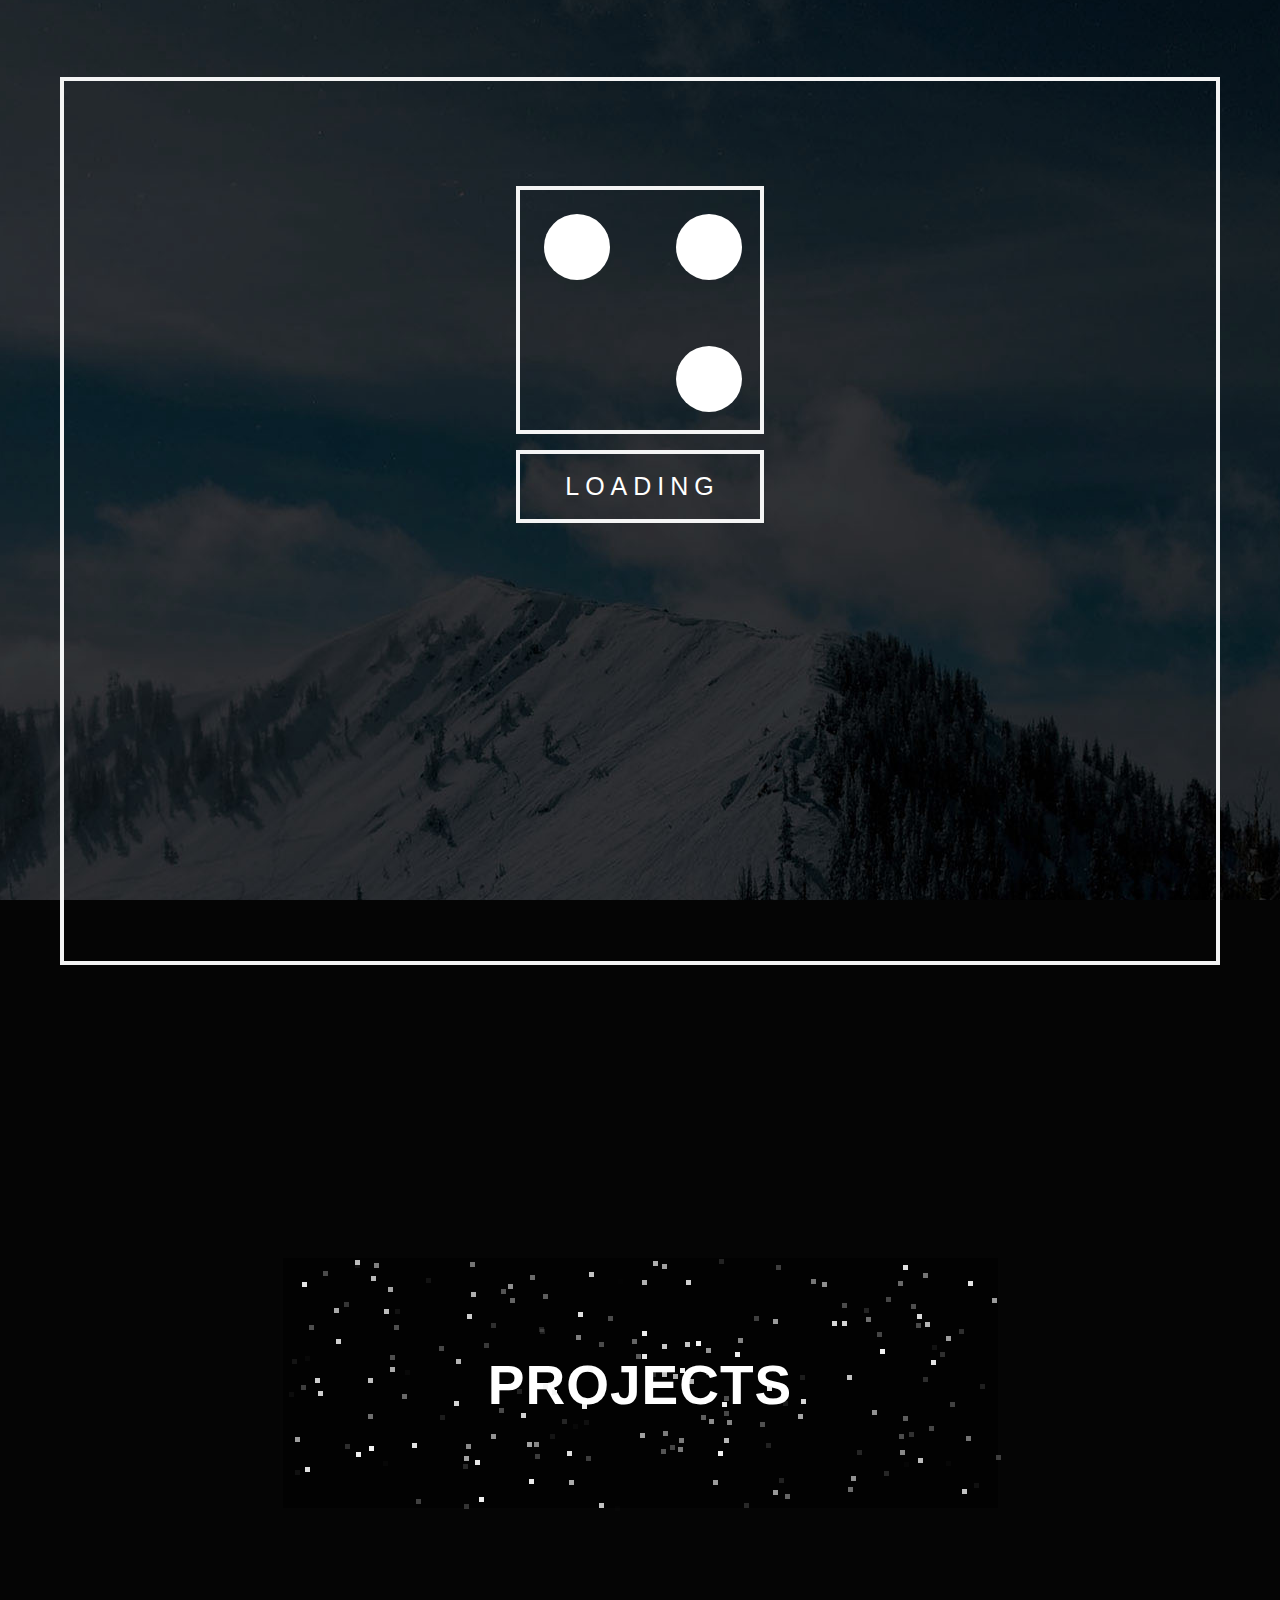
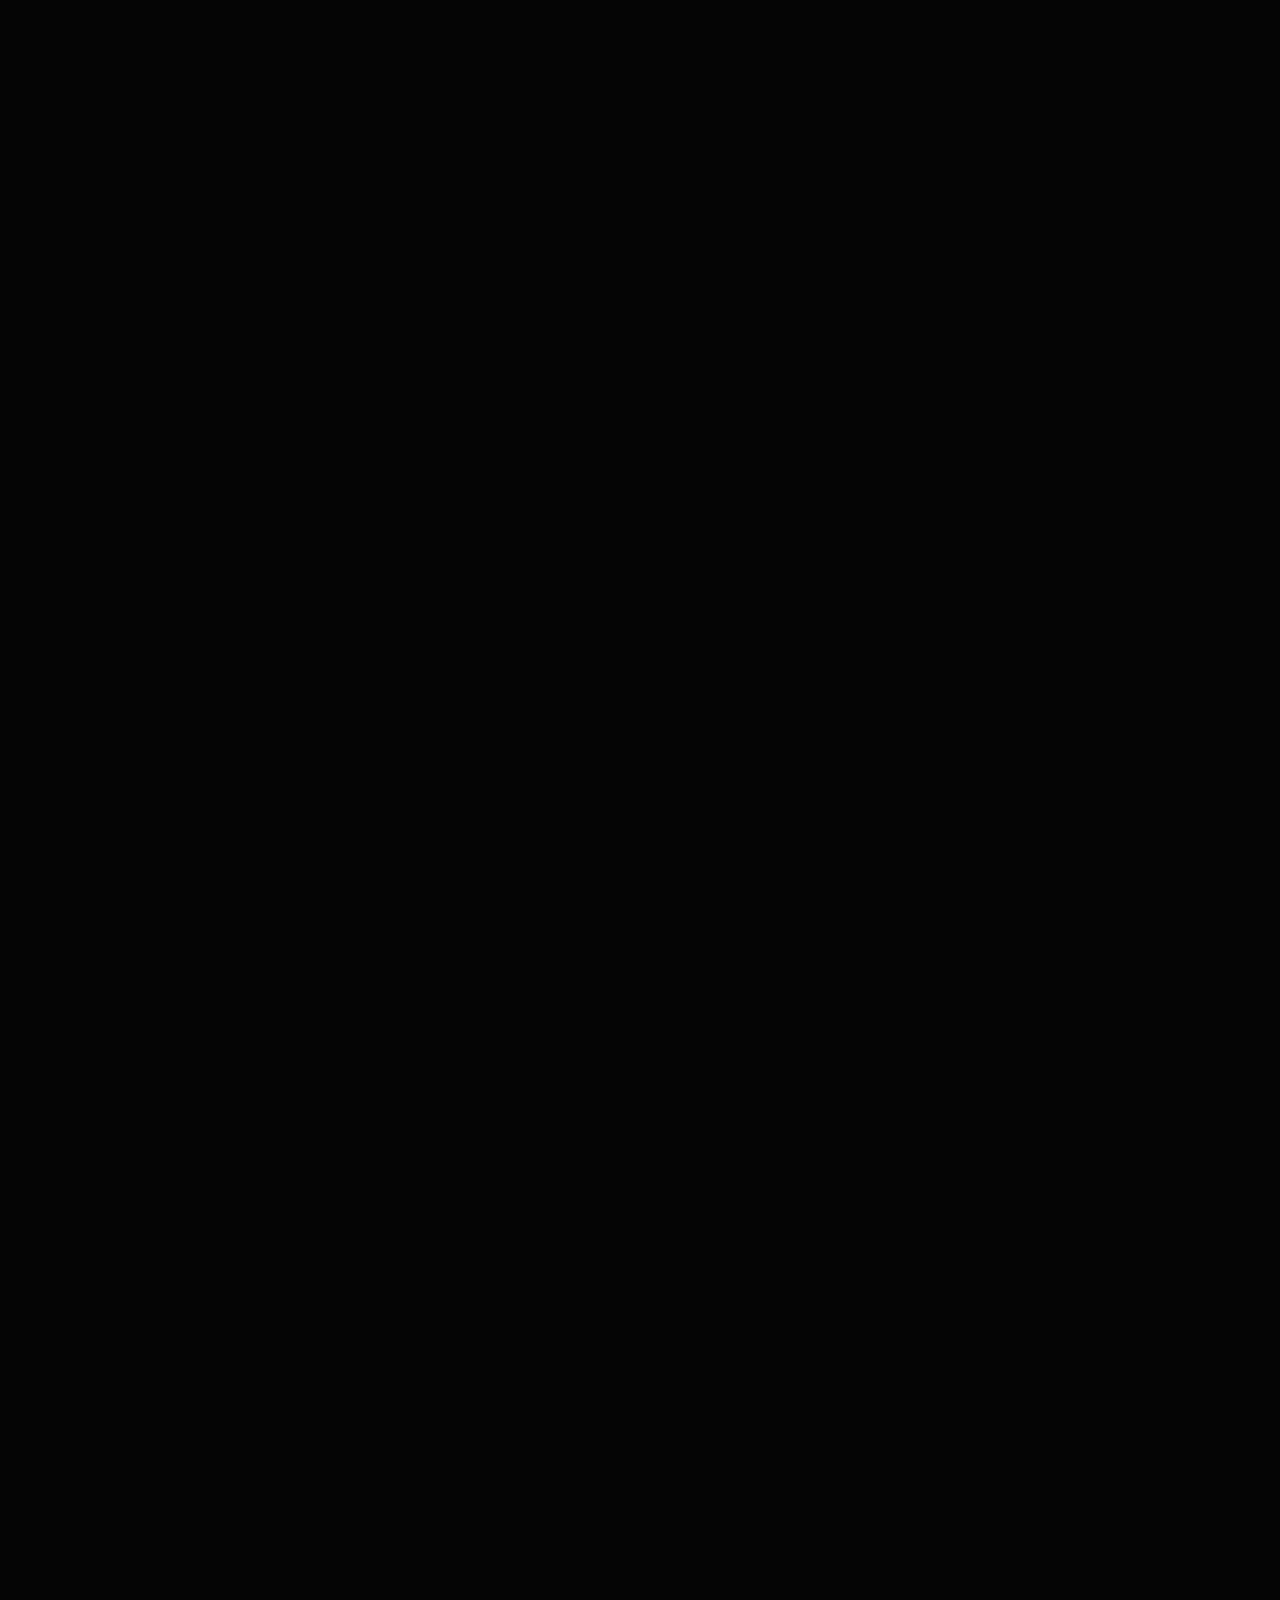
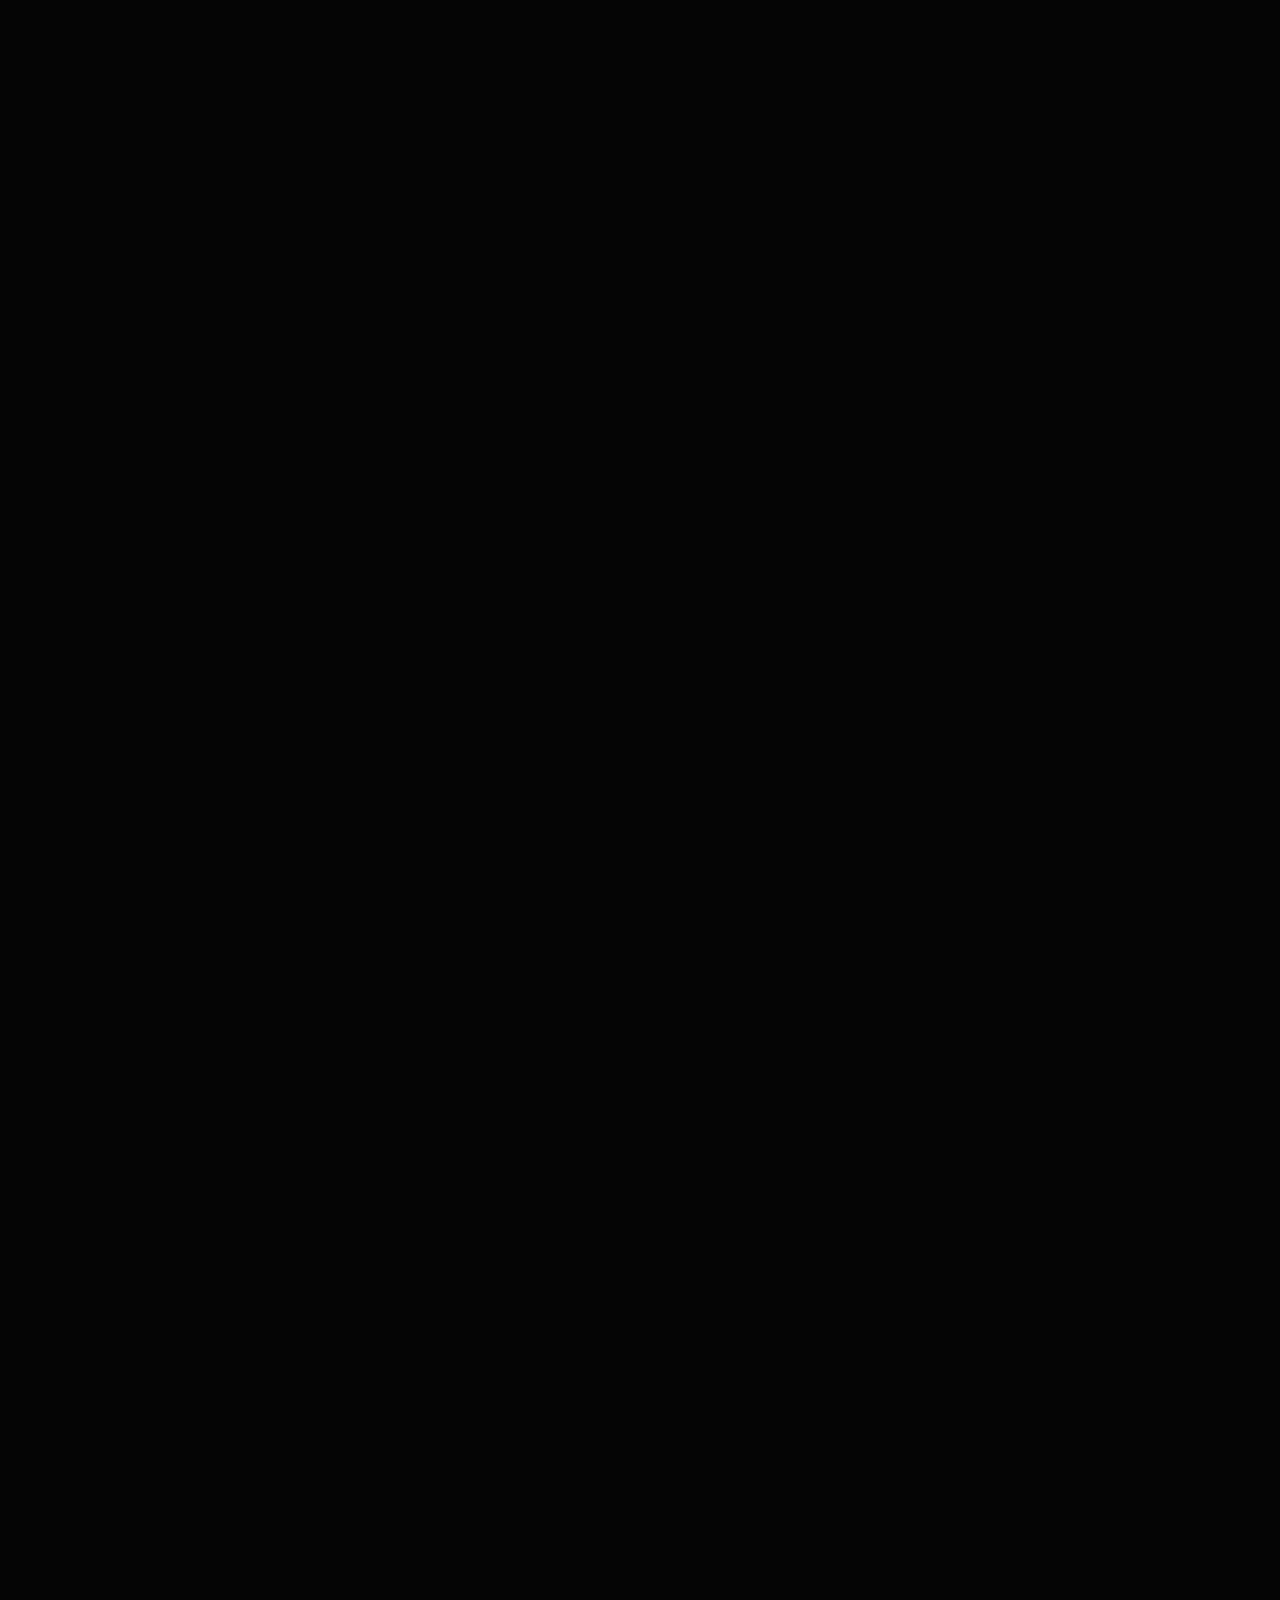
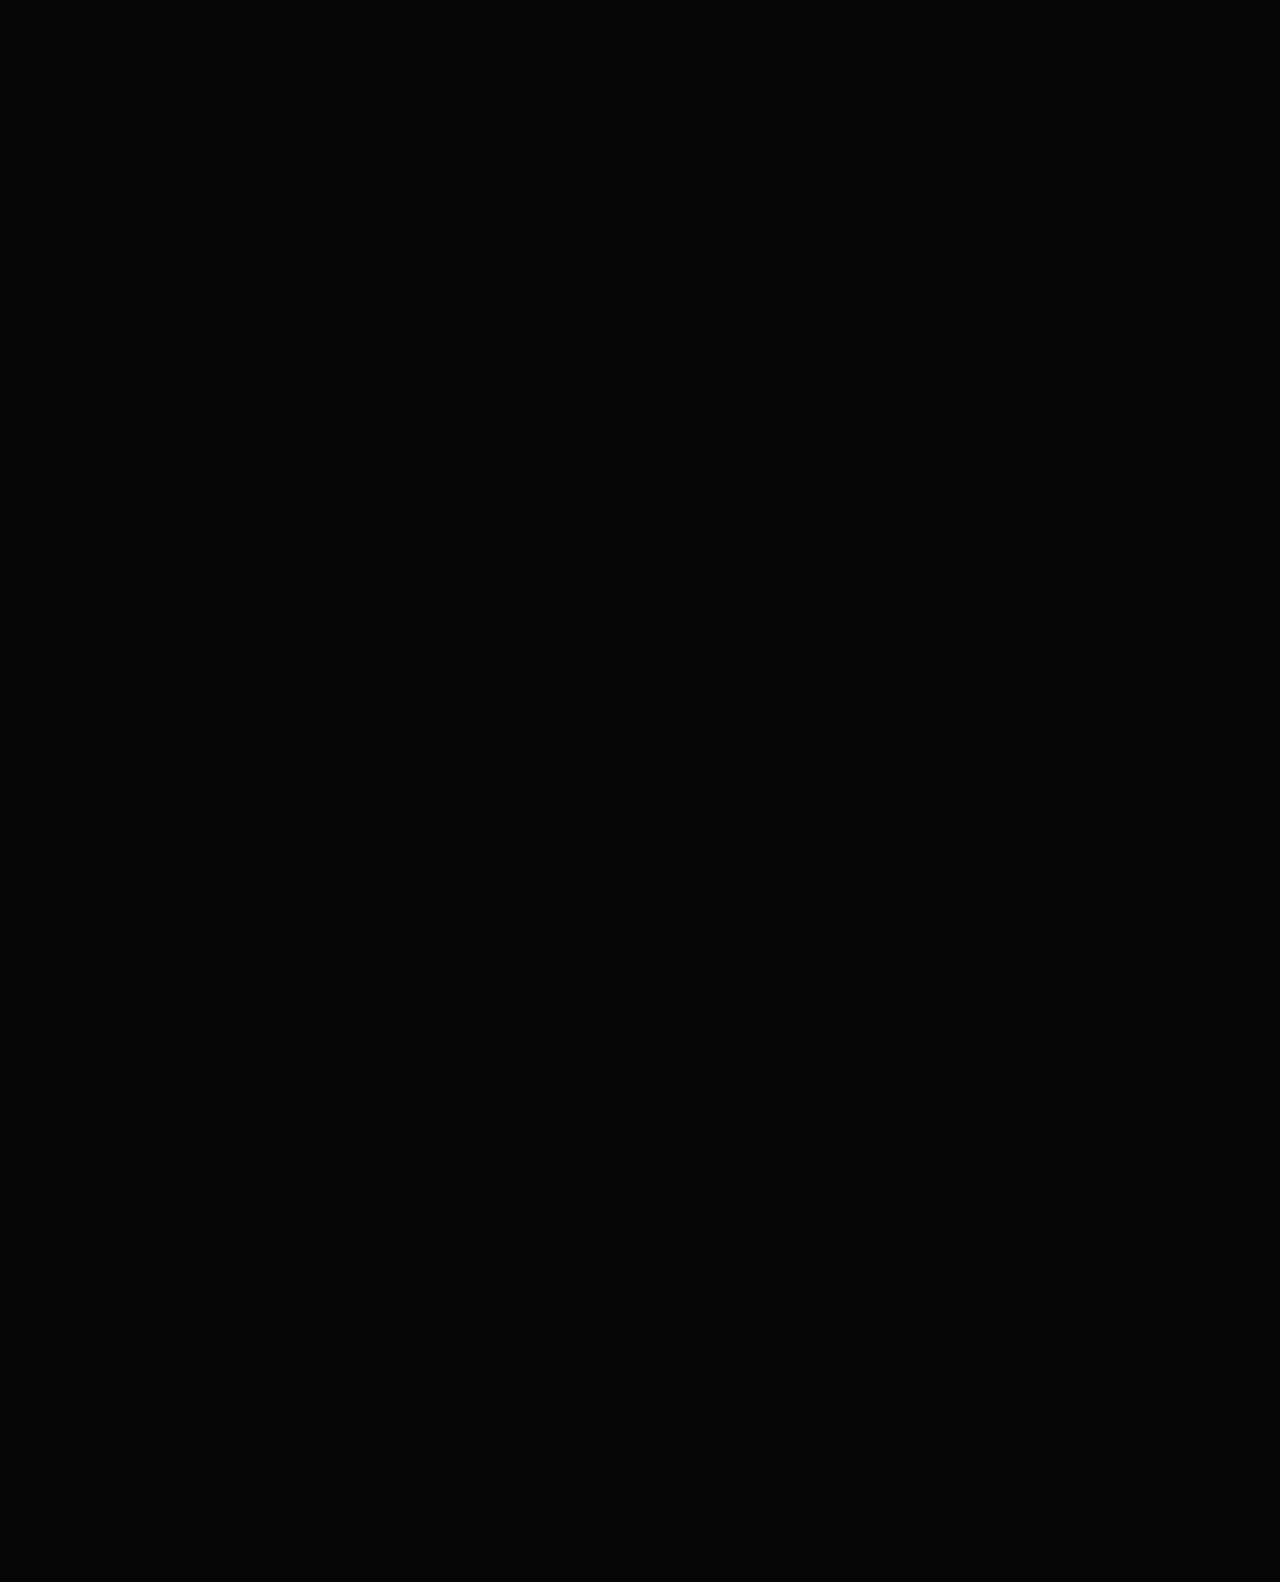
==== index.html @ 09d1362d "added reddit phrases bot to portfolio" ====
<!DOCTYPE html>
<html>
<head>
  <meta charset="utf-8">
  <meta name="viewport" content="width=device-width, initial-scale=1">
  <meta name="viewport" content="initial-scale=1.0, maximum-scale=1.0, minimum-scale=1.0, user-scalable=no, width=device-width">
  <title>MATTHEW VEEDER - SOFTWARE DEV</title>
  <link rel="stylesheet" href="styles/reset.css">
  <link rel="stylesheet" href="styles/new_basic.css">
  <link href="https://fonts.googleapis.com/css?family=Roboto" rel="stylesheet">
  <script src="https://ajax.googleapis.com/ajax/libs/jquery/3.2.1/jquery.min.js"></script>
  <script src="scripts/new_mv.js"></script>
  <script src="scripts/new_loader.js"></script>
</head>
<div class="container-all" id="top">
  <div class="container-title">
    <!-- NAV CONTAINER -->
      <div class="container-nav">
        <a class="nav" href="#about">
        <div class="nav-item"  id="nav-about">ABOUT
          <div class="underline">
          </div>
        </div></a>
        <a class="nav" href="#projects">
        <div class="nav-item" id="nav-projects">PROJECTS
          <div class="underline">
          </div>
        </div></a>
        <a class="nav" href="#contact">
        <div class="nav-item" id="nav-contact">CONTACT
          <div class="underline">
          </div>
        </div></a>
      </div>
      <!-- END NAV CONTAINER -->

      <!-- TITLE WHITE BOX OUTLINE -->
      <div class="title-white-outline">
        <div class="loading-box loading-box-top" id="loading-top">
          <div class="loadingcircle loadingcircle1 pos1"></div>
          <div class="loadingcircle loadingcircle2 pos2"></div>
          <div class="loadingcircle loadingcircle3 pos3"></div>
        </div>
        <div class="title-text">
          <div class="title-text-mv">
            MATTHEW VEEDER
          </div>
          <br />
          <div class="title-text-mv-sub">
            SOFTWARE <strong>DEVELOPMENT</strong>
          </div>
        </div>
        <div class="loading-box loading-box-bottom" id="loading-bottom">
          <div class="loader-upper">
              <div class="button-text">LOADING</div>
            </div>
            <div class="loader-lower">
              <div class="button-text">WELCOME</div>
            </div>
        </div>
        <a class="nav" href="#projects">
        <div class="nav-item nav-item-horizontal" id="nav-projects-horizontal">PROJECTS
          <div class="underline">
          </div>
        </div></a>
        <div class="nav-item nav-item-horizontal nav-item-horizontal2">
        </div>
      </div>
  </div>

  <!-- END TITLE container

  START MAIN BODY -->
  <div class="container-body">
    <div class="place-holder-black-175px">
    </div>
    <div class="projects-title-container" id="projects">
      <div class="projects-title-container-alpha">
        <div class="projects-title-container-text">
          <h1>PROJECTS</h1>
        </div>
        <div class="projects-particle-system">
        </div>
      </div>
    </div>
    <div class="projects-row" id="project-row0">
        <a href="https://github.com/mveed/snowDataProject" target="_blank">
      <div class="project-image-background proj0" id="0">
        <img src="img/Screen Shot 2022-02-02 at 12.25.20 PM.png" alt="Older portfolio title image"/>
        <div class="overlap overlap0"></div>
        <div class="overlap overlapb overlap10"></div>
        <div class="project-image-overlap-text">
          <div class="project-image-overlap-text-white project-image-overlap-text-white0">
          </div>
          PROJECT 1
        </div>
      </div></a>
      <div class="projects-row-text project-row0">
        <h4>Wasatch Resort Snowfall WebApp</h4>
        <br />
        <br />
        <h5>Java Web Scraper & Node, Express, MongoDB with Azure App Service
        <br />
        <br />
        Used Java and Jsoup library to scrape web data daily from local ski resorts on snowfall.  Developed backend using Node, Express, and MongoDB with application deployed to Microsoft Azure App Service.  Used ApexCharts library to visualize and chart data with Javascript on the client side of application.</h5>
          <a href="https://github.com/mveed/snowDataProject" target="_blank">
            <div class="view view0">
          <br />
          <h5><strong>&gt; VIEW</strong></h5>
          <div class="underline underline-red">
          </div>
        </div></a>
      </div>
    </div>
    <div class="projects-row" id="project-row1">
          <a href="https://github.com/mveed/redditPhrasesBot" target="_blank">
      <div class="project-image-background proj1" id="1">
        <img src="img/Screen Shot 2022-03-10 at 5.15.25 PM.png" alt="Common redditisms bot reply text"/>
        <div class="overlap overlap1"></div>
        <div class="overlap overlapb overlap11"></div>
        <div class="project-image-overlap-text">
          <div class="project-image-overlap-text-white project-image-overlap-text-white1">
          </div>
          PROJECT 2
        </div>
      </div></a>
      <div class="projects-row-text project-row1">
        <h4>REDDIT_ISMS BOT</h4>
        <br />
        <br />
        <h5>A bot that parses comments looking for commonly used phrases on Reddit.
        <br />
        <br />
          Created a bot using python that monitors the top posts and comments on Reddit looking for phrases commonly used on the site, such as "Take my upvote", "This is the way", or "beat me to it". When a match is found the bot parses all that users recent posts looking for more common phrases, and replies with a comment and tally of how often they use common Reddit-isms.</h5>
          <a href="https://github.com/mveed/redditPhrasesBot" target="_blank">
          <div class="view view0">
            <br />
            <h5><strong>&gt; VIEW</strong></h5>
            <div class="underline underline-red">
            </div>
          </div></a>
      </div>
    </div>
    <div class="projects-row" id="project-row2">
        <a href="https://github.com/mveed/mveed.github.io/tree/master/external_projects/twitch_viewer" target="_blank">
      <div class="project-image-background proj2" id="2">
        <img src="img/twitch_viewer.png" alt="web app that displays twitch streaming info"/>
        <div class="overlap overlap2"></div>
        <div class="overlap overlapb overlap12"></div>
        <div class="project-image-overlap-text">
          <div class="project-image-overlap-text-white project-image-overlap-text-white2">
          </div>
          PROJECT 3
        </div>
      </div></a>
      <div class="projects-row-text project-row2">
        <h4>TWITCH VIEWER</h4>
        <br />
        <br />
        <h5>A small project using API integration. <br />
        This is a small web app that grabs API data from Twitch, a popular gaming streaming service, to view gamers' current streams and info.</h5>
  <a href="https://github.com/mveed/mveed.github.io/tree/master/external_projects/twitch_viewer" target="_blank">
          <div class="view view0">
            <br />
            <h5><strong>&gt; VIEW</strong></h5>
            <div class="underline underline-red">
            </div>
          </div></a>
      </div>
    </div>
    <div class="projects-row" id="project-row3">
      <a href="https://github.com/mveed/spaceInvadersClone" target="_blank">
      <div class="project-image-background proj3" id="3">
        <img src="img/Screen Shot 2022-03-02 at 12.31.13 PM.png" alt="app to display the local weather"/>
        <div class="overlap overlap3"></div>
        <div class="overlap overlapb overlap13"></div>
        <div class="project-image-overlap-text">
          <div class="project-image-overlap-text-white project-image-overlap-text-white3">
          </div>
          PROJECT 4
        </div>
      </div></a>
      <div class="projects-row-text project-row3">
        <h4>SPACE INVADERS CLONE</h4>
        <br />
        <br />
        <h5>A clone of the classic arcade game Space Invaders in C++.
        <br />
        Developed with C++ and the SFML library to create a simple clone of space invaders.  </h5>
        <a href="https://github.com/mveed/spaceInvadersClone" target="_blank">
          <div class="view view0">
            <br />
            <h5><strong>&gt; VIEW</strong></h5>
            <div class="underline underline-red">
            </div>
          </div></a>
      </div>
    </div>
    <div class="projects-row" id="project-row4">
      <a href="external_projects/wikipedia_viewer/wikipedia_viewer.html" target="_blank">
      <div class="project-image-background proj4" id="4">
        <img src="img/wikipedia_viewer.png" alt="wikipedia search and info display" />
        <div class="overlap overlap4"></div>
        <div class="overlap overlapb overlap14"></div>
        <div class="project-image-overlap-text">
          <div class="project-image-overlap-text-white project-image-overlap-text-white4">
          </div>
          PROJECT 5
        </div>
      </div></a>
      <div class="projects-row-text project-row4">
        <h4>WIKIPEDIA VIEWER</h4>
        <br />
        <br />
        <h5>A small web app grabbing Wikipedia API data.
        <br />
          This uses the Wikipedia API, and allows you to search through Wikipedia, see the results of your search, and open selected pages from the results.</h5>
        <a href="external_projects/wikipedia_viewer/wikipedia_viewer.html" target="_blank">
          <div class="view view0">
            <br />
            <h5><strong>&gt; VIEW</strong></h5>
            <div class="underline underline-red">
            </div>
          </div></a>
      </div>
      <div class="projects-row" id="project-row5">
        <a href="external_projects/javascript_calculator/index.html" target="_blank">
        <div class="project-image-background proj5" id="5">
          <img src="img/calc_app.png" alt="Javascript Calculator" />
          <div class="overlap overlap5"></div>
          <div class="overlap overlapb overlap15"></div>
          <div class="project-image-overlap-text">
            <div class="project-image-overlap-text-white project-image-overlap-text-white5">
            </div>
            PROJECT 6
          </div>
        </div></a>
      <div class="projects-row-text project-row5">
        <h4>JAVASCRIPT CALCULATOR</h4>
        <br />
        <br />
        <h5>Lightweight project, vanilla JS for a small single page app.
        <br />
          A straightforward Javascript calculator, using just vanilla JS to build a lightweight app with no outside libraries.  Trying to keep file size overhead limited as possible.</h5>
        <a href="external_projects/javascript_calculator/index.html" target="_blank">
          <div class="view view0">
            <br />
            <h5><strong>&gt; VIEW</strong></h5>
            <div class="underline underline-red">
            </div>
          </div></a>
      </div>
    </div>
<!-- PROJECTS END -->

<!-- ABOUT START -->
    <div class="place-holder-black-175px">
    </div>
    <div class="about-place-holder-img" id="about">
      <div class="projects-title-container-alpha">
        <div class="projects-title-container-text">
          <h1>ABOUT</h1>
        </div>
      </div>
    </div>
    <div class="place-holder-black-175px">
    </div>
    <div class="about-container">
      <div class="about-row" id="about-row1">
        <div class="about-profile-img">
        </div>
        <div class="projects-row-text">
          <h4>ABOUT</h4>
          <br />
          <br />
          <h5>Hi, I'm Matt Veeder. I live in Salt Lake City, UT. I am a current Masters of Software Development student, lover of the outdoors, and try to further my knowledge everyday.</h5>
          <br />
          <br />
            <h5> I'm constantly striving to better my development skills. I am currently focused on C++ in my Masters program, and improving my full stack dev in my free time.</h5>
        </div>
      </div>
    </div>
<!-- ABOUT END -->

<!-- CONTACT START -->
    <div class="place-holder-black-175px">
    </div>
    <div class="about-place-holder-img contact-holder-image" id="contact">
      <div class="projects-title-container-alpha">
        <div class="projects-title-container-text">
          <h1>CONTACT</h1>
        </div>
      </div>
    </div>
    <div class="place-holder-black-175px">
    </div>
    <div class="projects-row-text contact-text">
      <br  />
      <br />
      <br />
      <h4>CONTACT</h4>
      <br />
      <br />
    </div>
    <div class="projects-row-text contact-text">
      <h5>Feel Free to get in touch!</h5>
      <br />
      <br />
        <h5>EMAIL: mattveeder@gmail.com<br />
        <br />
        PHONE: (435)760-6998<br />
        <br />
        <a href="http://www.github.com/mveed/" target="_blank">GITHUB: www.github.com/mveed/</a>
        </h5>
    </div>
    <br />
    <br />
    <a href="#top" class="nav">
<div class="container-contact-square">
  <div class="text-to-top">
    <div class="arrow-up"> </div>
    TOP
  </div><div class="square square0">
  </div><div class="square square1">
  </div><div class="square square2">
  </div><div class="square square3">
  </div><div class="square square4">
  </div><div class="square square5">
  </div><div class="square square6">
  </div><div class="square square7">
  </div><div class="square square8">
  </div><div class="square square9">
  </div><div class="square square10">
  </div><div class="square square11">
  </div><div class="square square12">
  </div>
  <div class="square square13">
  </div>
  <div class="square square14">
  </div>
  <div class="square square15">
  </div>
  <div class="square square16">
  </div>
  <div class="square square17">
  </div>
  <div class="square square18">
  </div>
  <div class="square square19">
  </div>
    <div class="square square20">
  </div>
  <div class="square square21">
  </div>
  <div class="square square22">
  </div>
  <div class="square square23">
  </div>
  <div class="square square24">
  </div>
  <div class="square square0">
  </div>
  <div class="square square1">
  </div>
    <div class="square square2">
  </div>
  <div class="square square3">
  </div>
  <div class="square square4">
  </div>
  <div class="square square5">
  </div>
  <div class="square square6">
  </div>
  <div class="square square7">
  </div>
  <div class="square square8">
  </div>
  <div class="square square9">
  </div>
    <div class="square square10">
  </div>
  <div class="square square11">
  </div>
    <div class="square square12">
  </div>
  <div class="square square13">
  </div>
  <div class="square square14">
  </div>
  <div class="square square15">
  </div>
  <div class="square square16">
  </div>
  <div class="square square17">
  </div>
  <div class="square square18">
  </div>
  <div class="square square19">
  </div>
    <div class="square square20">
  </div>
  <div class="square square21">
  </div>
  <div class="square square22">
  </div>
  <div class="square square23">
  </div>
  <div class="square square24">
  </div>
</div>
</a>
<br />
<br />
  </div>
</div>
</div>
</html>
---- styles/new_basic.css ----
html {
  background-color: #050505;
  font-family: "Roboto", sans-serif;
}

h1 {
  color: white;
  font-family: sans-serif;
  font-size: 55px;
  letter-spacing: 1px;
  font-weight: 600;
}

a {
  text-decoration: none;
  color: white;
}

.container-all {
  width: 100%;
  margin: 0px auto;
  overflow-x: hidden;
  max-width: 1300px;
  text-align: center;
  overflow-y: hidden;
}


/*  TITLE CONTAINER START */

.container-title {
  background-image: url("../img/main_bg_mtn_sky.jpg");
  background-position: 50% 75%;
  background-color: rgba(0, 0, 0, .7);
  background-attachment: fixed;
}

.title-white-outline {
  background-color: rgb( 0, 0, 0);
  background-color: rgba(0, 0, 0, 0);
  border: 4px solid #f4f4f4;
  display: inline-block;
  width: 1200px;
  height: 880px;
  margin: 20px;
  max-width: 90%;
  overflow: hidden;
}

@media only screen and (max-width: 400px) {
  .title-white-outline {
    margin: 5px;
  }
}


/* TITLE LOADING BOX */

.loading-box {
  background-color: white;
  margin: 5px auto;
  width: 200px;
  height: 200px;
  padding: 20px;
  background-color: rgb(0, 0, 0);
  background-color: rgba(0, 0, 0, 0);
  text-align: center;
  border: 4px solid #f4f4f4;
  transition: transform 1s ease;
}

.loading-box-top {
  position: relative;
  top: 100px;
}

.rotate {
  transform: rotate(45deg);
}

.loading-box-bottom {
  position: absolute;
  left: 0px;
  right: 0px;
  margin: auto;
  height: 25px;
  font-family: "Roboto", sans-serif;
  letter-spacing: 6px;
  font-weight: 900;
  font-size: 38px;
  margin-top: 20px;
  top: 430px;
  color: white;
  overflow: hidden;
  line-height: 25px;
  vertical-align: middle;
}

.loading-box-bottom-move {
  transition: top 1s ease;
  top: 685px;
}

.loader-upper {
  background-color: rgb(0, 0, 0);
  background-color: rgba(0, 0, 0, 0);
  position: absolute;
  height: 100%;
  left: 0;
  right: 0;
  margin: auto;
  transform-origin: top;
  transform: scaleY(1);
  transition: all .5s ease;
  padding-left: 5px;
  font-family: sans-serif;
  font-size: 25px;
  font-weight: 200;
}

.loader-lower {
  background-color: rgb(0, 0, 0);
  background-color: rgba(0, 0, 0, 0);
  color: #EF4D30;
  position: absolute;
  height: 100%;
  left: 0;
  right: 0;
  margin: auto;
  transform-origin: bottom;
  transform: scaleY(0);
  transition: all .5s ease;
  padding-left: 5px;
  font-family: sans-serif;
  font-size: 25px;
  font-weight: 200;
}

.animate {
  transform: scaleY(0);
  background-color: rgb(0, 0, 0);
  background-color: rgba(0, 0, 0, 0);
}

.anim-color {
  transform: scaleY(1);
  background-color: rgb(0, 0, 0);
  background-color: rgba(0, 0, 0, 0);
}

.loadingcircle {
  width: 66px;
  height: 66px;
  background-color: white;
  border-radius: 50px;
  position: absolute;
  transition: left 1s ease, top 1s ease, background-color 1s ease;
}

.circle2 {
  background-color: #EF4D30;
}

.pos1 {
  top: 10%;
  left: 10%;
}

.pos3 {
  top: 65%;
  left: 65%;
}

.pos2 {
  top: 10%;
  left: 65%;
}

.pos4 {
  top: 65%;
  left: 10%;
}


/* END TITLE LOADING BOX */


/* TITLE WORDS */

.title-text {
  color: white;
  position: relative;
  top: 215px;
  opacity: 0;
  transition: opacity 1s ease 1s;
}

.title-text-fade-in {
  opacity: 1;
}

.title-text-mv {
  /* orig
  font-size: 52px;
  letter-spacing: 15px;
  font-weight: 900;
  */
  font-family: sans-serif;
  font-size: 33px;
  letter-spacing: 0px;
  font-weight: 200;
}

.title-text-mv-sub {
  /* orig
  font-size: 36px;
  letter-spacing: 8px;
  font-weight: 600;
  */
  font-family: sans-serif;
  font-weight: 200;
  font-size: 23px;
  letter-spacing: 0px;
}

.title-text-mv-sub strong {
  font-weight: 900;
}


/*
@media only screen and (max-width: 835px) {
  .title-text-mv {
    font-size: 35px;
    letter-spacing: 10px;
  }

  .title-text-mv-sub {
    font-size: 24px;
    letter-spacing: 5px;

  }
}
*/

@media only screen and (max-width: 350px) {
  .title-text-mv {
    font-size: 27px;
    letter-spacing: 0px;
  }
  .title-text-mv-sub {
    font-size: 18px;
    letter-spacing: 0px;
  }
}


/* TITLE CONTAINER END *

/* NAVIGATION START */


/* B - Navigation Elements */

.container-nav {
  display: inline-block;
  width: 100%;
  text-align: center;
  letter-spacing: 4px;
  font-family: "Roboto", sans-serif;
  font-weight: 600;
  font-size: 17px;
  z-index: 20;
  color: #f4f4f4;
}

.nav-item {
  margin: 25px 80px 10px 80px;
  display: inline-block;
  cursor: pointer;
  opacity: 0;
  transition: opacity 1s ease;
}

.nav-item-fade-in {
  opacity: 1;
}

.underline {
  width: 96%;
  height: 3px;
  margin-top: 2px;
  background-color: white;
  position: relative;
  transform: scaleX(0);
  transition: transform 0.5s ease;
}

.underline-scaled {
  transform: scaleX(1);
}

@media only screen and (max-width: 885px) {
  .nav-item {
    margin: 25px 40px 10px 40px;
  }
}

@media only screen and (max-width: 620px) {
  .nav-item {
    margin: 25px 25px 10px 25px;
    font-size: 12px;
  }
}

@media only screen and (max-width: 450px) {
  .nav-item {
    margin: 25px 10px 10px 10px;
    font-size: 12px;
  }
}

@media only screen and (max-width: 450px) {
  .nav-item {
    margin: 25px 7px 10px 7px;
    font-size: 8px;
  }
}

.nav-item-horizontal {
  width: 120px;
  position: absolute;
  left: 0;
  right: 0;
  margin: auto;
  letter-spacing: 4px;
  font-family: "Roboto", sans-serif;
  font-weight: 600;
  font-size: 17px;
  z-index: 20;
  color: #f4f4f4;
  transform: rotate(90deg);
  top: 860px;
}

.nav-item-horizontal2 {
  width: 30px;
  top: 945px;
  background-color: white;
  height: 4px;
}

@media only screen and (max-width: 620px) {
  .nav-item-horizontal2 {
    width: 15px;
  }
}

@media only screen and (max-width: 400px) {
  .nav-item-horizontal2 {
    width: 5px;
    top: 933px;
  }
}


/*  NAV END */


/* CONTAINER BODY START */

.container-body {
  background-color: #050505;
  display: none;
  opacity: 0;
  transition: opacity 1s ease;
}

.container-body-fade-in {
  display: inherit;
  opacity: 1;
}


/* PROJECTS MAIN START */

.place-holder-black-175px {
  width: 100px;
  height: 175px;
}

.projects-title-container {
  background-image: url("../img/bg_backcountry_hike.jpg");
  background-attachment: fixed;
  background-position: 50% 75%;
  height: 350px;
  padding-top: 95px;
  padding-bottom: 0px;
}

.projects-title-container-alpha {
  background-color: #222222;
  background-color: rgba(0, 0, 0, 0.5);
  width: 715px;
  height: 250px;
  max-width: 90%;
  margin: 0px auto;
  line-height: 255px;
  vertical-align: middle;
}

@media only screen and (max-width: 440px) {
  .projects-title-container-text h1 {
    letter-spacing: 3px;
  }
}


/*PROJECTS PARTICLE SYSTEM START */

.projects-particle-system {
  margin: auto;
  background-color: #F4F4F4;
}

.p {
  width: 5px;
  height: 5px;
  background-color: #f4f4f4;
  position: absolute;
  transition: transform 1.7s ease;
  transition: left 1.7s ease, top 1.7s ease, opacity 1.7s ease, width 1.7s ease, height 1.7s ease;
}


/* PROJECTS PARTICLE SYSTEM END */


/* PROJECTS ROWS START */

.project-row {
  width: 90%;
  background-color: #050505;
  margin: 0px auto;
  max-width: 1300px;
  text-align: left;
}

.projects-row {
  opacity: 0;
}

.projects-row-text {
  text-align: left;
  display: inline-block;
  max-width: 490px;
  padding: 0px 15px 15px 15px;
  margin-top: 20px;
  /*  THIS LINE OF TEXT IS CAUSING VERTICAL OVERFLOW OVERFLOW - Y
    HIDING OVERFLOW-Y ON CONTAINER DIV TO SOLVE */
  vertical-align: top;
  transition: opacity 1s ease 0.5s;
  color: white;
}


/* GARBAGE CSS FOR PROJECTS IMAGE OVERLAYS STUFF */

.project-image-background {
  display: inline-block;
  position: relative;
  width: 675px;
  text-align: left;
  max-width: 80%;
  max-height: 70vw;
  margin: 20px auto;
  background-size: 100%;
  background-color: black;
  transition: opacity 1s ease, box-shadow 0.5s ease;
}

.projects-container-row-fade-in {
  transition: opacity 1s ease;
  opacity: 1;
}


/* shadow transition for project images-- cant decide --
.project-image-background:hover {
  box-shadow: 0px 0px 3px 1px #262626;
}
*/

h4 {
  font-family: sans-serif;
  font-size: 33px;
  letter-spacing: 0px;
  font-weight: 200;
}

h5 {
  font-family: sans-serif;
  font-weight: 200;
  font-size: 23px;
  letter-spacing: 0px;
}

h5 strong {
  font-weight: 900;
}

img {
  display: block;
  max-width: 100%;
  margin: auto;
}

@media only screen and (max-width: 400px) {
  .project-image-background {
    margin: 5px;
  }
}

.underline-red {
  background-color: #EF4D30;
}

.project-image-overlap-text {
  position: absolute;
  width: 135px;
  height: 35px;
  padding-left: 10px;
  background-color: #EF4D30;
  float: right;
  right: 25px;
  top: 10px;
  color: white;
  line-height: 35px;
  vertical-align: middle;
  font-family: sans-serif;
  font-weight: 200;
  font-size: 14px;
  letter-spacing: 0px;
}

.project-image-overlap-text-white {
  height: 100%;
  width: 0px;
  background-color: white;
  float: right;
  transition: width 0.5s ease;
}

.project-image-overlap-text-white-scale {
  width: 10px;
}

.overlap {
  position: absolute;
  width: 30px;
  height: 8px;
  background-color: #EF4D30;
  float: right;
  right: 25px;
  bottom: 10px;
  transform-origin: right bottom;
  transform: scaleX(0);
  transition: transform .25s ease;
}

.overlapb {
  width: 35px;
  transform: rotate(90deg) scaleX(0);
}

.scaled {
  transform: scaleX(1);
}

.scaled2 {
  transform: rotate(90deg) scaleX(1);
}

.view {
  vertical-align: bottom;
  padding-bottom: 25px;
}


/* PROJECTS END */


/* ABOUT START */

.about-place-holder-img {
  background-image: url("../img/title_bg_dark.jpg");
  padding-top: 75px;
  width: 100%;
  height: 350px;
  background-attachment: fixed;
  background-position: 50% 75%;
  background-size: cover;
}

.about-profile-img {
  background-image: url("../img/mv_profile.jpg");
  width: 400px;
  height: 400px;
  max-width: 85vw;
  max-height: 85vw;
  display: inline-block;
  border-radius: 50%;
  background-position: center;
  background-size: 110%;
  margin-left: 20px;
  margin-right: 20px;
  position: relative;
  z-index: 100;
}


/* ABOUT PARTICAL CONTAINER */

#about-row1 {
  position: relative;
}

.about-particle-container {
  width: 100%;
  overflow: hidden;
  background-color: green;
  z-index: 2;
}

.about-particle-container {
  width: 100%;
  overflow: hidden;
  background-color: green;
  z-index: 2;
  position: relative;
  height: 250px;
}

.about-p {
  width: 5px;
  height: 5px;
  background-color: #a8a8a8;
  position: absolute;
  transition: left 5s ease, top 5s ease, opacity 5s ease;
  z-index: 2;
}


/* END ABOUT PARTICAL CONTAINER */


/* END ABOUT */


/* CONTACT START */

.contact-holder-image {
  background-image: url("../img/mtn_snow_dark.jpg");
  background-attachment: fixed;
  background-position: 50% 75%;
}

.contact-text {
  width: 400px;
  max-width: 90%;
  text-align: left;
}


/* BACK TO TOP IMAGE FADER */

.container-contact-square {
  background-color: white;
  background-position: center;
  width: 300px;
  height: 150px;
  margin: 25px auto;
  font-size: 0px;
  z-index: 0;
  position: relative;
}

.square {
  display: inline-block;
  background-color: #050505;
  width: 10%;
  height: 20%;
  z-index: 1;
  cursor: pointer;
  font-size: 0px;
}

.trans {
  transition: opacity 0.1s ease;
  opacity: 0;
  z-index: 1;
}

.trans-out {
  transition: opacity 2.5s ease;
  opacity: 1;
  z-index: 2;
}

.text-to-top {
  position: absolute;
  left: 0;
  right: 0;
  top: 50px;
  margin: auto;
  color: white;
  background-color: none;
  text-align: center;
  font-family: sans-serif;
  width: 300px;
  height: 50px;
  z-index: 100;
  pointer-events: none;
  cursor: pointer;
  font-size: 23px;
  letter-spacing: 1px;
}

.arrow-up {
  width: 0;
  height: 0;
  margin: auto;
  margin-bottom: 10px;
  border-left: 20px solid transparent;
  border-right: 20px solid transparent;
  border-bottom: 25px solid white;
}


/*  END BACK TO TOP IMAGE FADER */
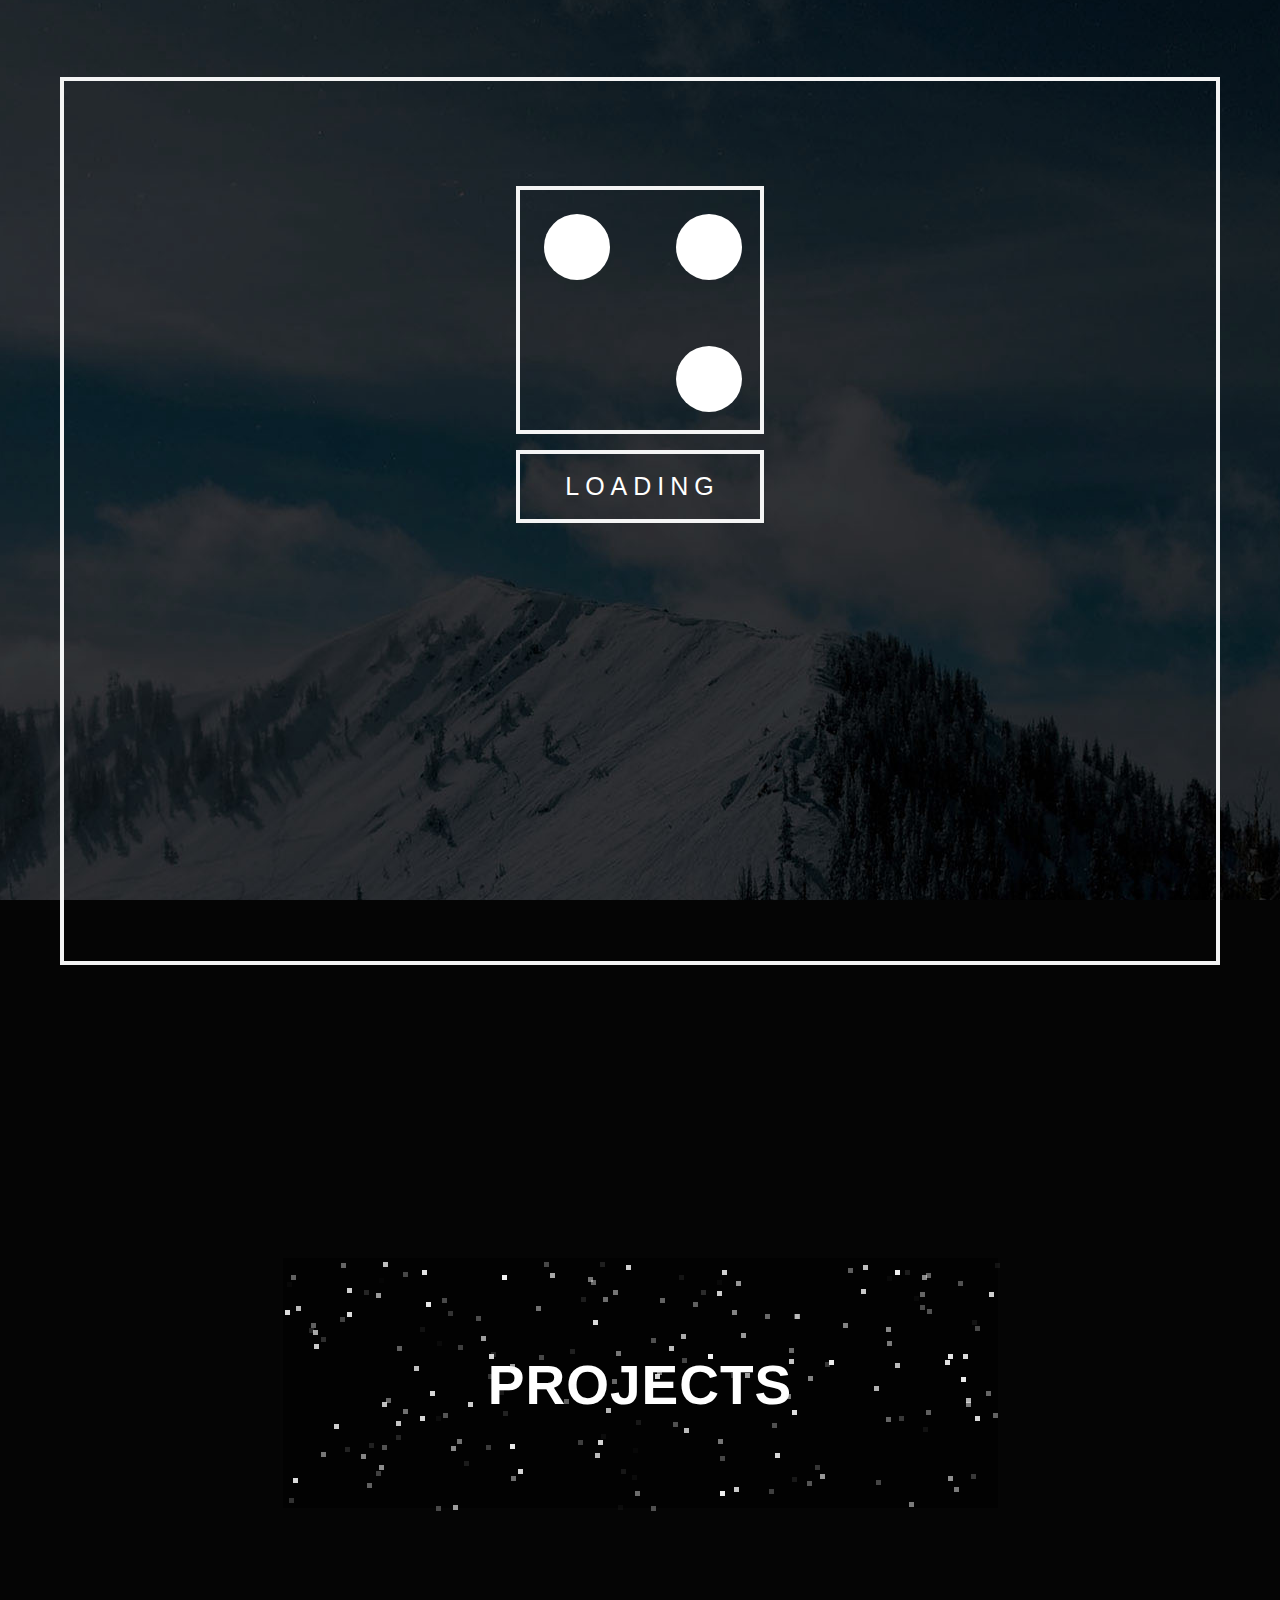
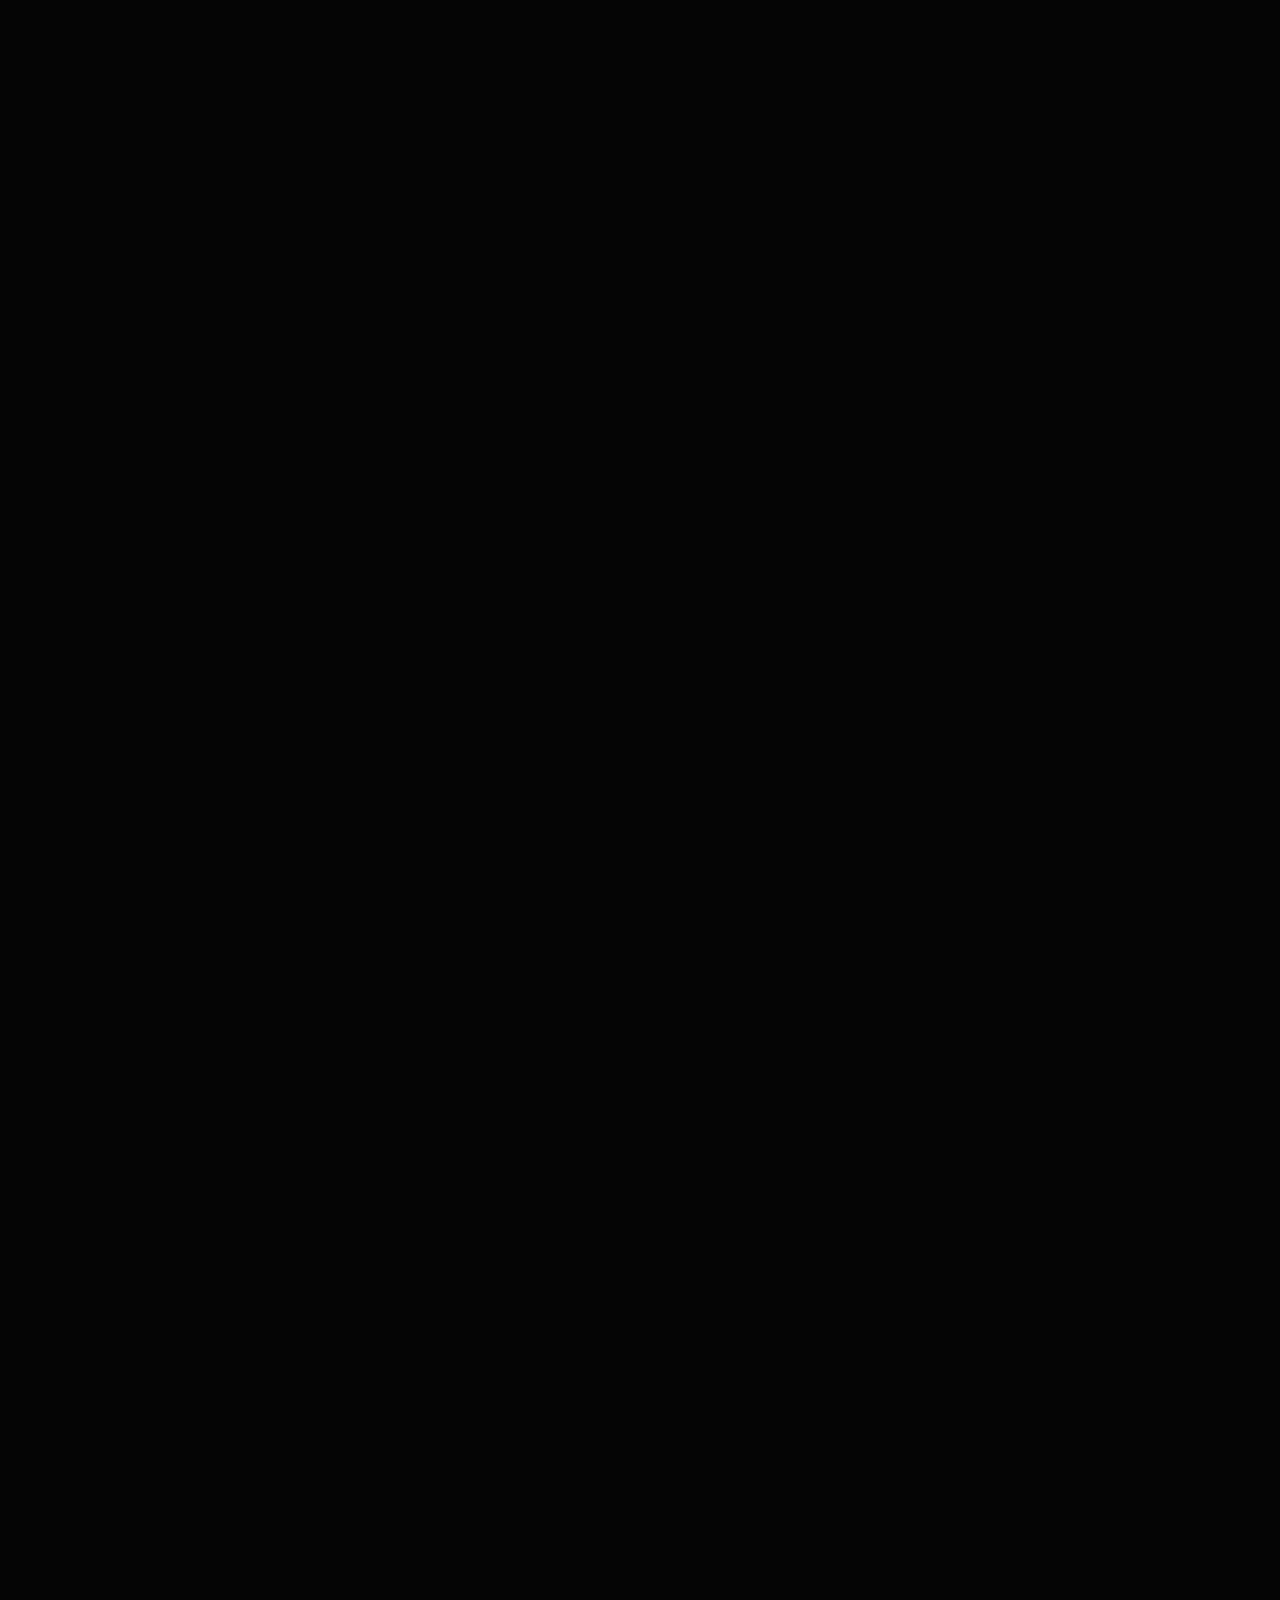
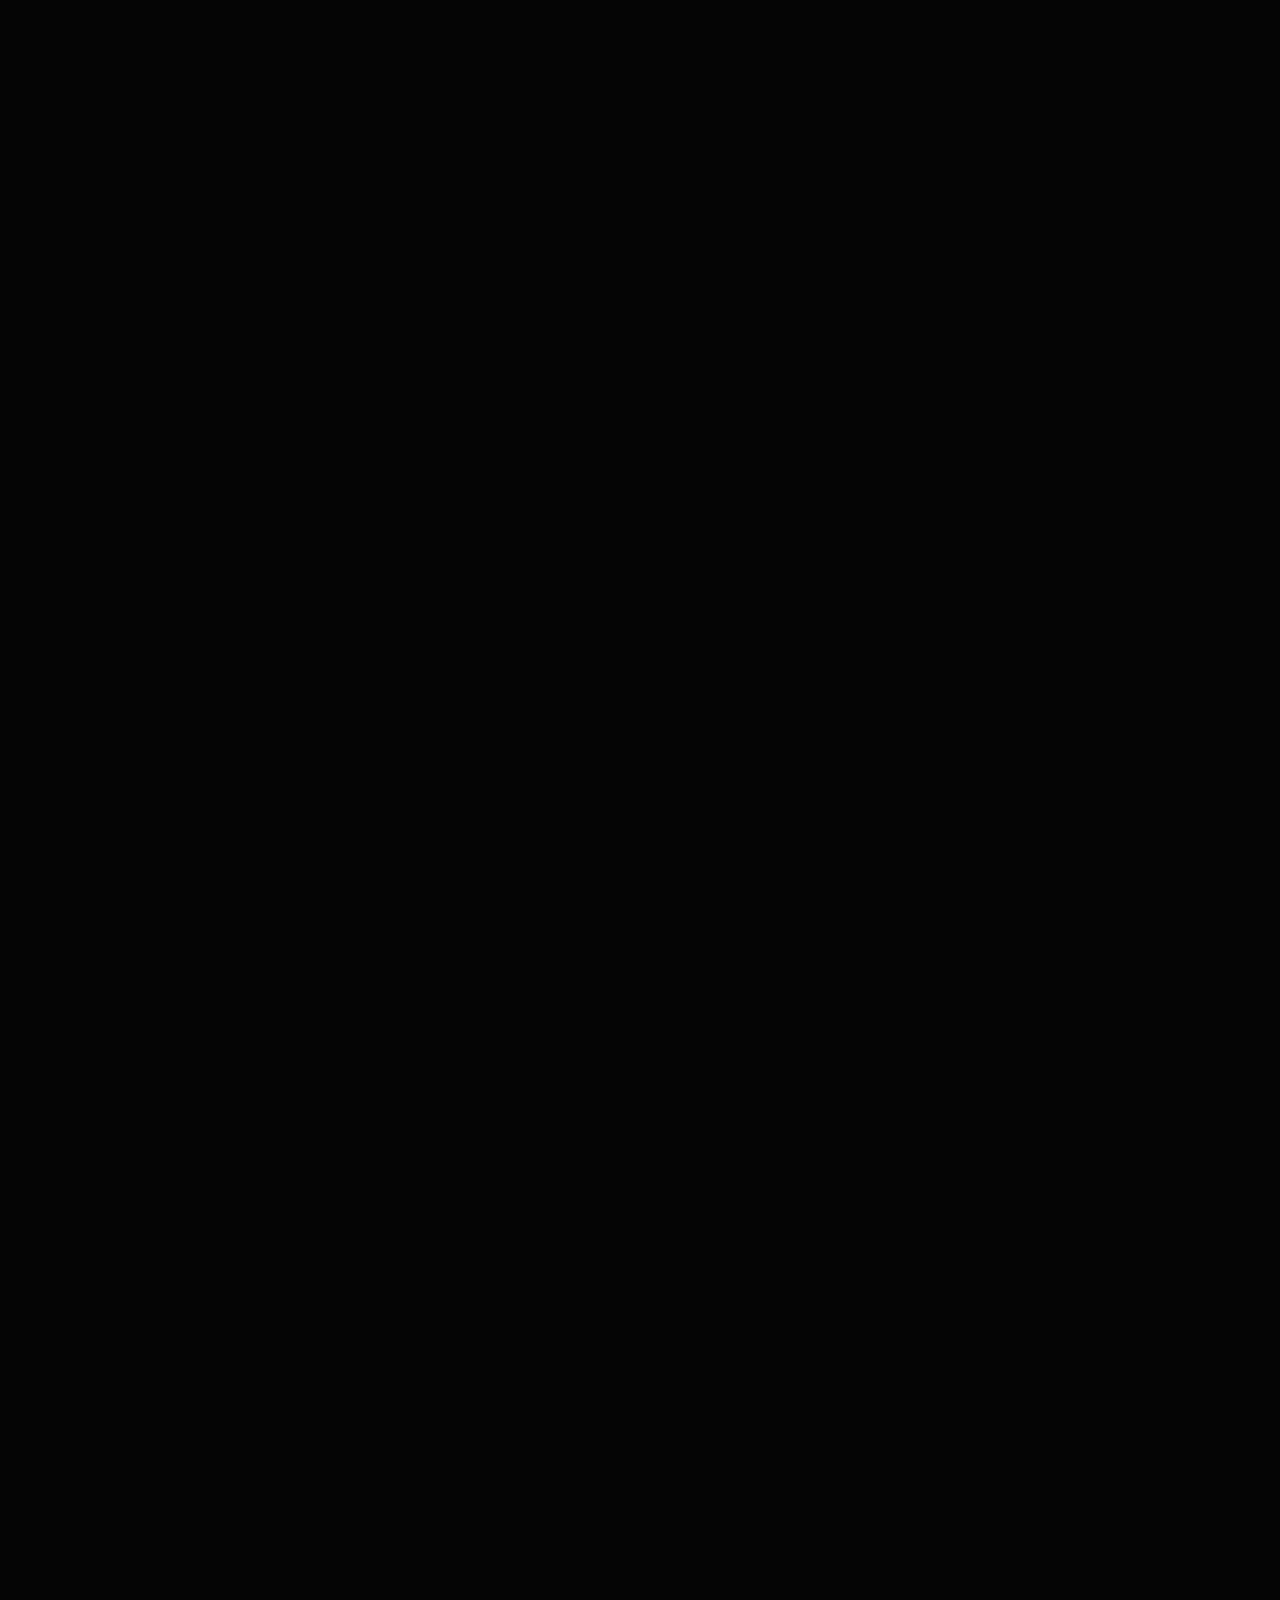
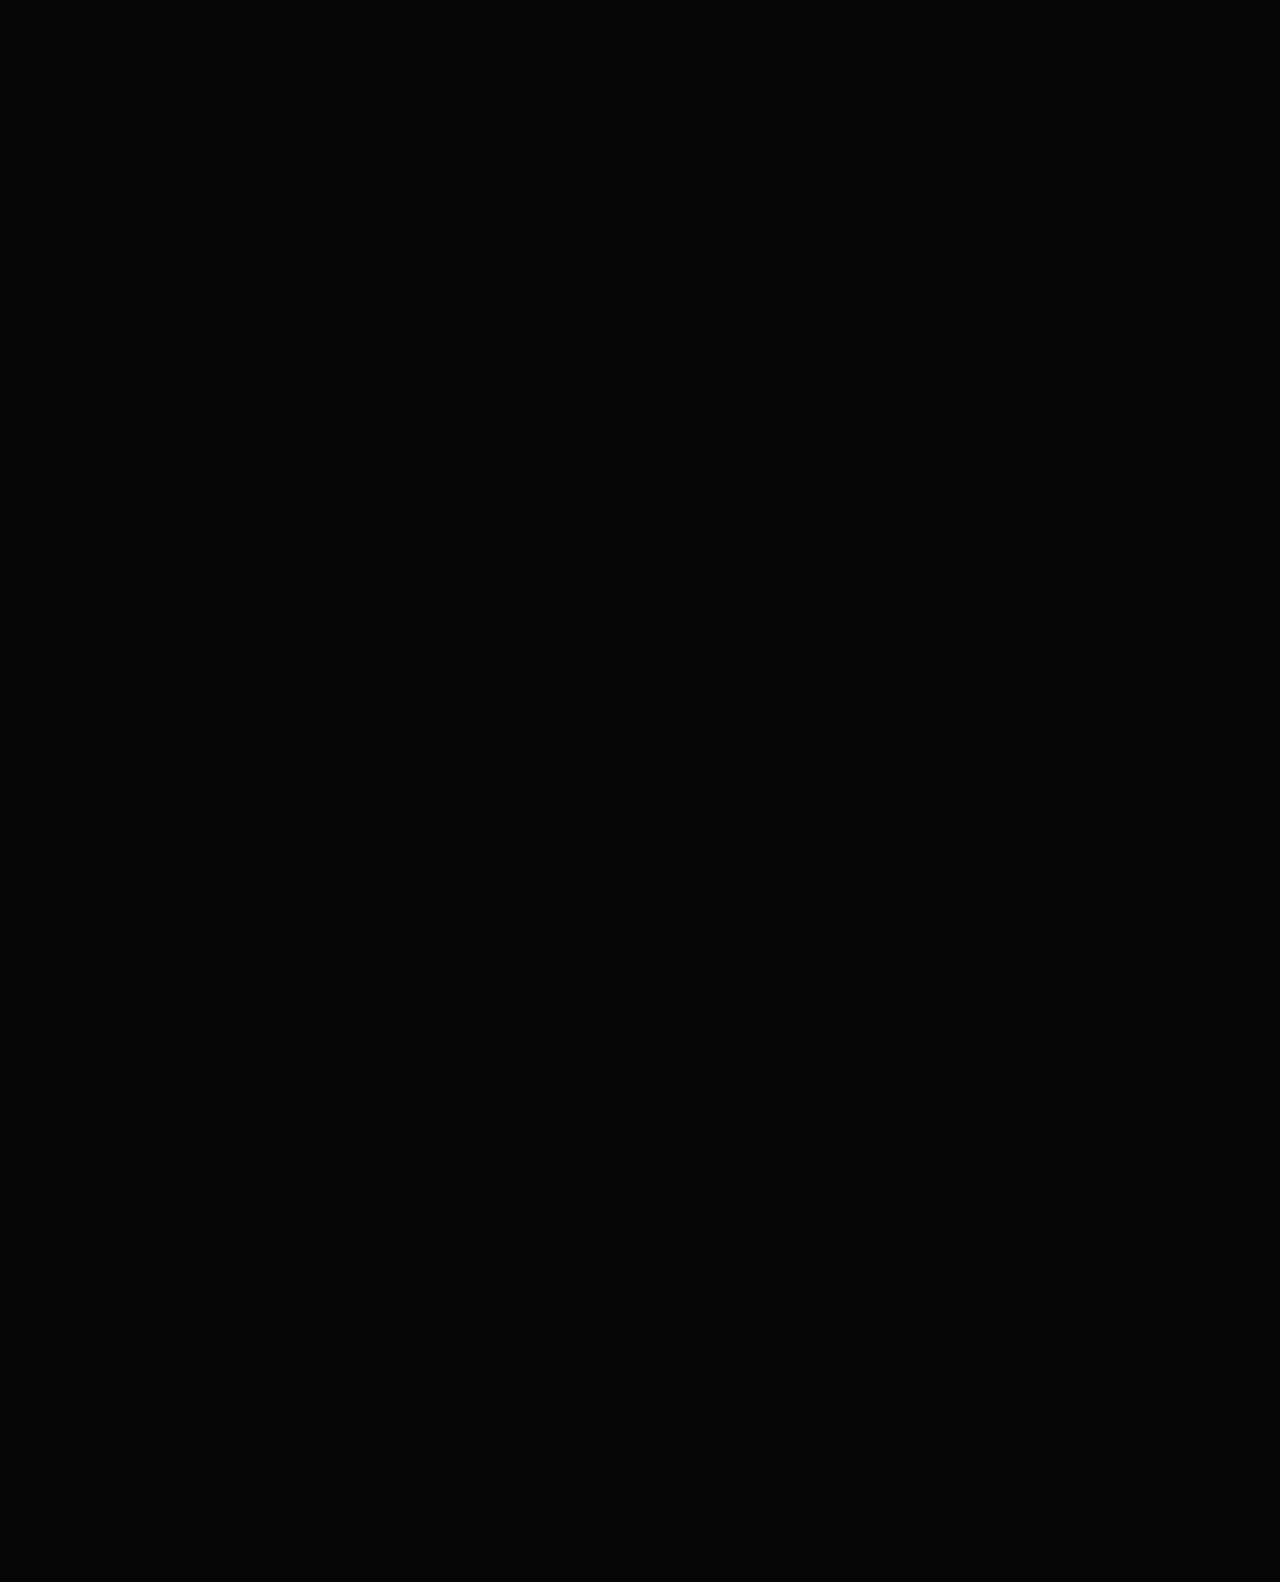
==== commit 16a81e2f: "changed about me text" ====
--- a/index.html
+++ b/index.html
@@ -241,7 +241,7 @@
         <br />
         <h5>Lightweight project, vanilla JS for a small single page app.
         <br />
-          A straightforward Javascript calculator, using just vanilla JS to build a lightweight app with no outside libraries.  Trying to keep file size overhead limited as possible.</h5>
+          A straightforward Javascript calculator, made using vanilla JS.  Processes simple operations with Javascript and displays the results.</h5>
         <a href="external_projects/javascript_calculator/index.html" target="_blank">
           <div class="view view0">
             <br />
@@ -273,10 +273,10 @@
           <h4>ABOUT</h4>
           <br />
           <br />
-          <h5>Hi, I'm Matt Veeder. I live in Salt Lake City, UT. I am a current Masters of Software Development student, lover of the outdoors, and try to further my knowledge everyday.</h5>
-          <br />
-          <br />
-            <h5> I'm constantly striving to better my development skills. I am currently focused on C++ in my Masters program, and improving my full stack dev in my free time.</h5>
+          <h5>Hi, I'm Matt Veeder. I live in Salt Lake City, UT. I am a current Masters of Software Development student, lover of the outdoors, and try to further my knowledge on many topics everyday.</h5>
+          <br />
+          <br />
+            <h5> I'm constantly striving to better my development skills. I am currently focused on my Masters program, primarily working with C++ and Java. In my free time I work picking up other technologies, whether old or new, and am improving my full stack devevlopment knowledge.</h5>
         </div>
       </div>
     </div>
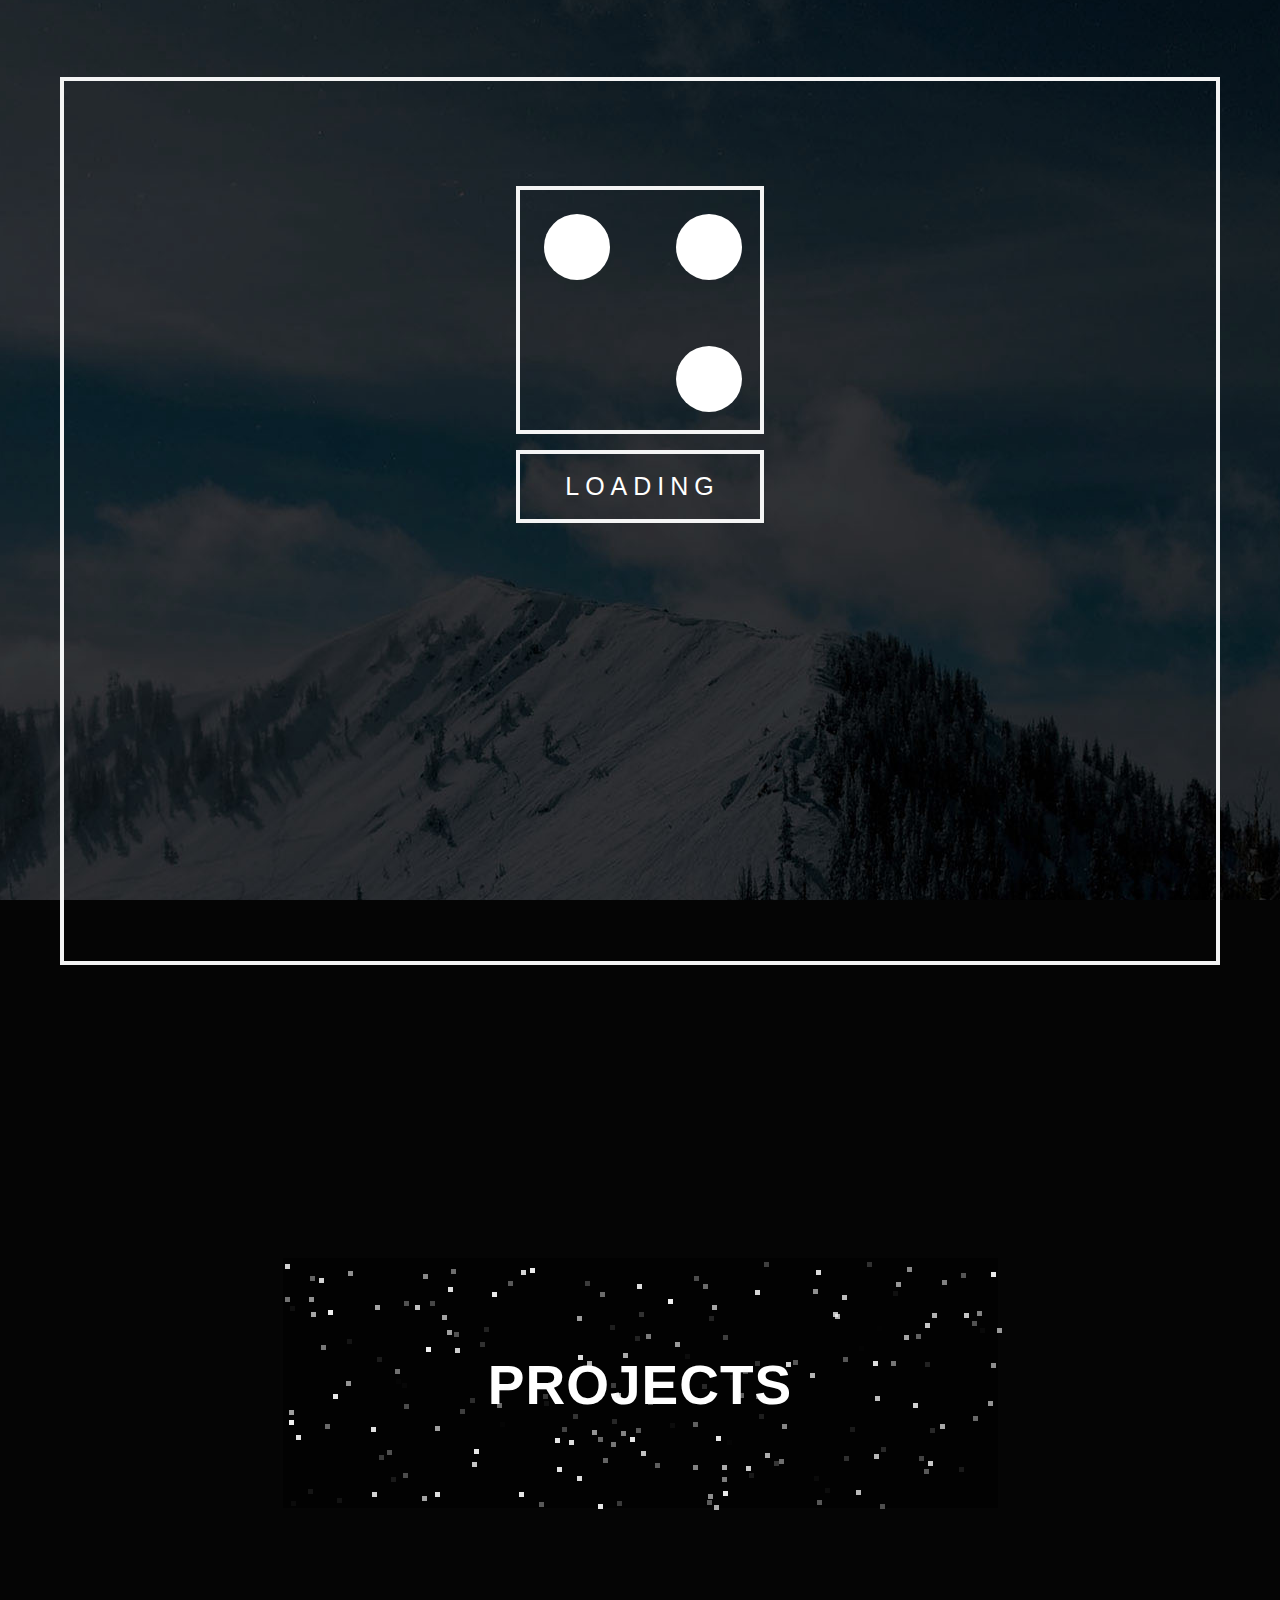
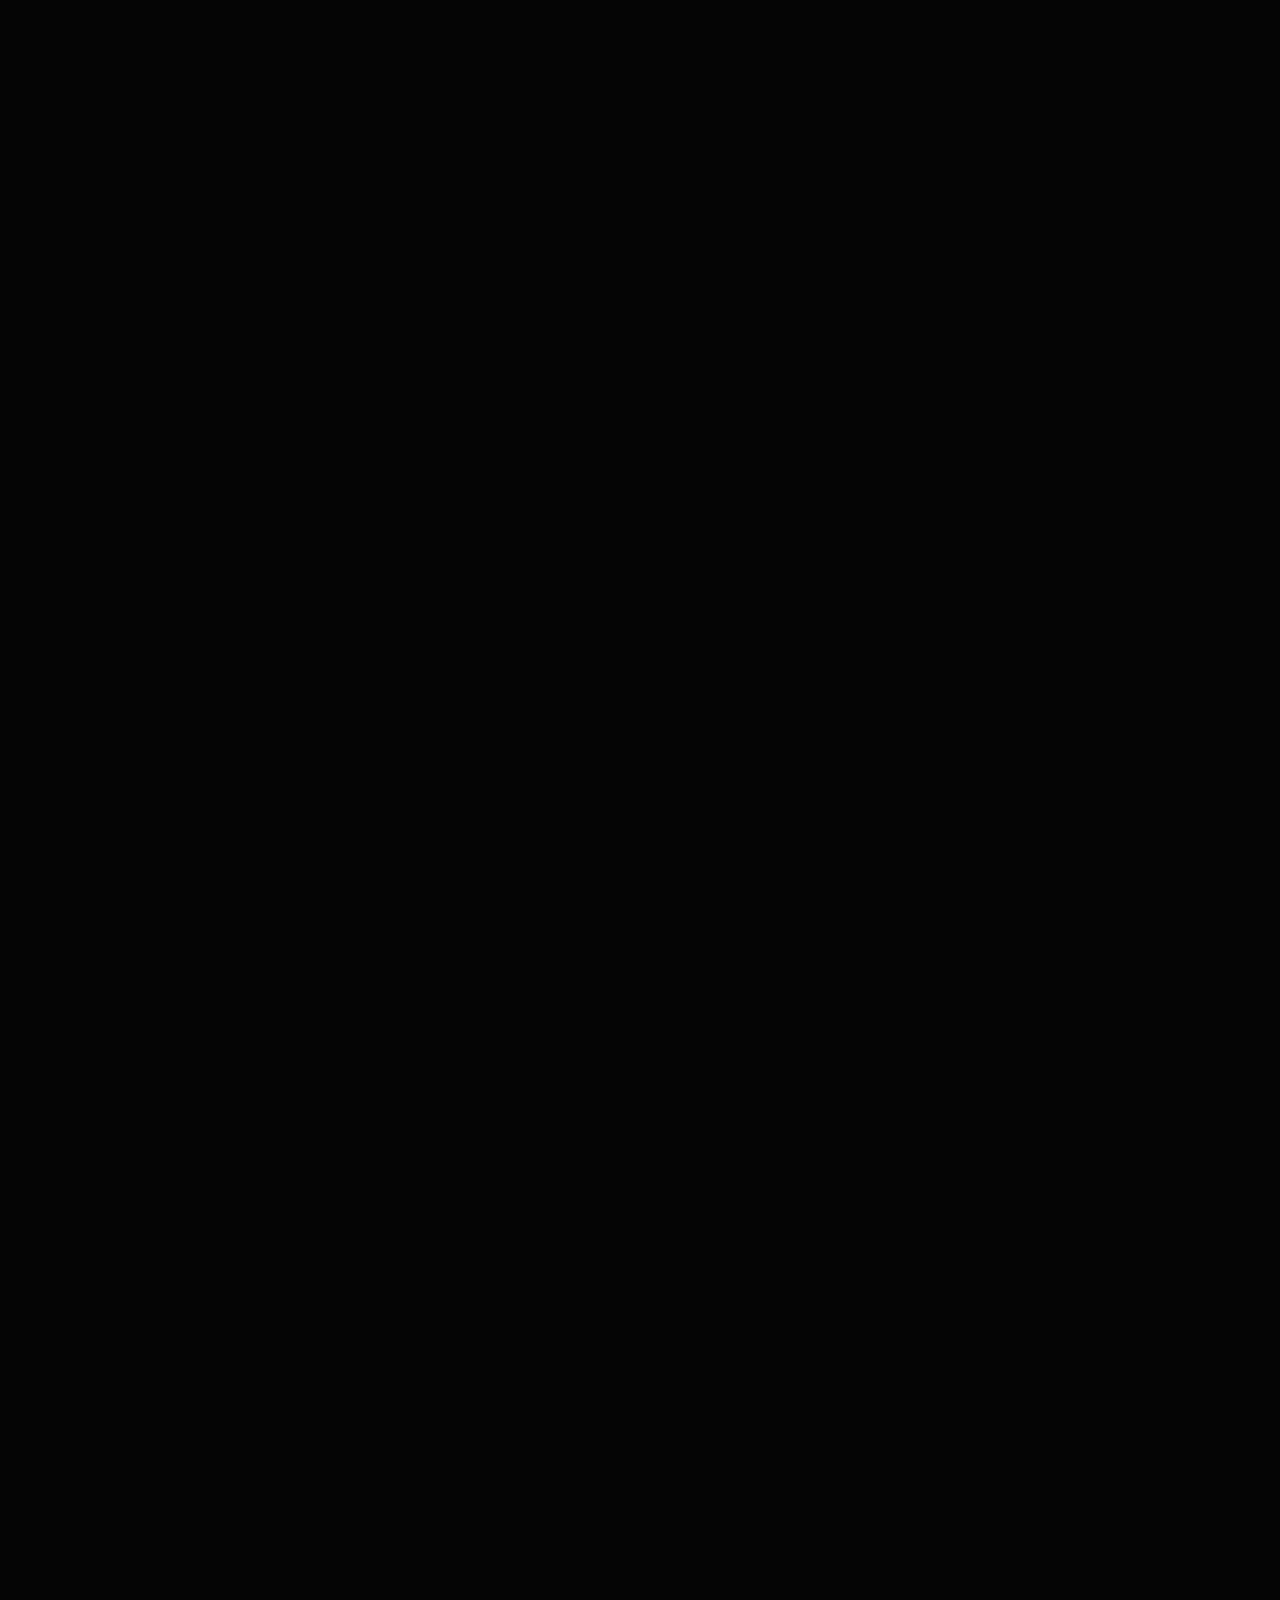
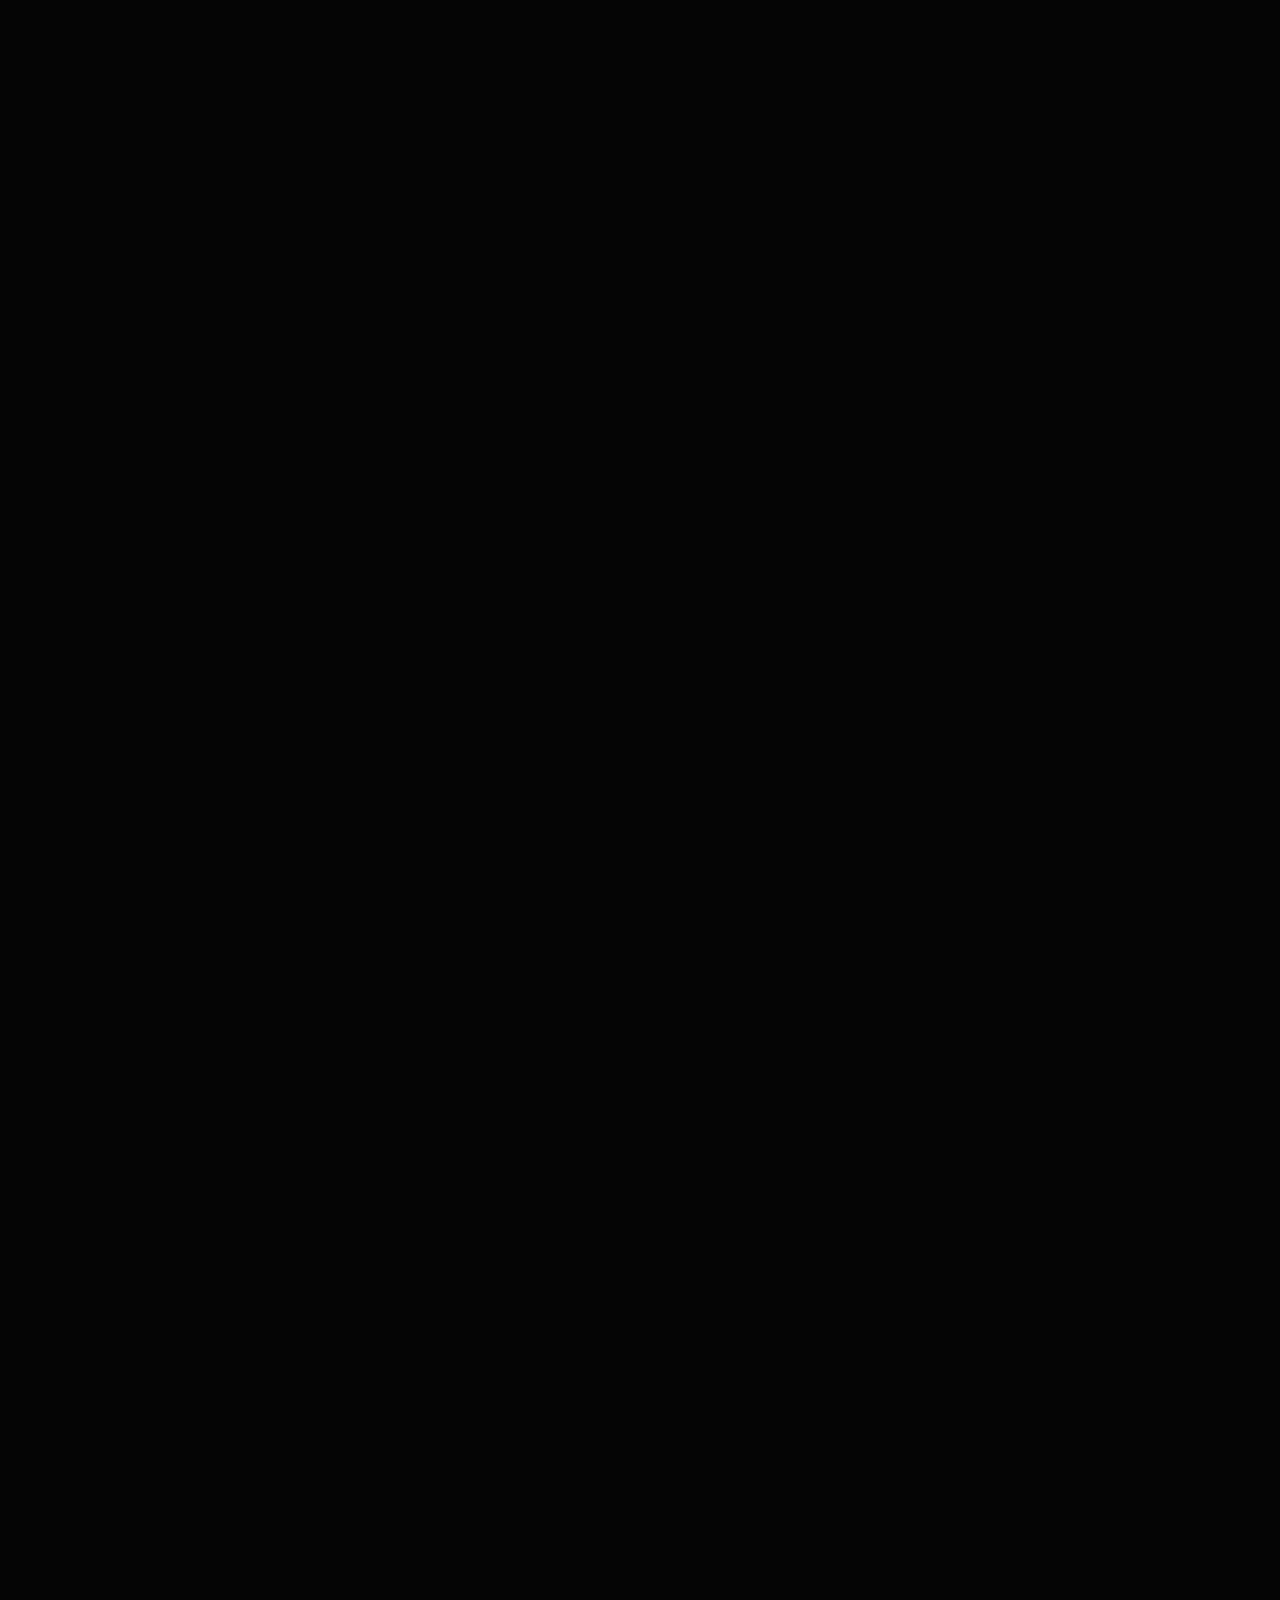
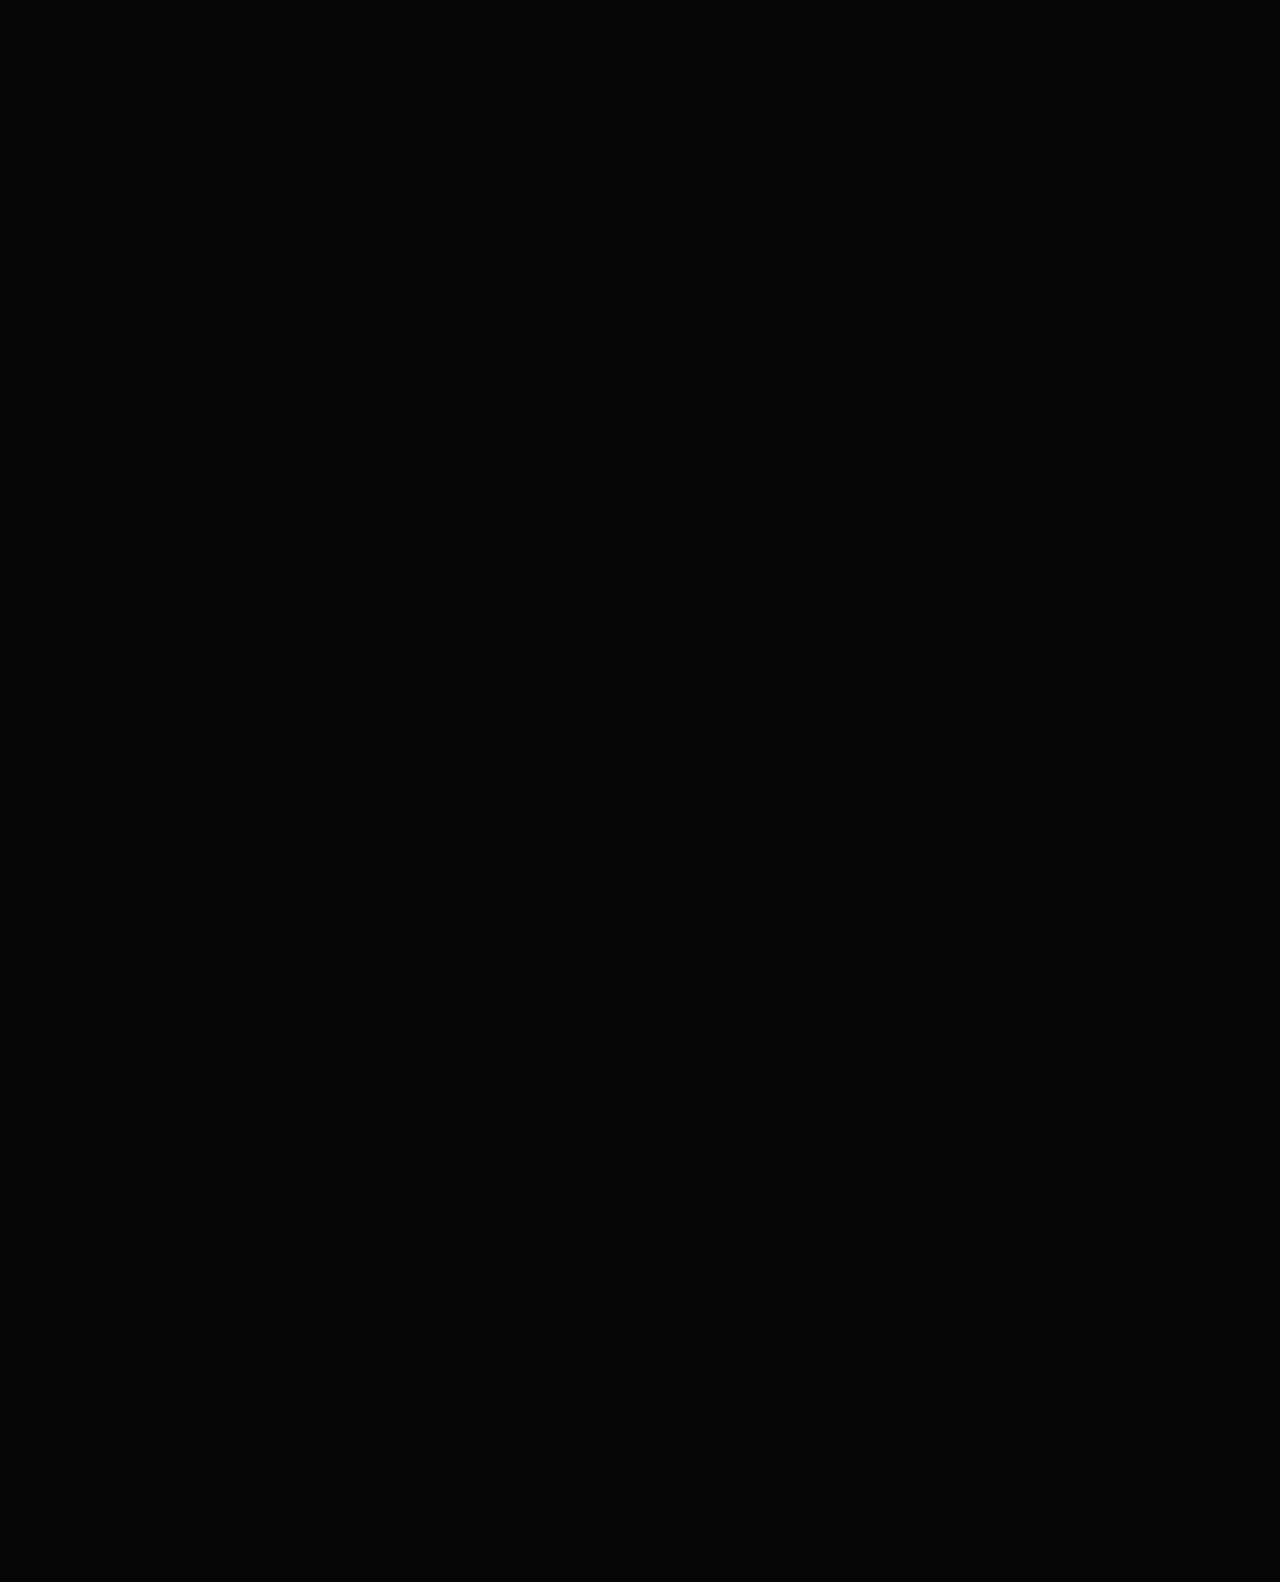
==== commit d86d0fff: "fixed typo" ====
--- a/index.html
+++ b/index.html
@@ -276,7 +276,7 @@
           <h5>Hi, I'm Matt Veeder. I live in Salt Lake City, UT. I am a current Masters of Software Development student, lover of the outdoors, and try to further my knowledge on many topics everyday.</h5>
           <br />
           <br />
-            <h5> I'm constantly striving to better my development skills. I am currently focused on my Masters program, primarily working with C++ and Java. In my free time I work picking up other technologies, whether old or new, and am improving my full stack devevlopment knowledge.</h5>
+            <h5> I'm constantly striving to better my development skills. I am currently focused on my Masters program, primarily working with C++ and Java. In my free time I work on picking up other technologies, whether old or new, and am improving my full stack development knowledge.</h5>
         </div>
       </div>
     </div>
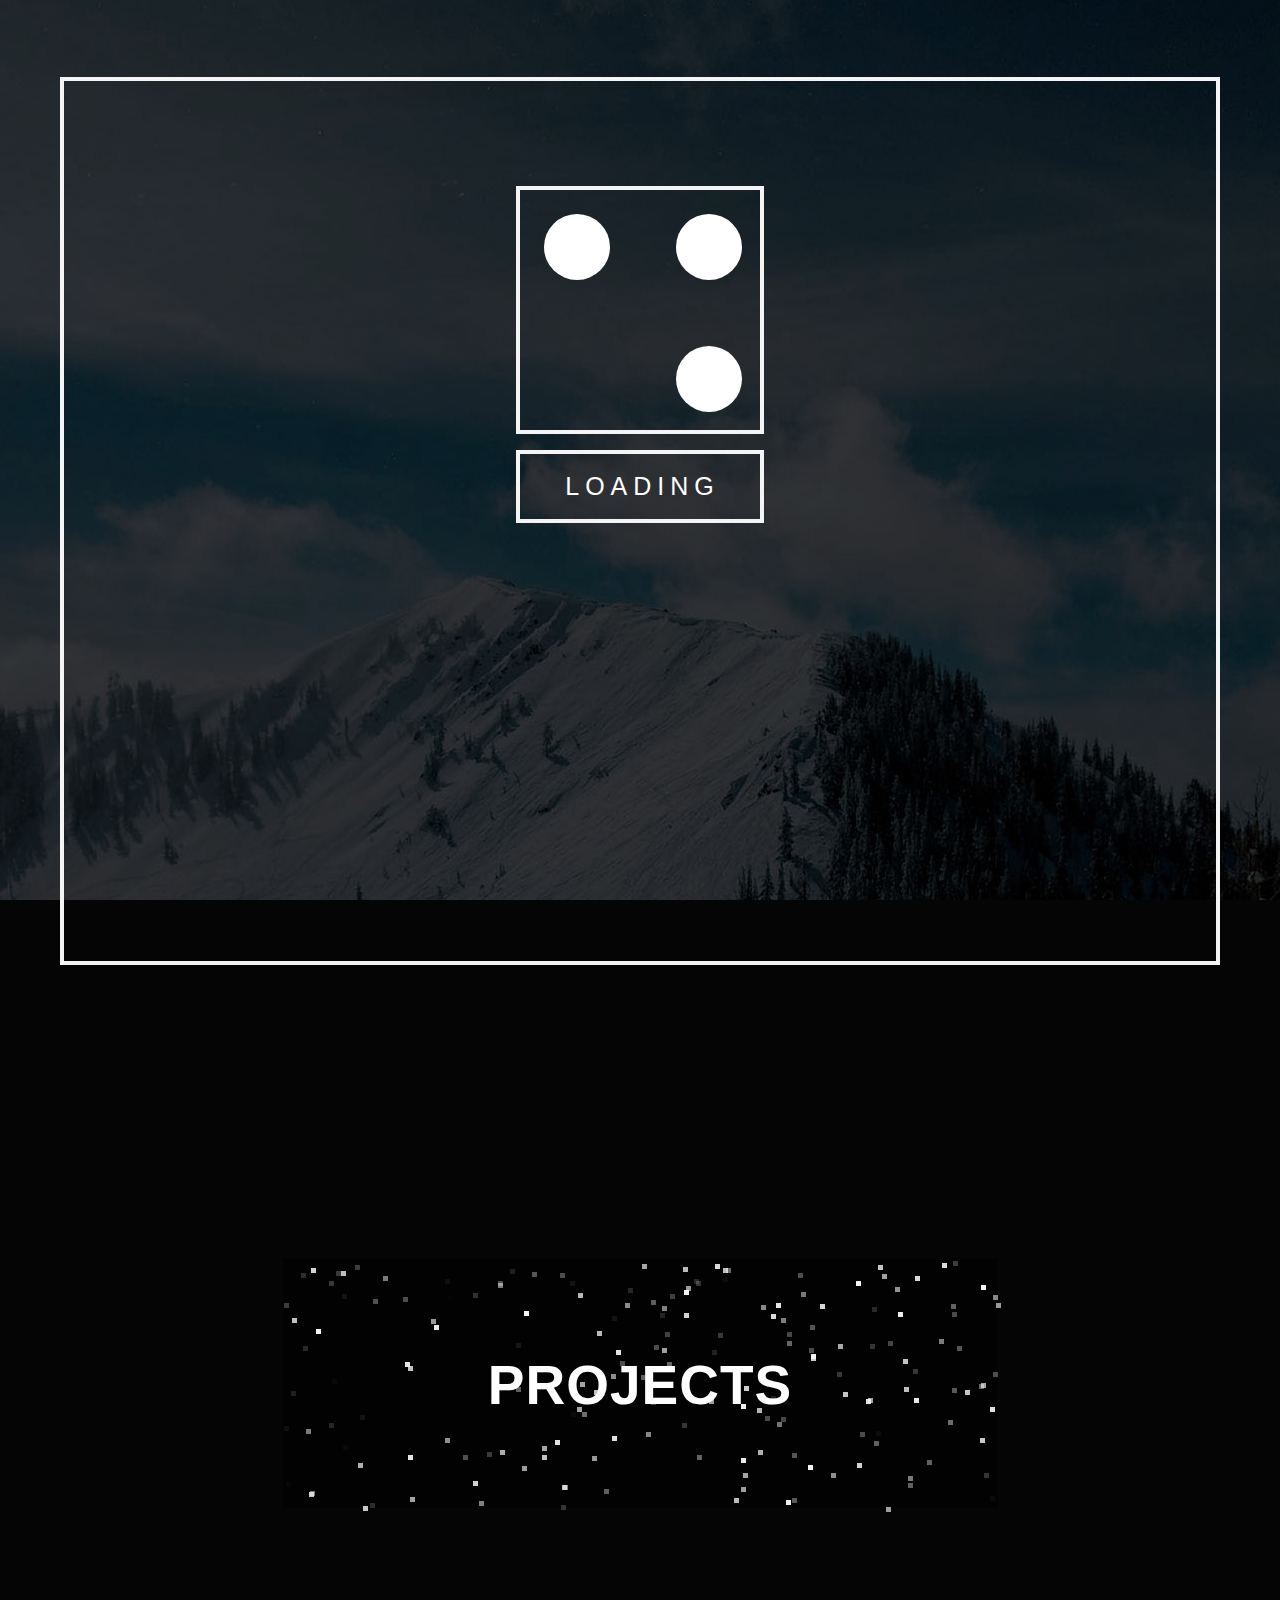
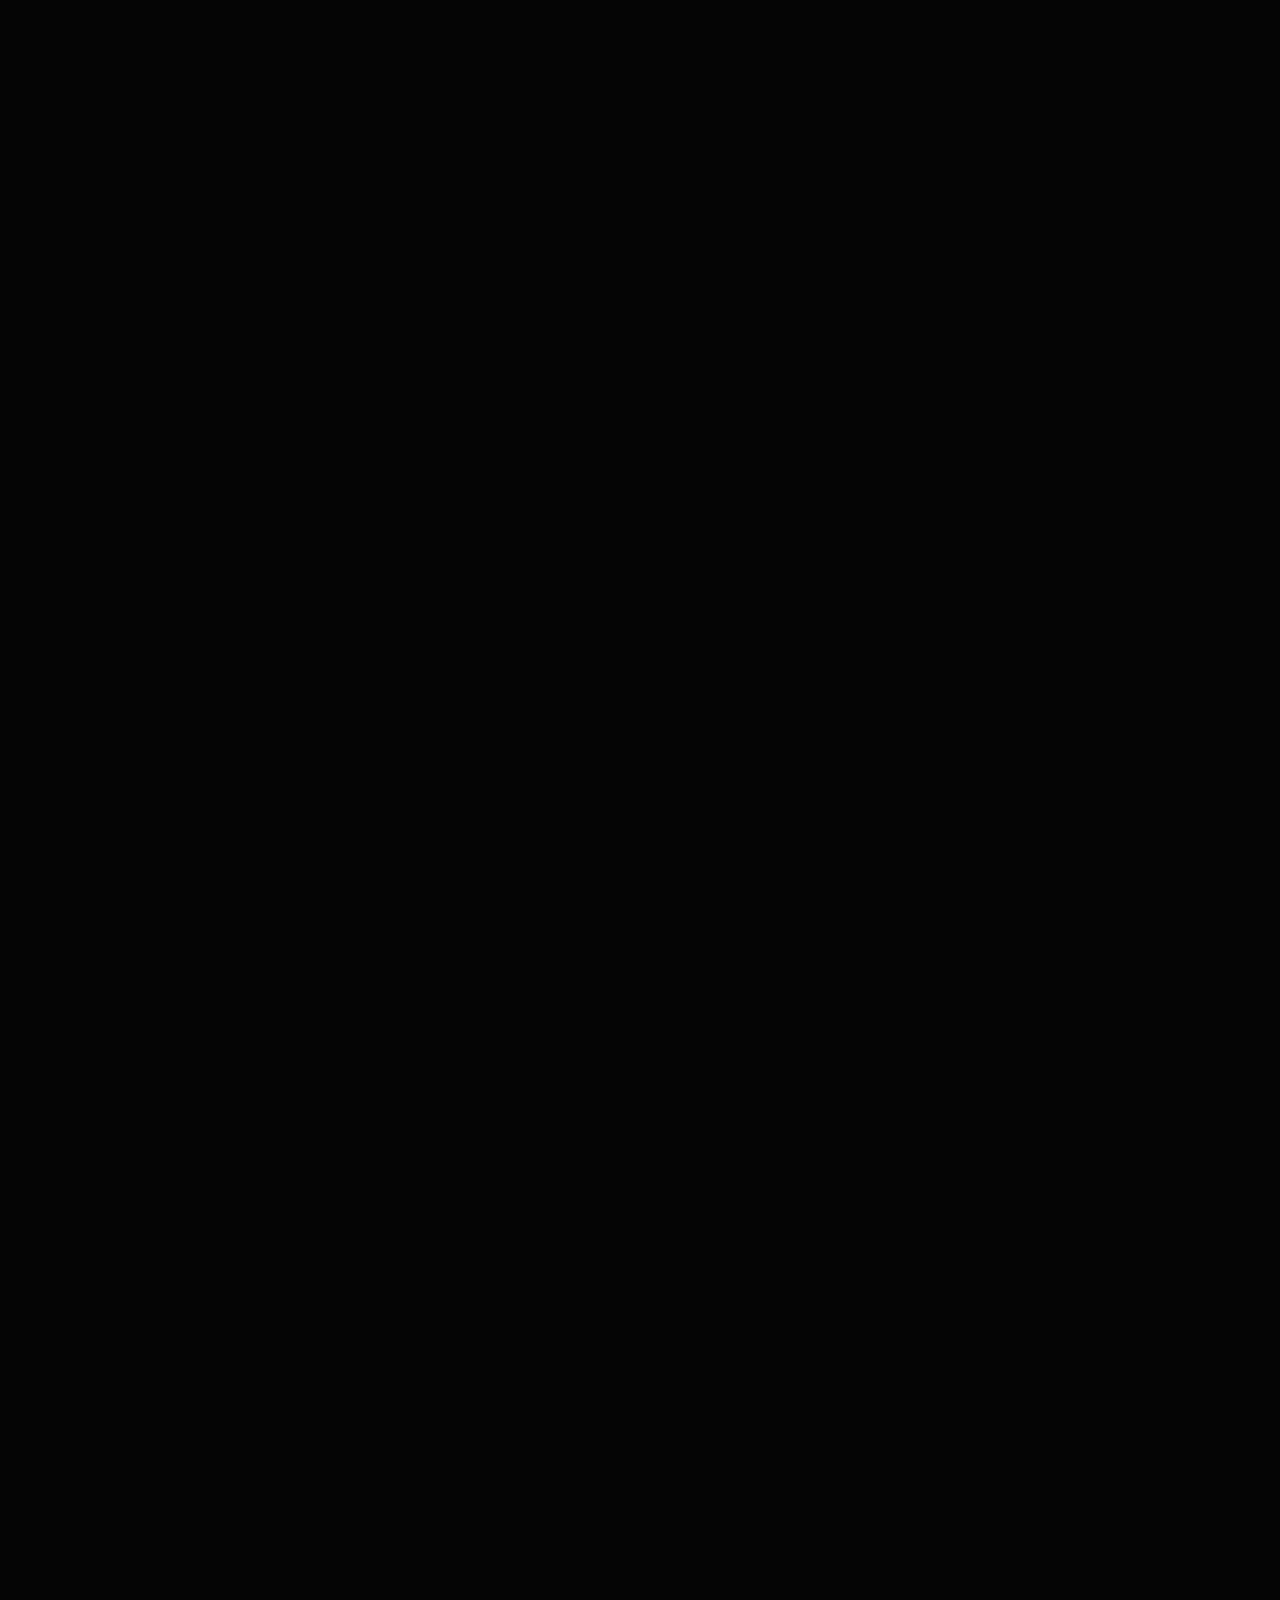
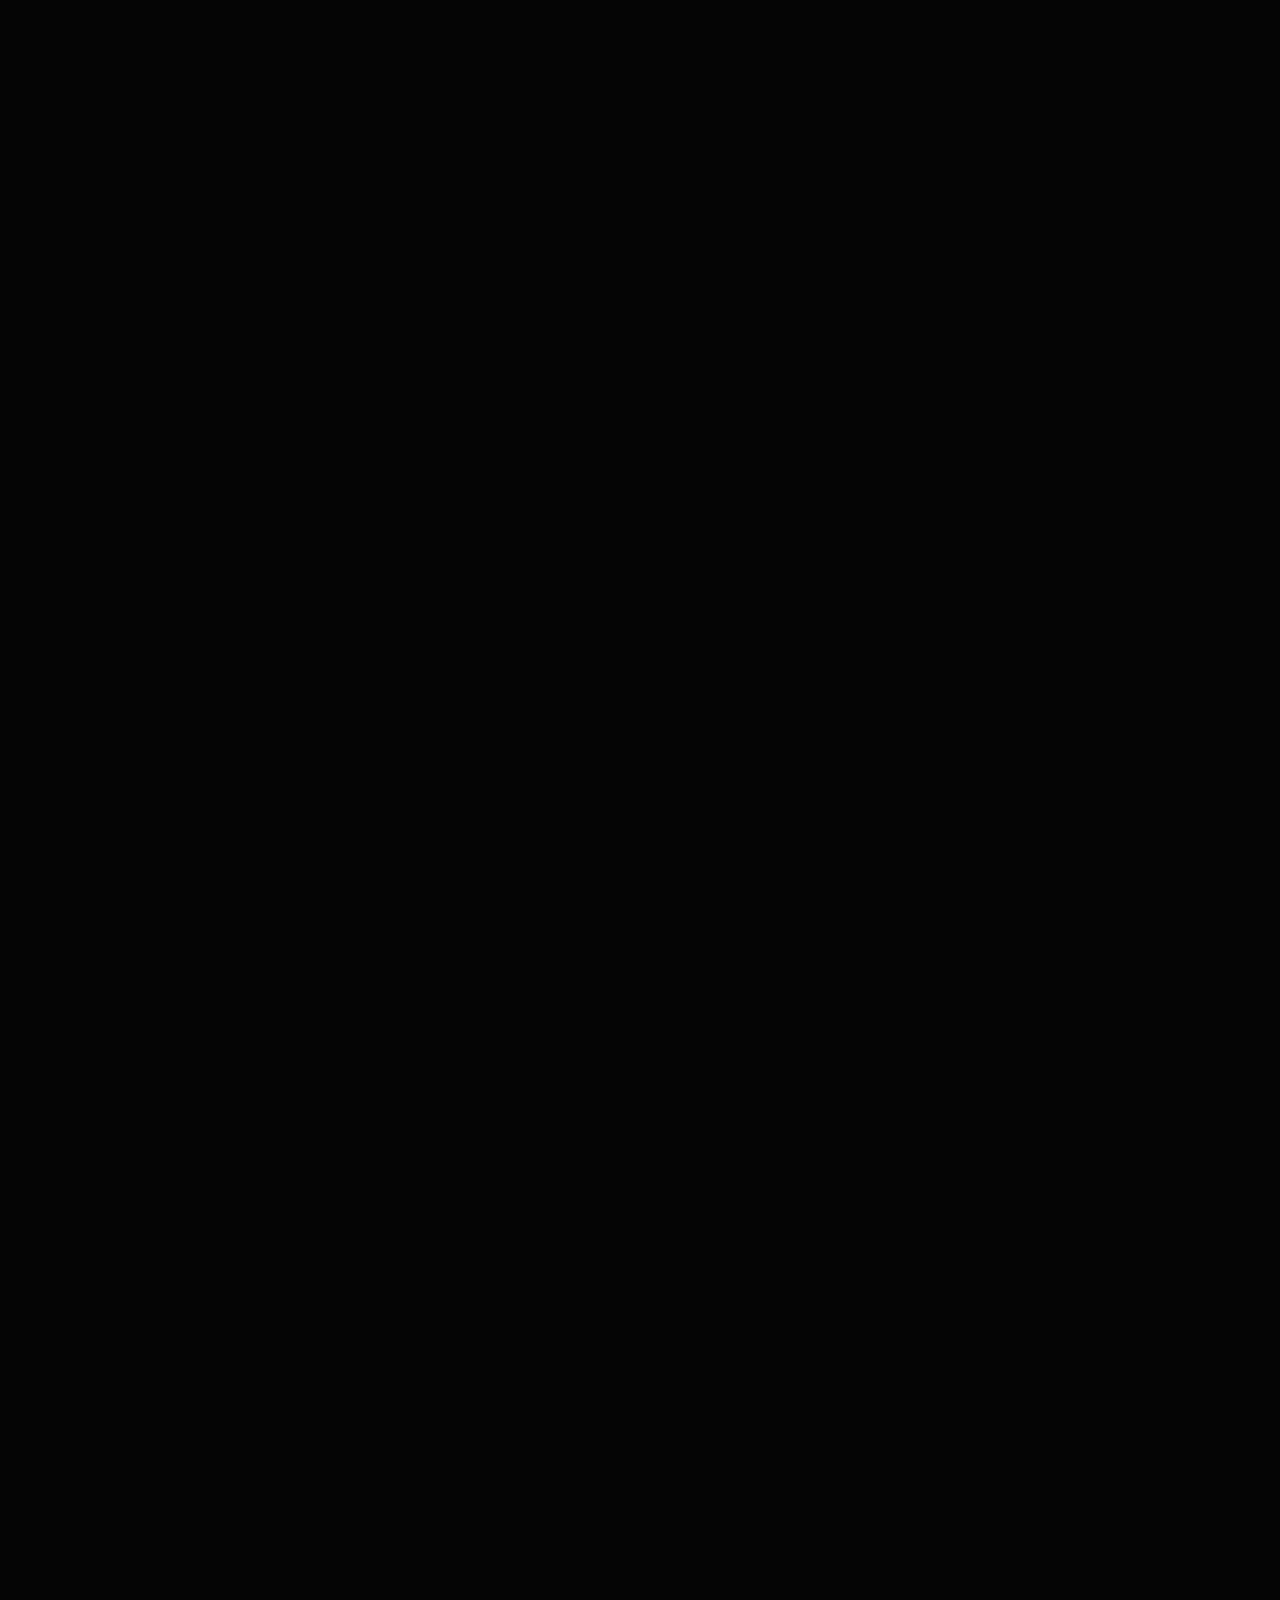
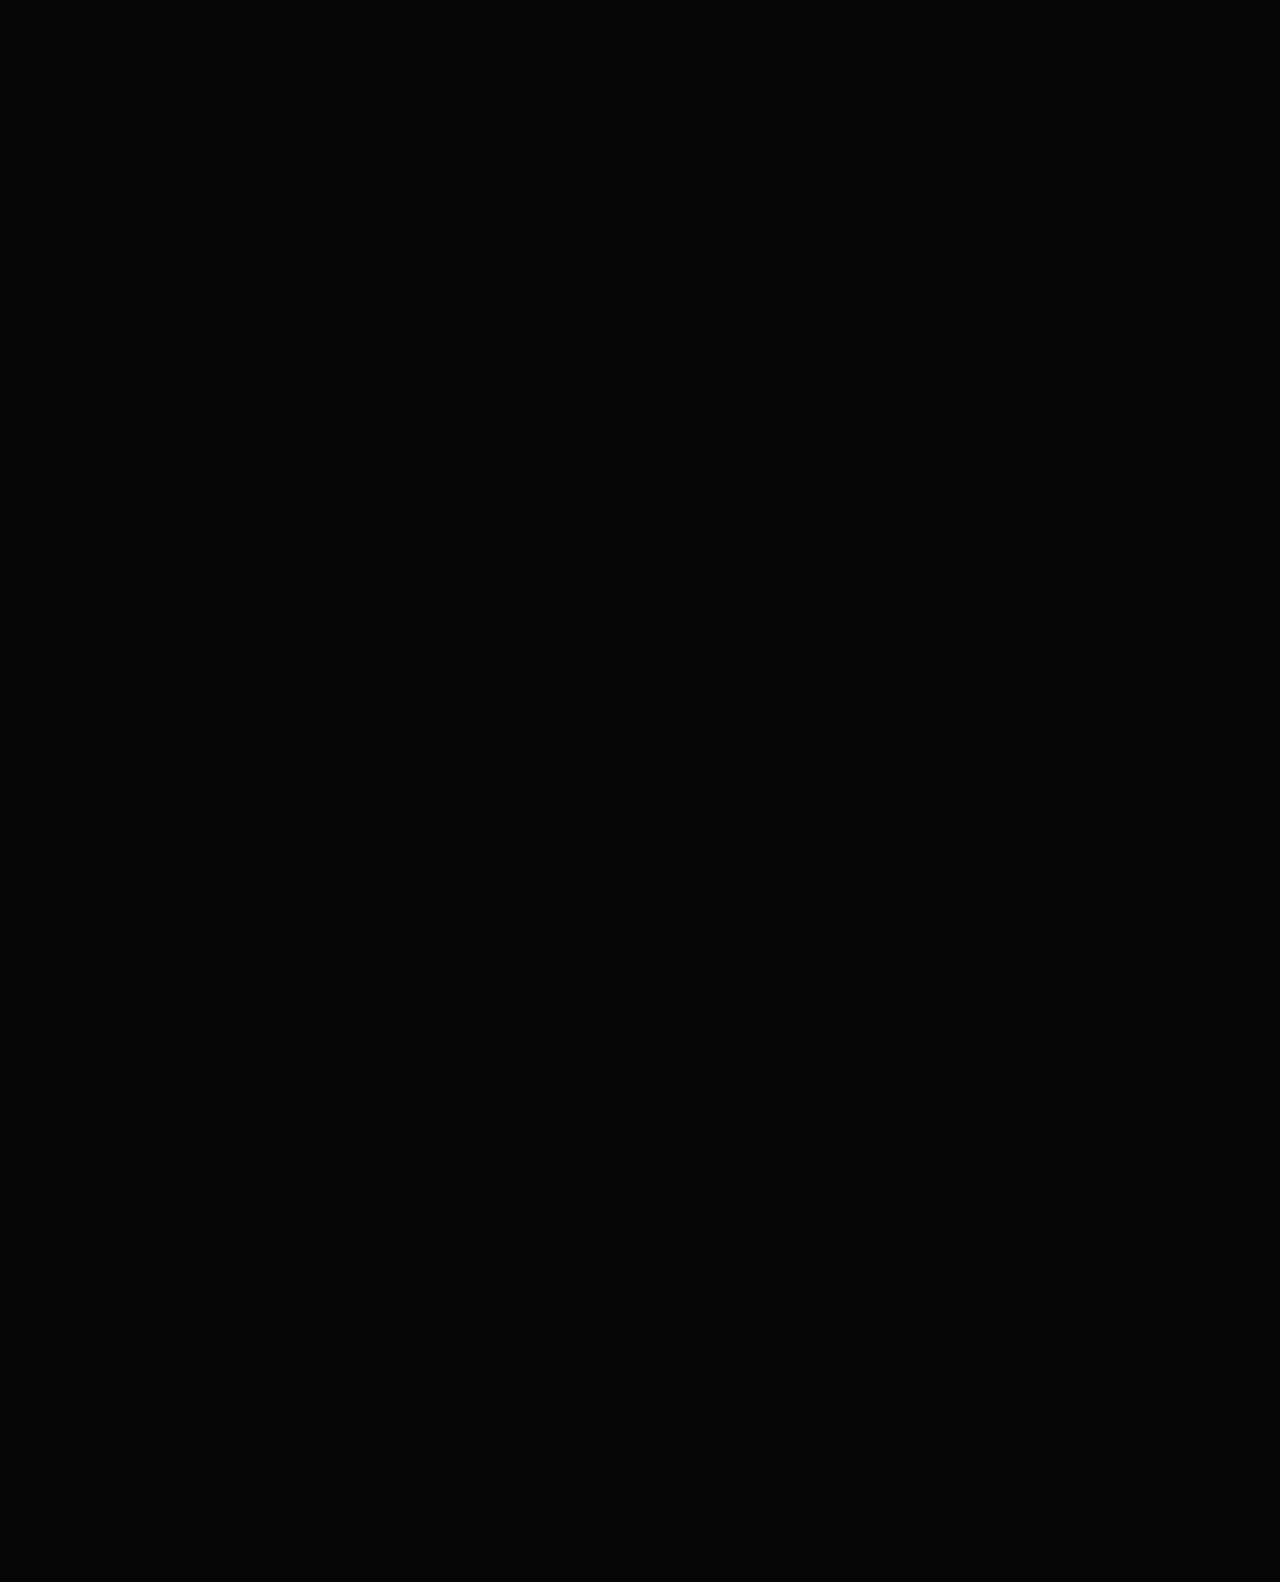
==== commit 8fab747f: "fixed grammatical mistake" ====
--- a/index.html
+++ b/index.html
@@ -276,7 +276,7 @@
           <h5>Hi, I'm Matt Veeder. I live in Salt Lake City, UT. I am a current Masters of Software Development student, lover of the outdoors, and try to further my knowledge on many topics everyday.</h5>
           <br />
           <br />
-            <h5> I'm constantly striving to better my development skills. I am currently focused on my Masters program, primarily working with C++ and Java. In my free time I work on picking up other technologies, whether old or new, and am improving my full stack development knowledge.</h5>
+            <h5> I'm constantly striving to better my development skills. I am currently focused on my Masters program, primarily working with C++ and Java. In my free time I work on picking up other technologies, whether old or new, and improving my full stack development knowledge.</h5>
         </div>
       </div>
     </div>
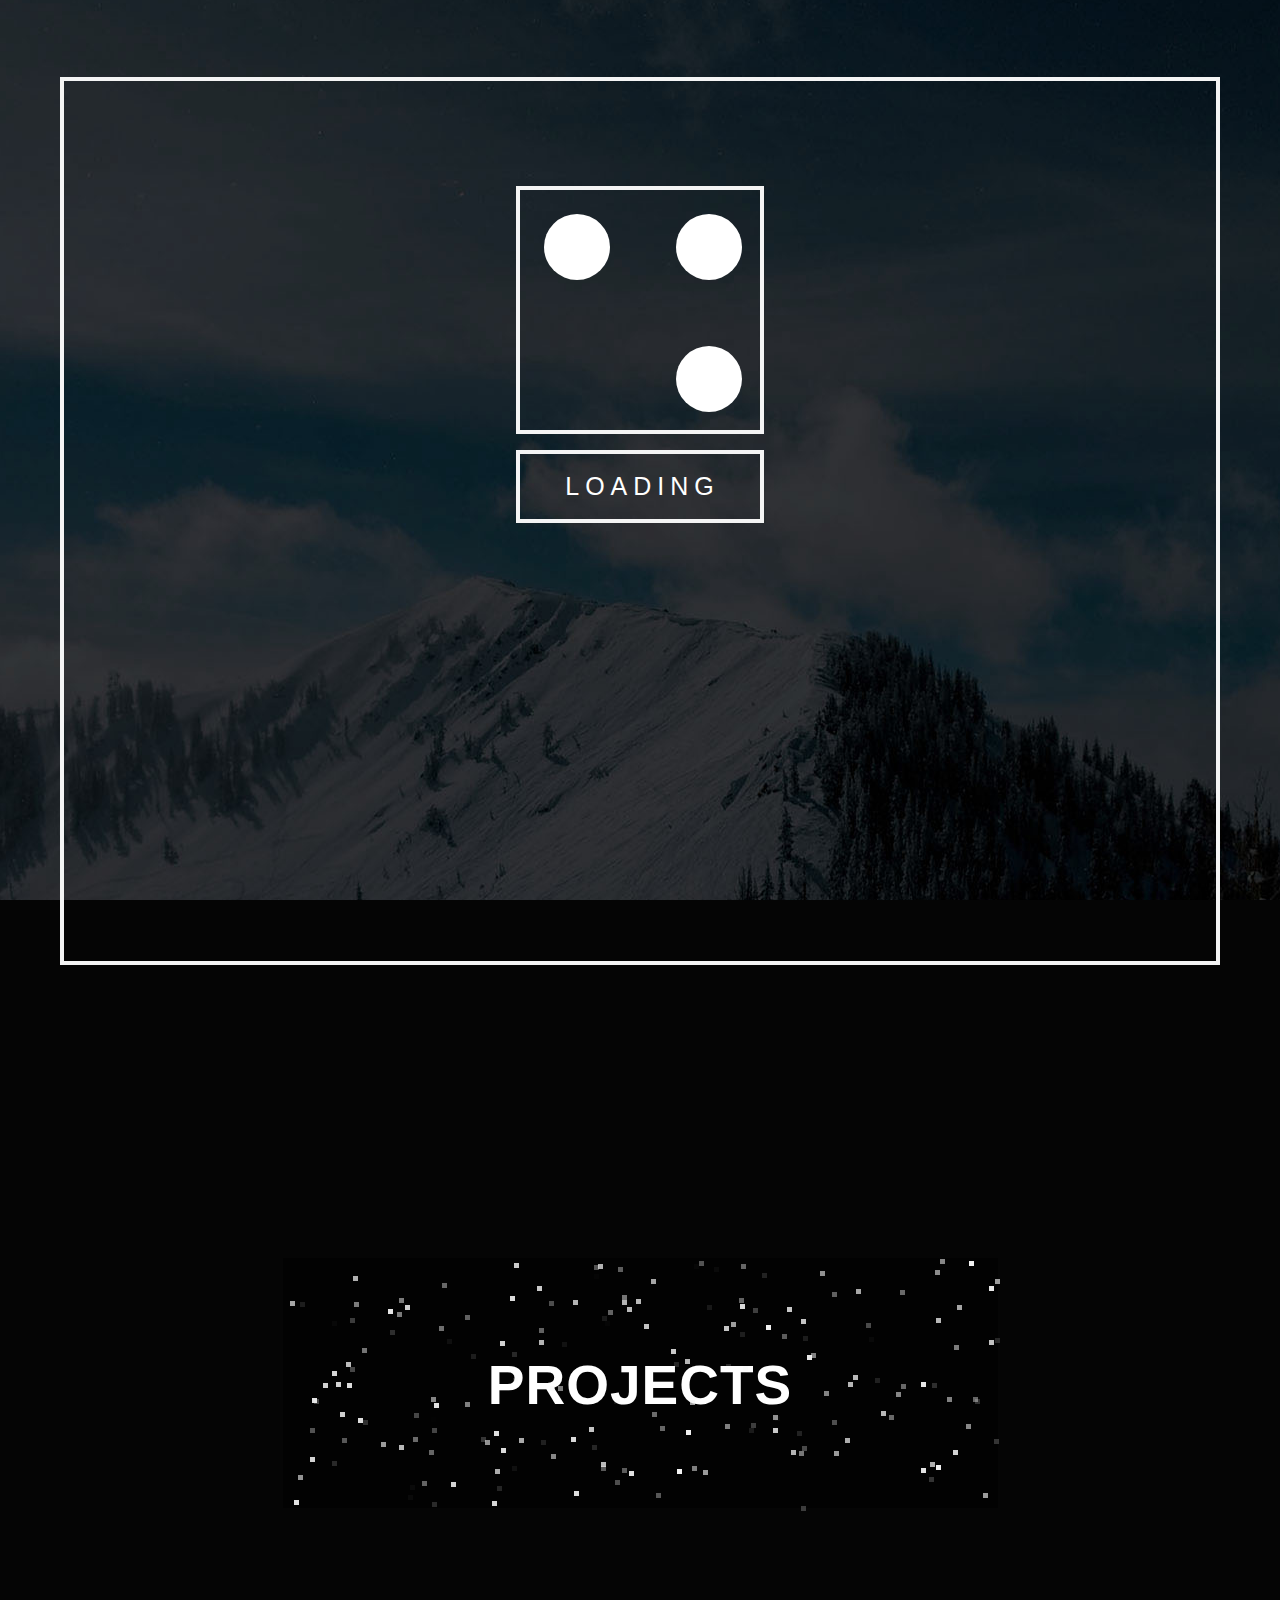
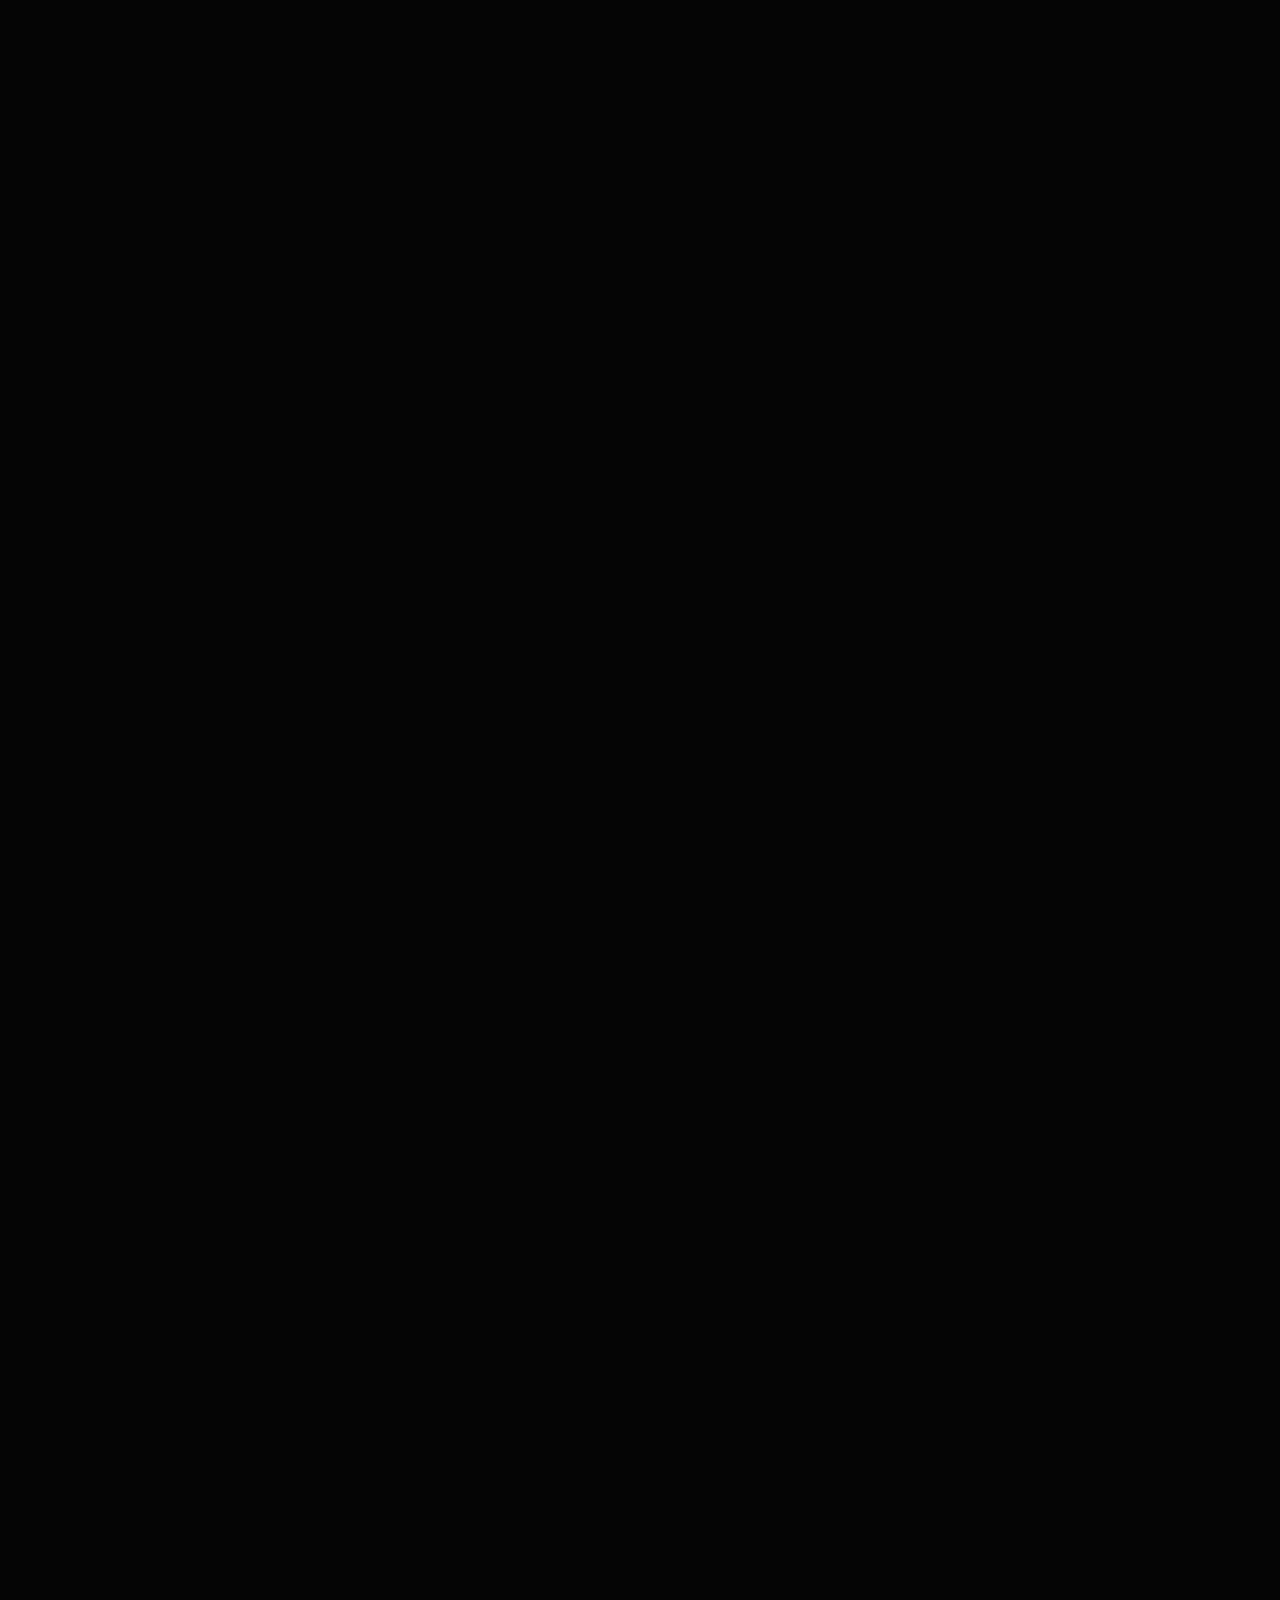
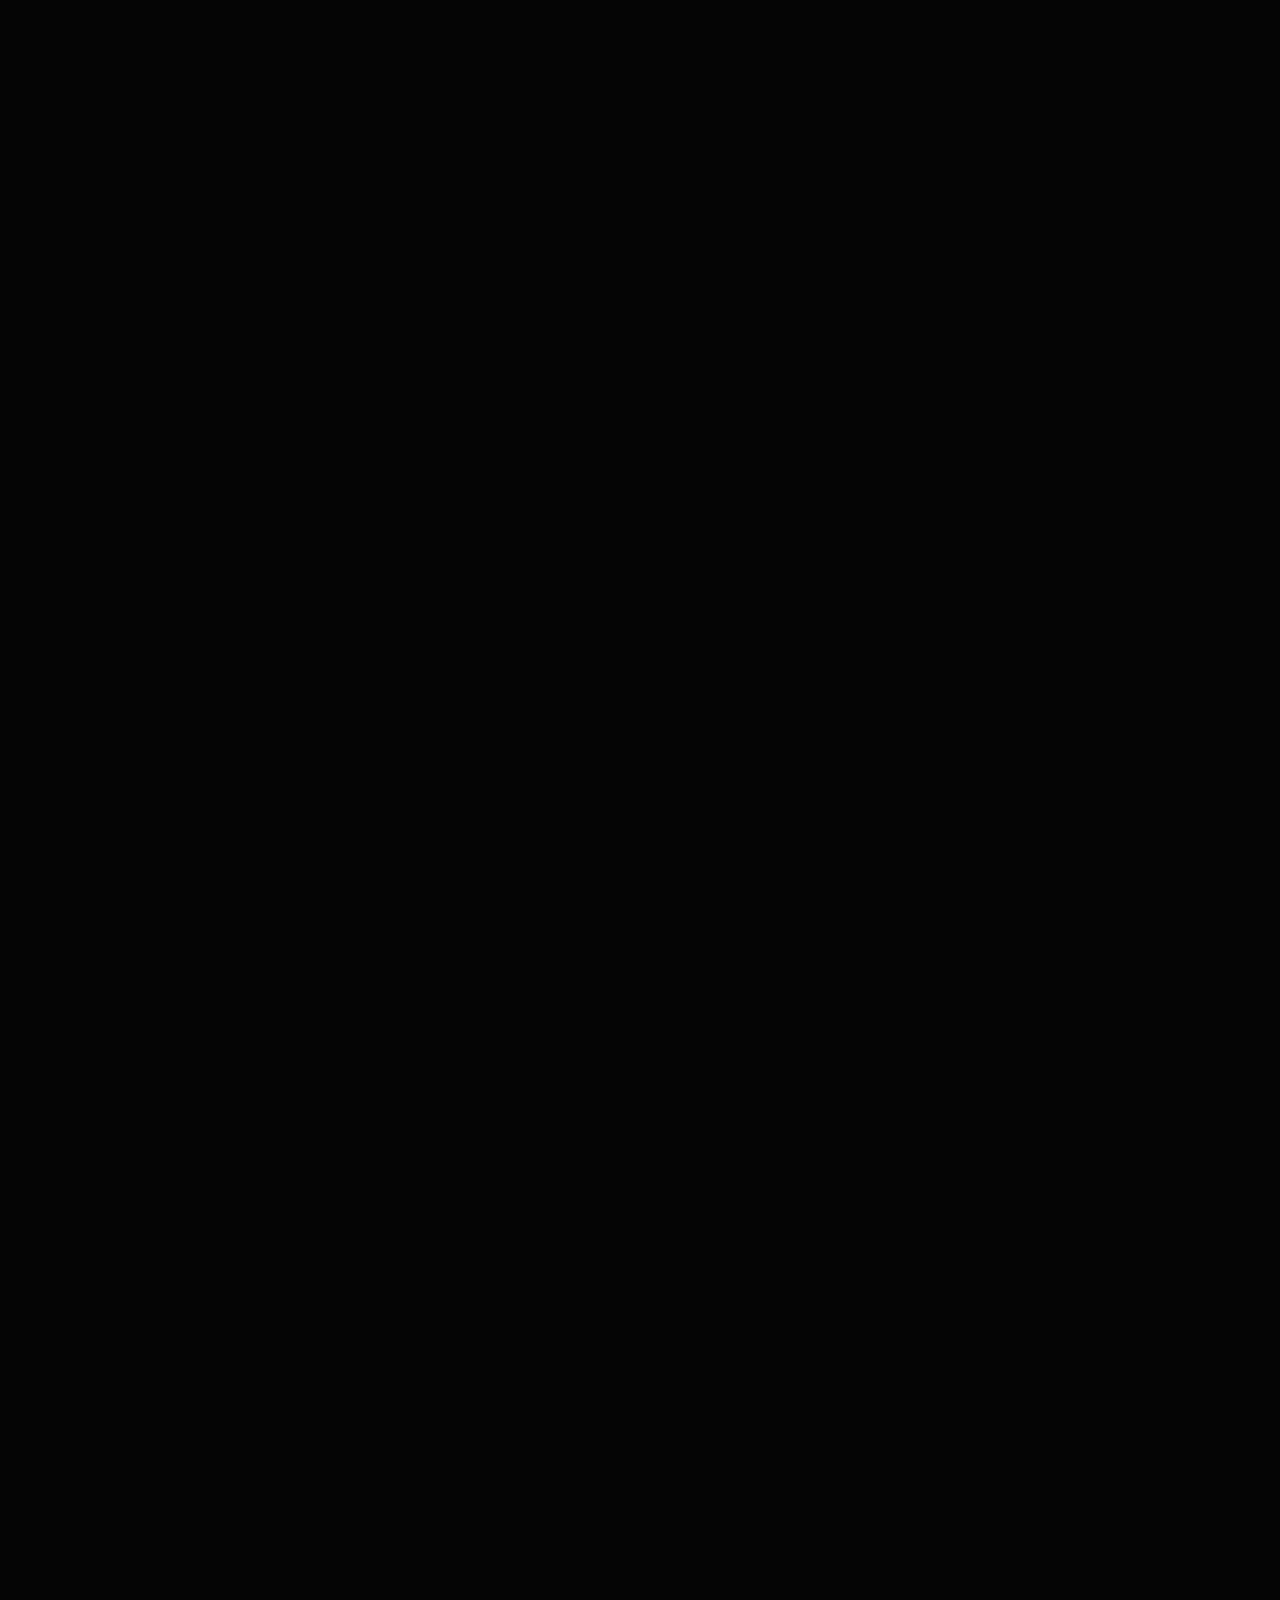
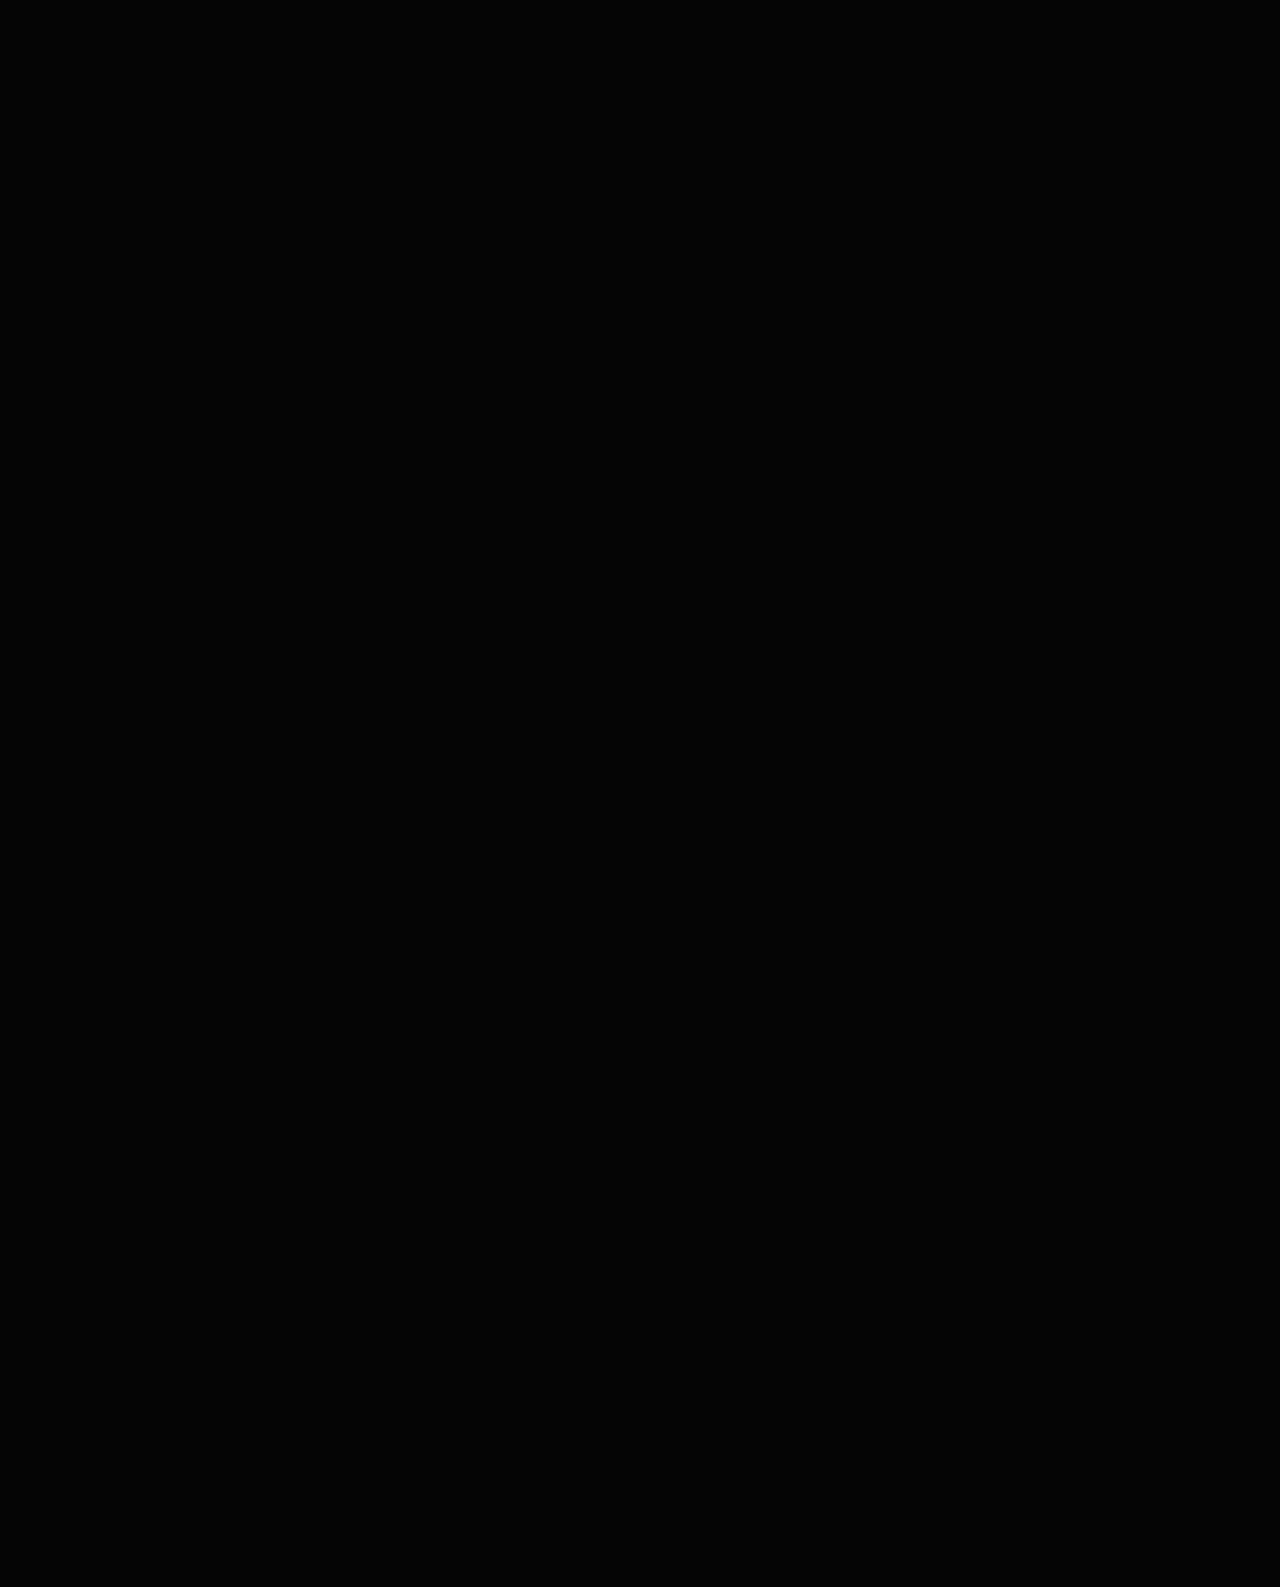
==== commit c7cbbd17: "added resume link" ====
--- a/index.html
+++ b/index.html
@@ -276,7 +276,7 @@
           <h5>Hi, I'm Matt Veeder. I live in Salt Lake City, UT. I am a current Masters of Software Development student, lover of the outdoors, and try to further my knowledge on many topics everyday.</h5>
           <br />
           <br />
-            <h5> I'm constantly striving to better my development skills. I am currently focused on my Masters program, primarily working with C++ and Java. In my free time I work on picking up other technologies, whether old or new, and improving my full stack development knowledge.</h5>
+          <h5> You can check out my resume <a href="resumeMSD (2).pdf" target="_blank">here </a>.I'm constantly striving to better my development skills. I am currently focused on my Masters program, primarily working with C++ and Java. In my free time I work on picking up other technologies, whether old or new, and improving my full stack development knowledge.</h5>
         </div>
       </div>
     </div>
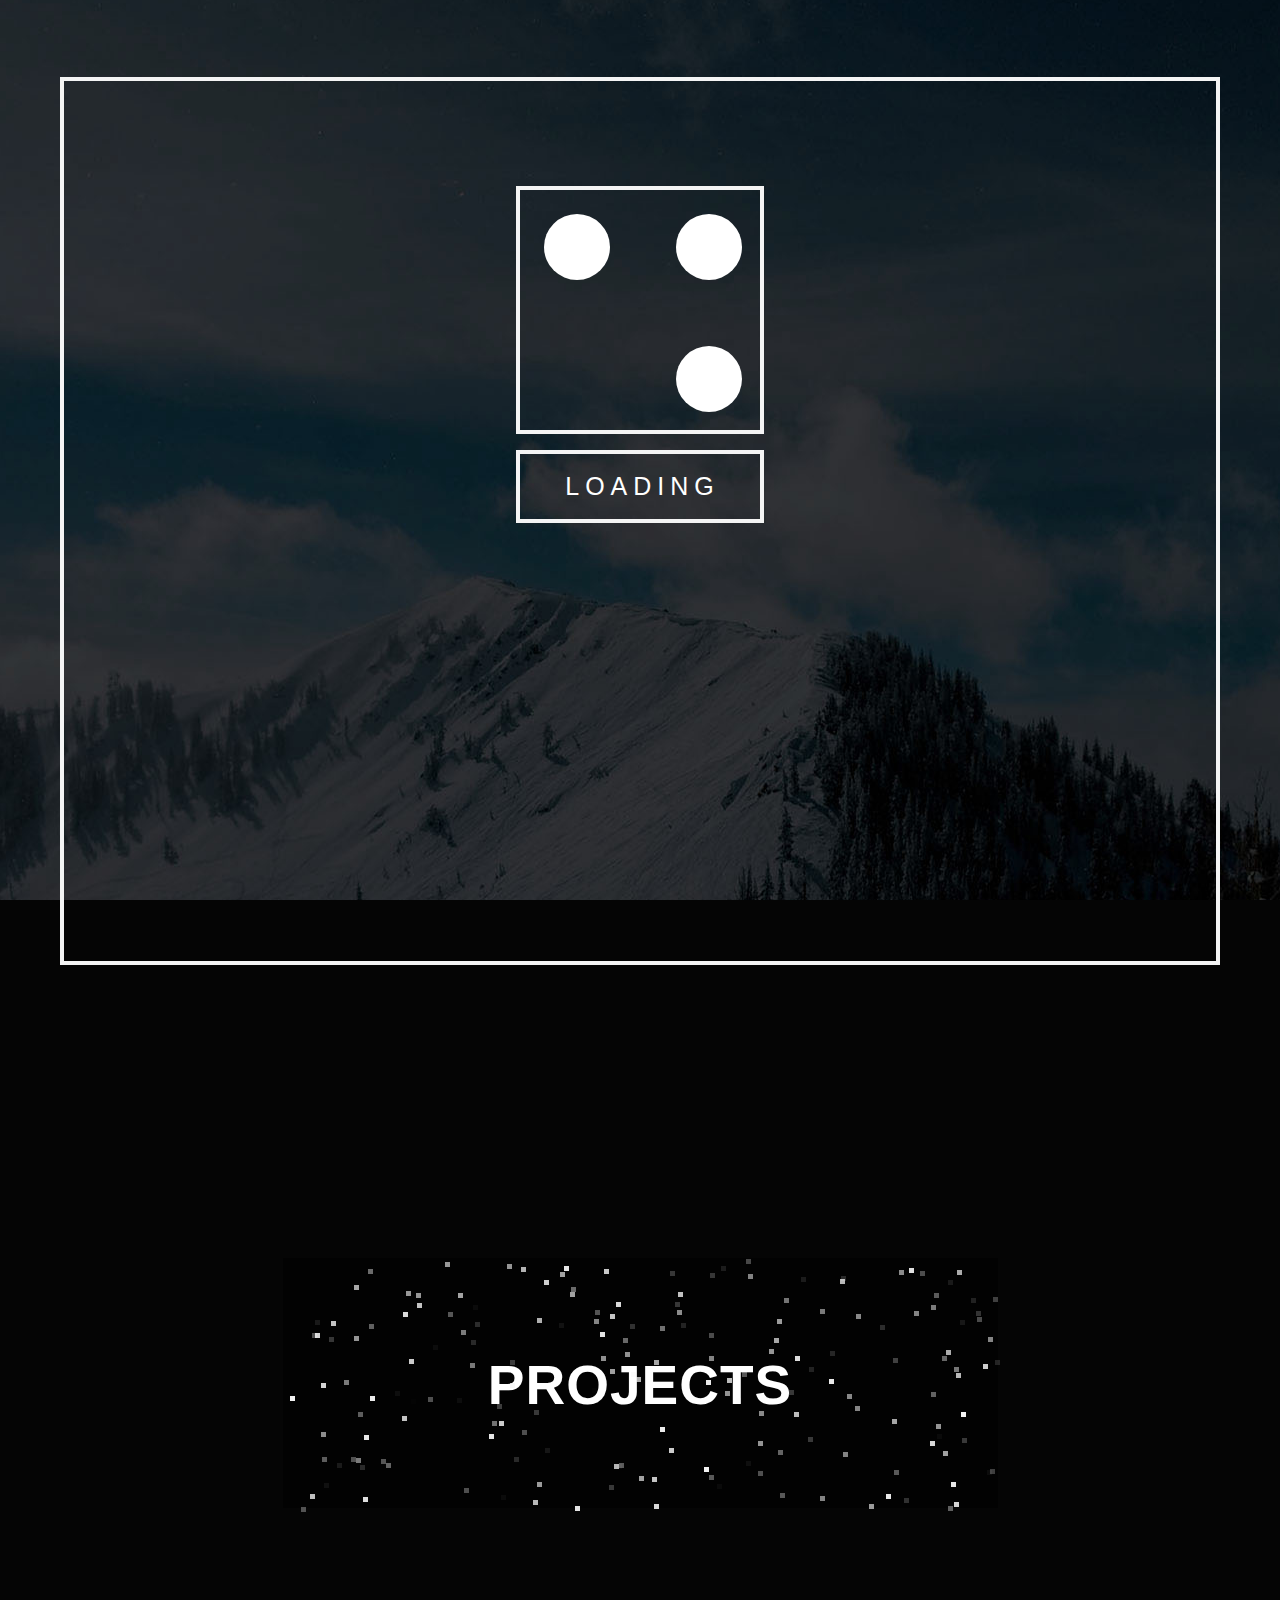
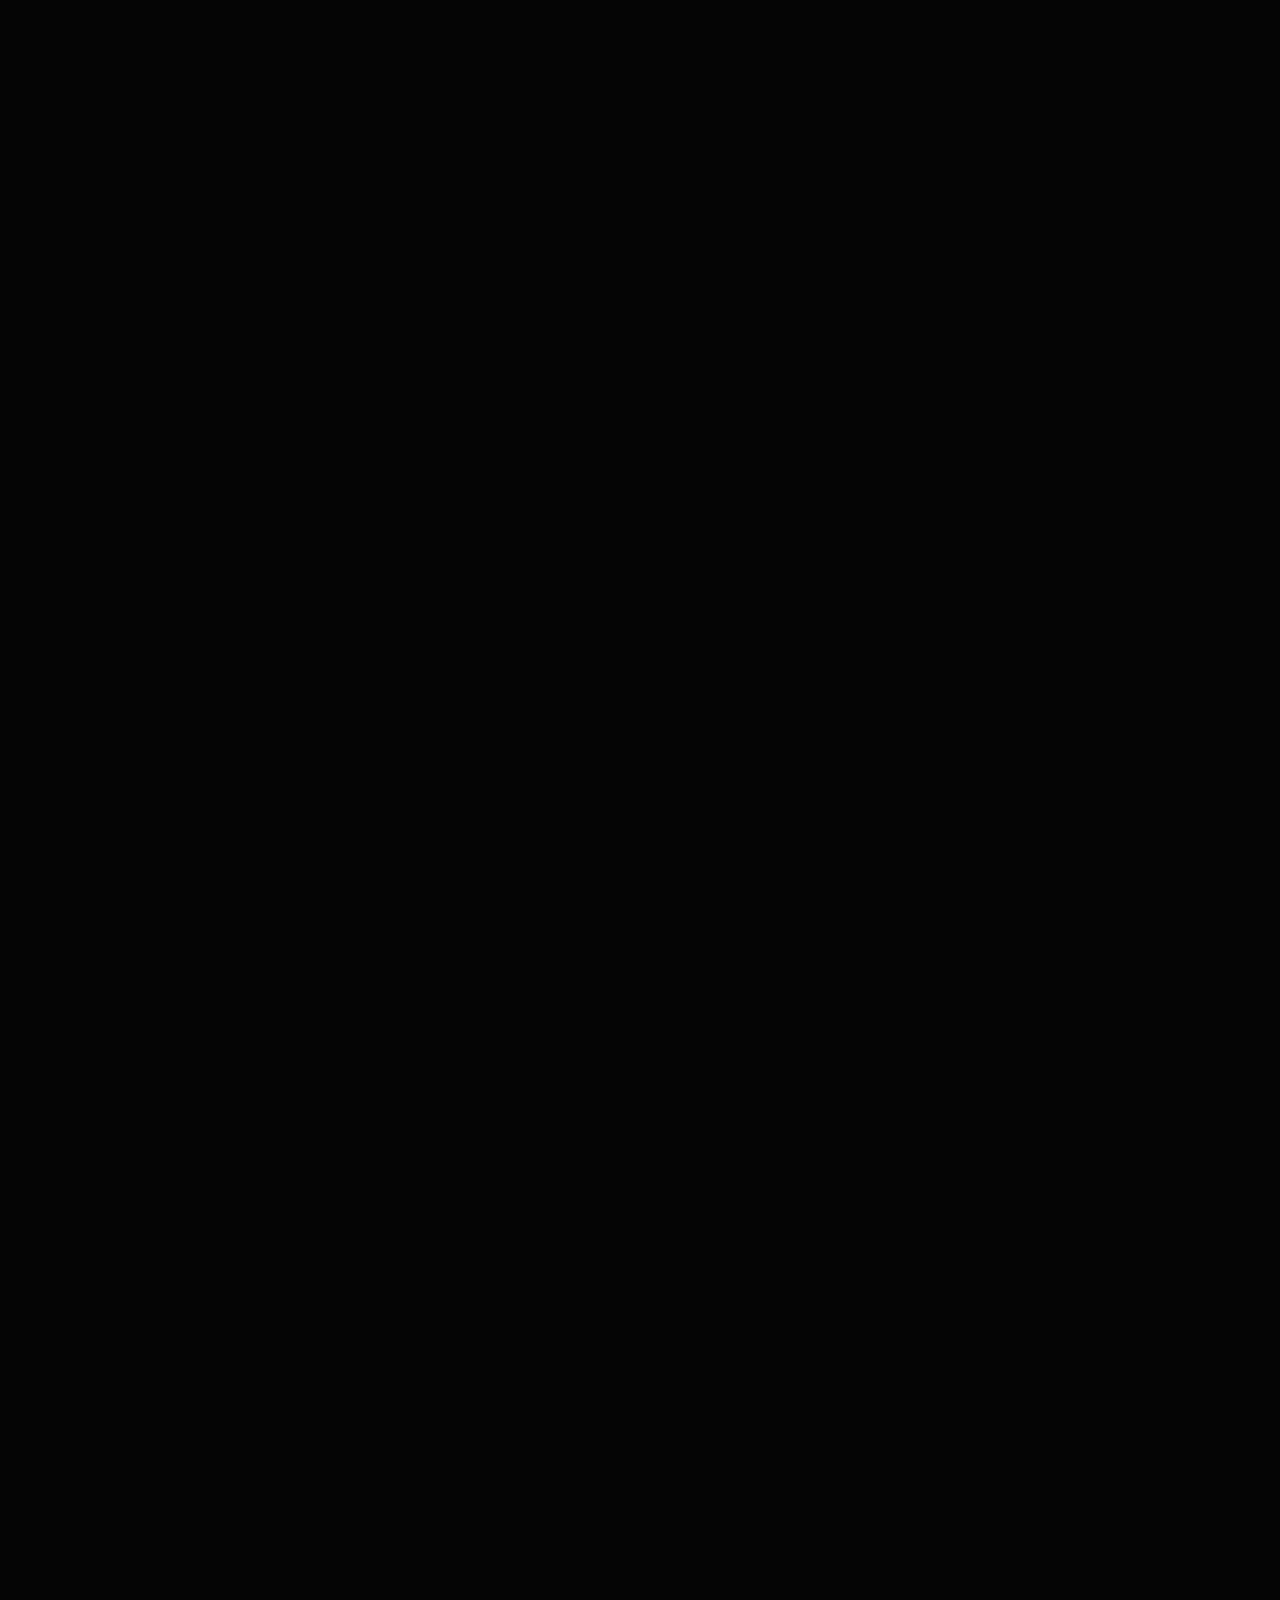
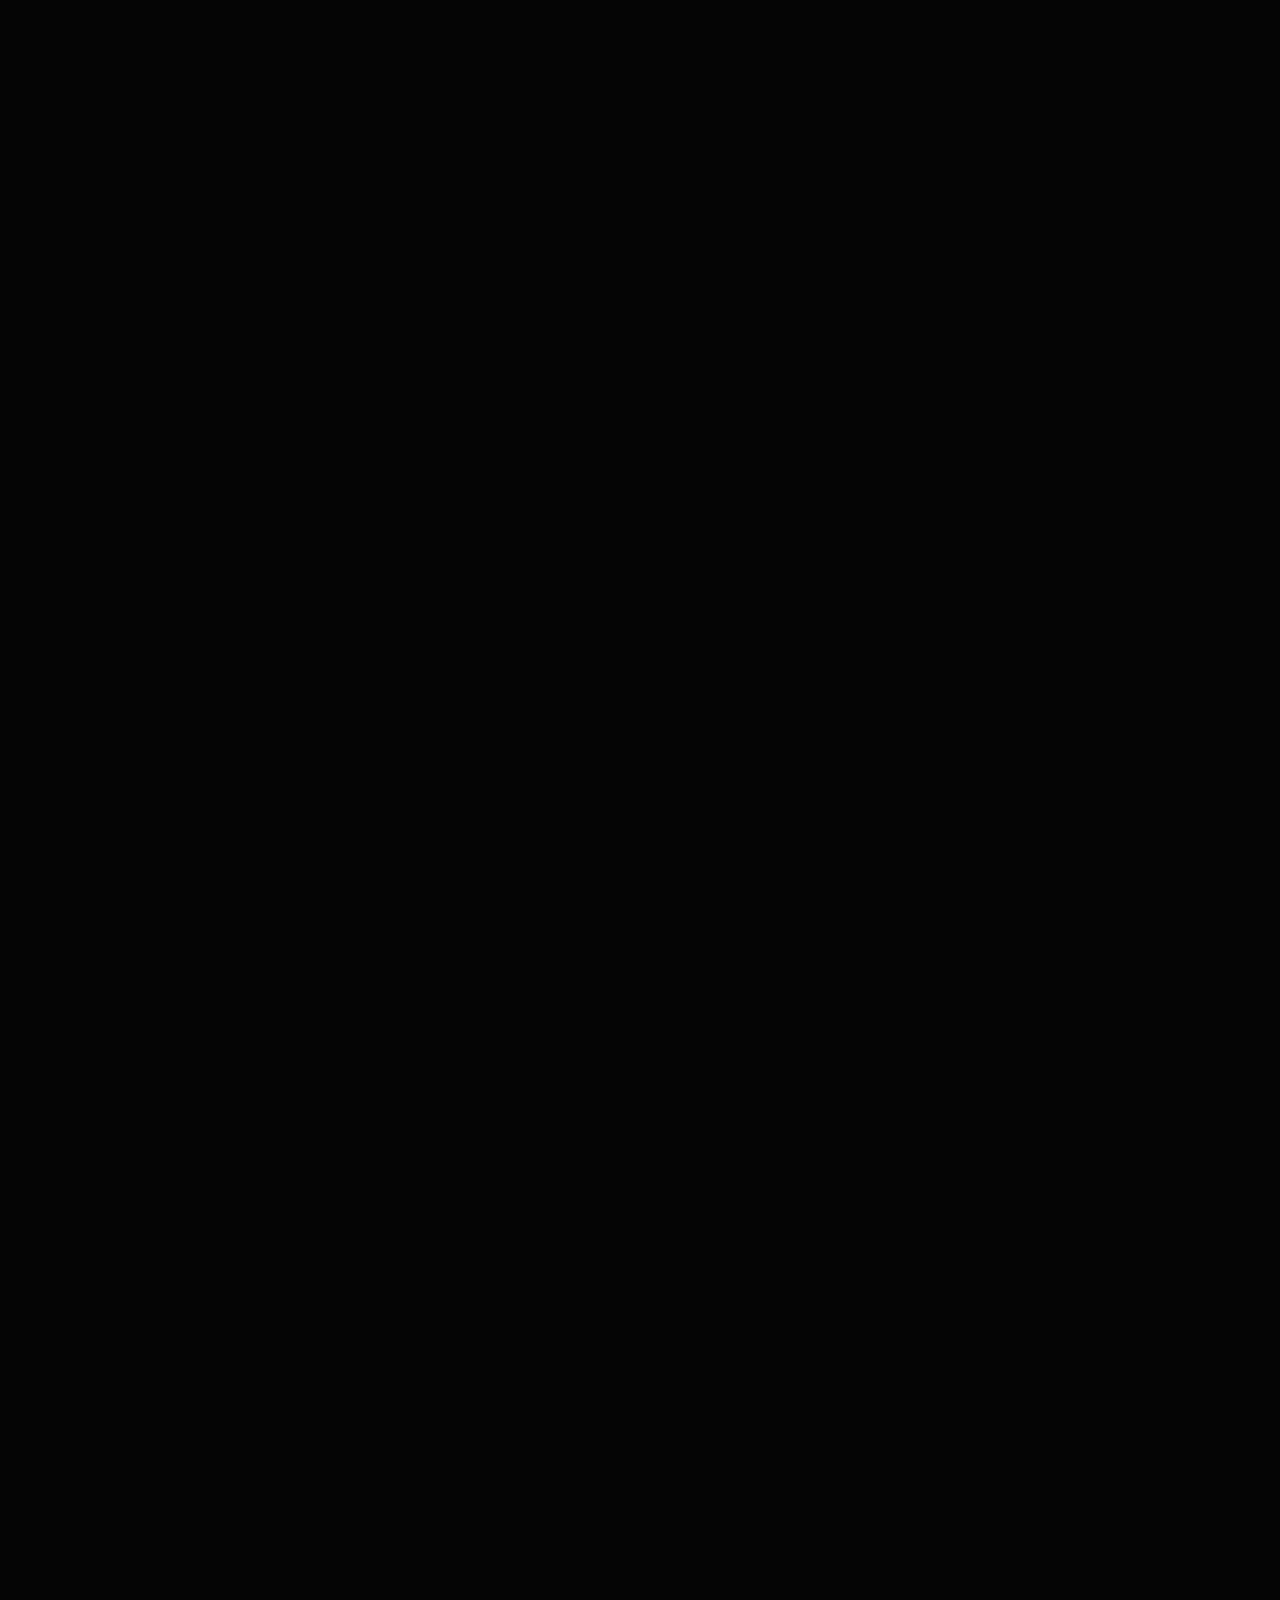
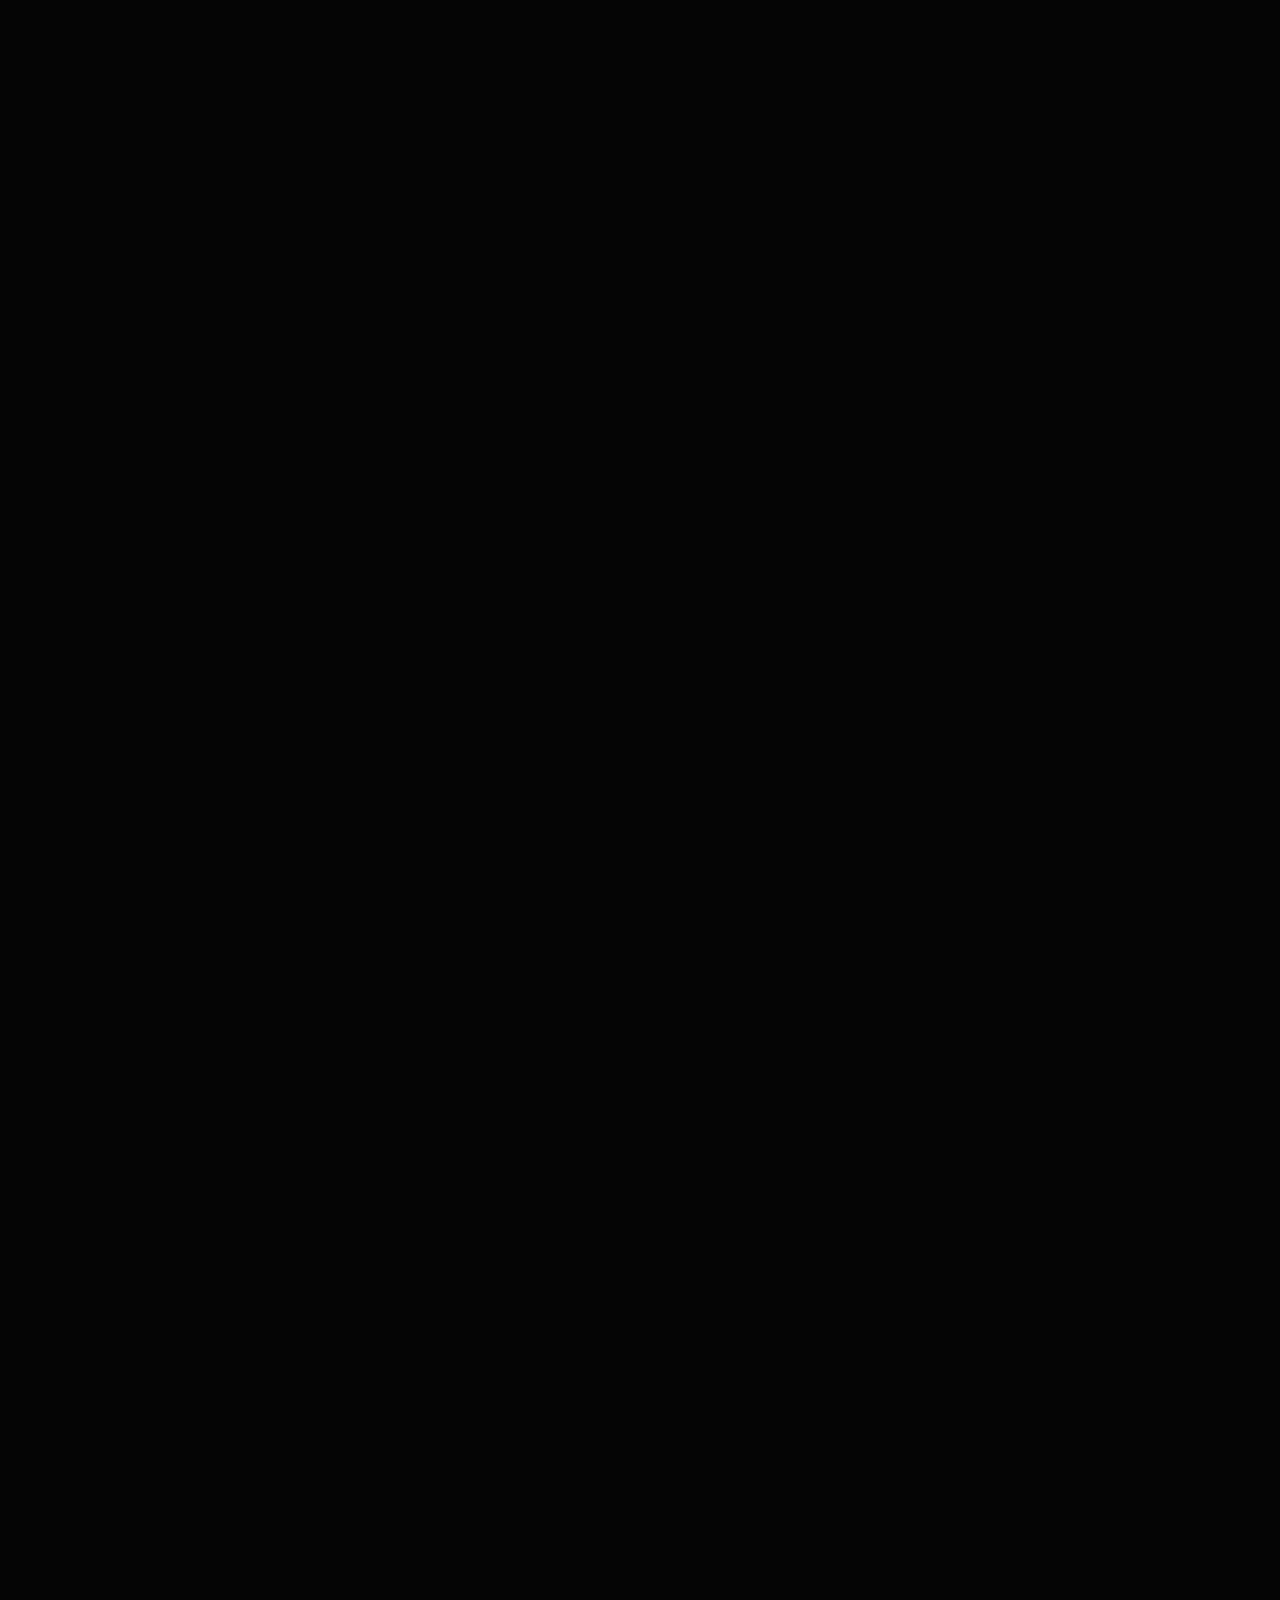
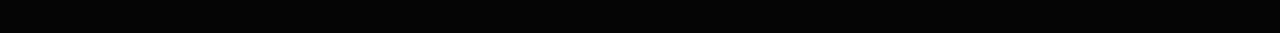
==== commit 7ac24e49: "updated resume link" ====
--- a/index.html
+++ b/index.html
@@ -276,7 +276,7 @@
           <h5>Hi, I'm Matt Veeder. I live in Salt Lake City, UT. I am a current Masters of Software Development student, lover of the outdoors, and try to further my knowledge on many topics everyday.</h5>
           <br />
           <br />
-          <h5> You can check out my resume <a href="resumeMSD (2).pdf" target="_blank">here </a>.I'm constantly striving to better my development skills. I am currently focused on my Masters program, primarily working with C++ and Java. In my free time I work on picking up other technologies, whether old or new, and improving my full stack development knowledge.</h5>
+          <h5> <a href="resumeMSD (2).pdf" target="_blank">You can check out my resume <u>here</u>. </a></br></br></br>I'm constantly striving to better my development skills. I am currently focused on my Masters program, primarily working with C++ and Java. In my free time I work on picking up other technologies, whether old or new, and improving my full stack development knowledge.</h5>
         </div>
       </div>
     </div>
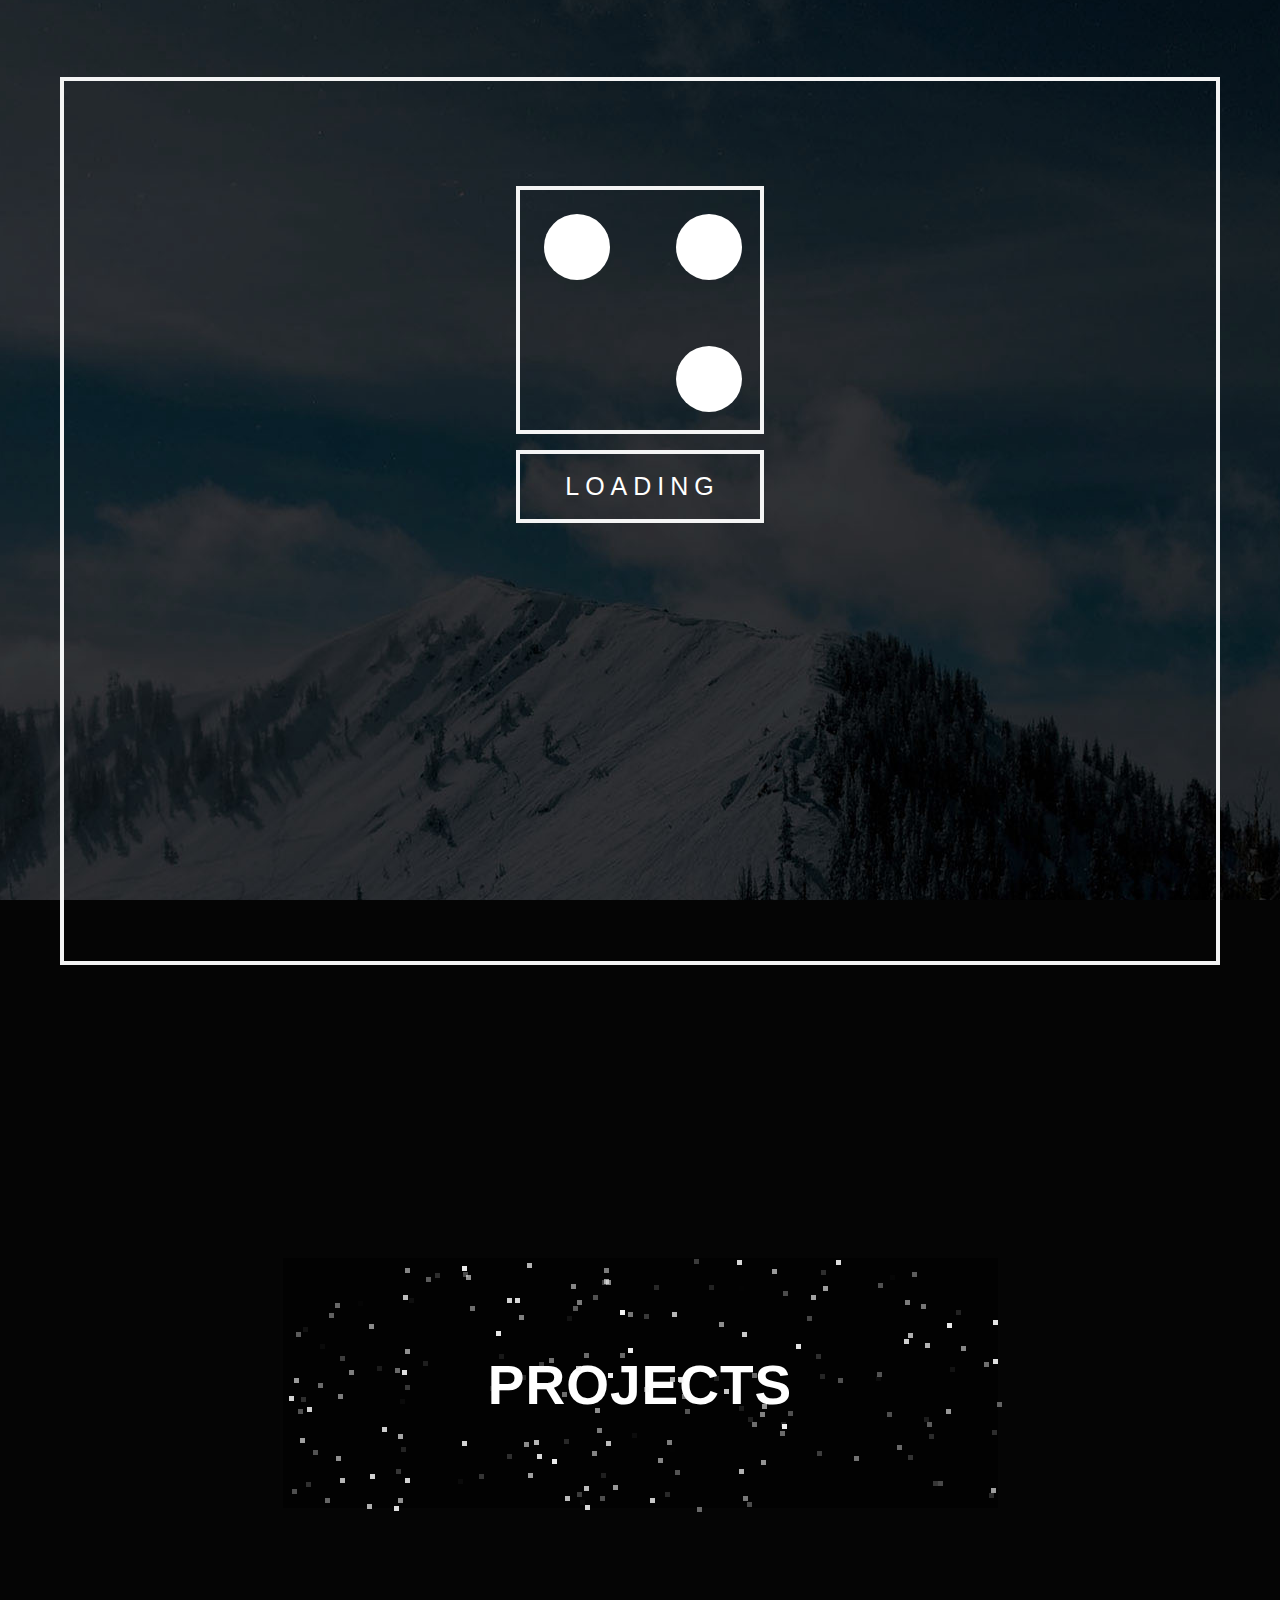
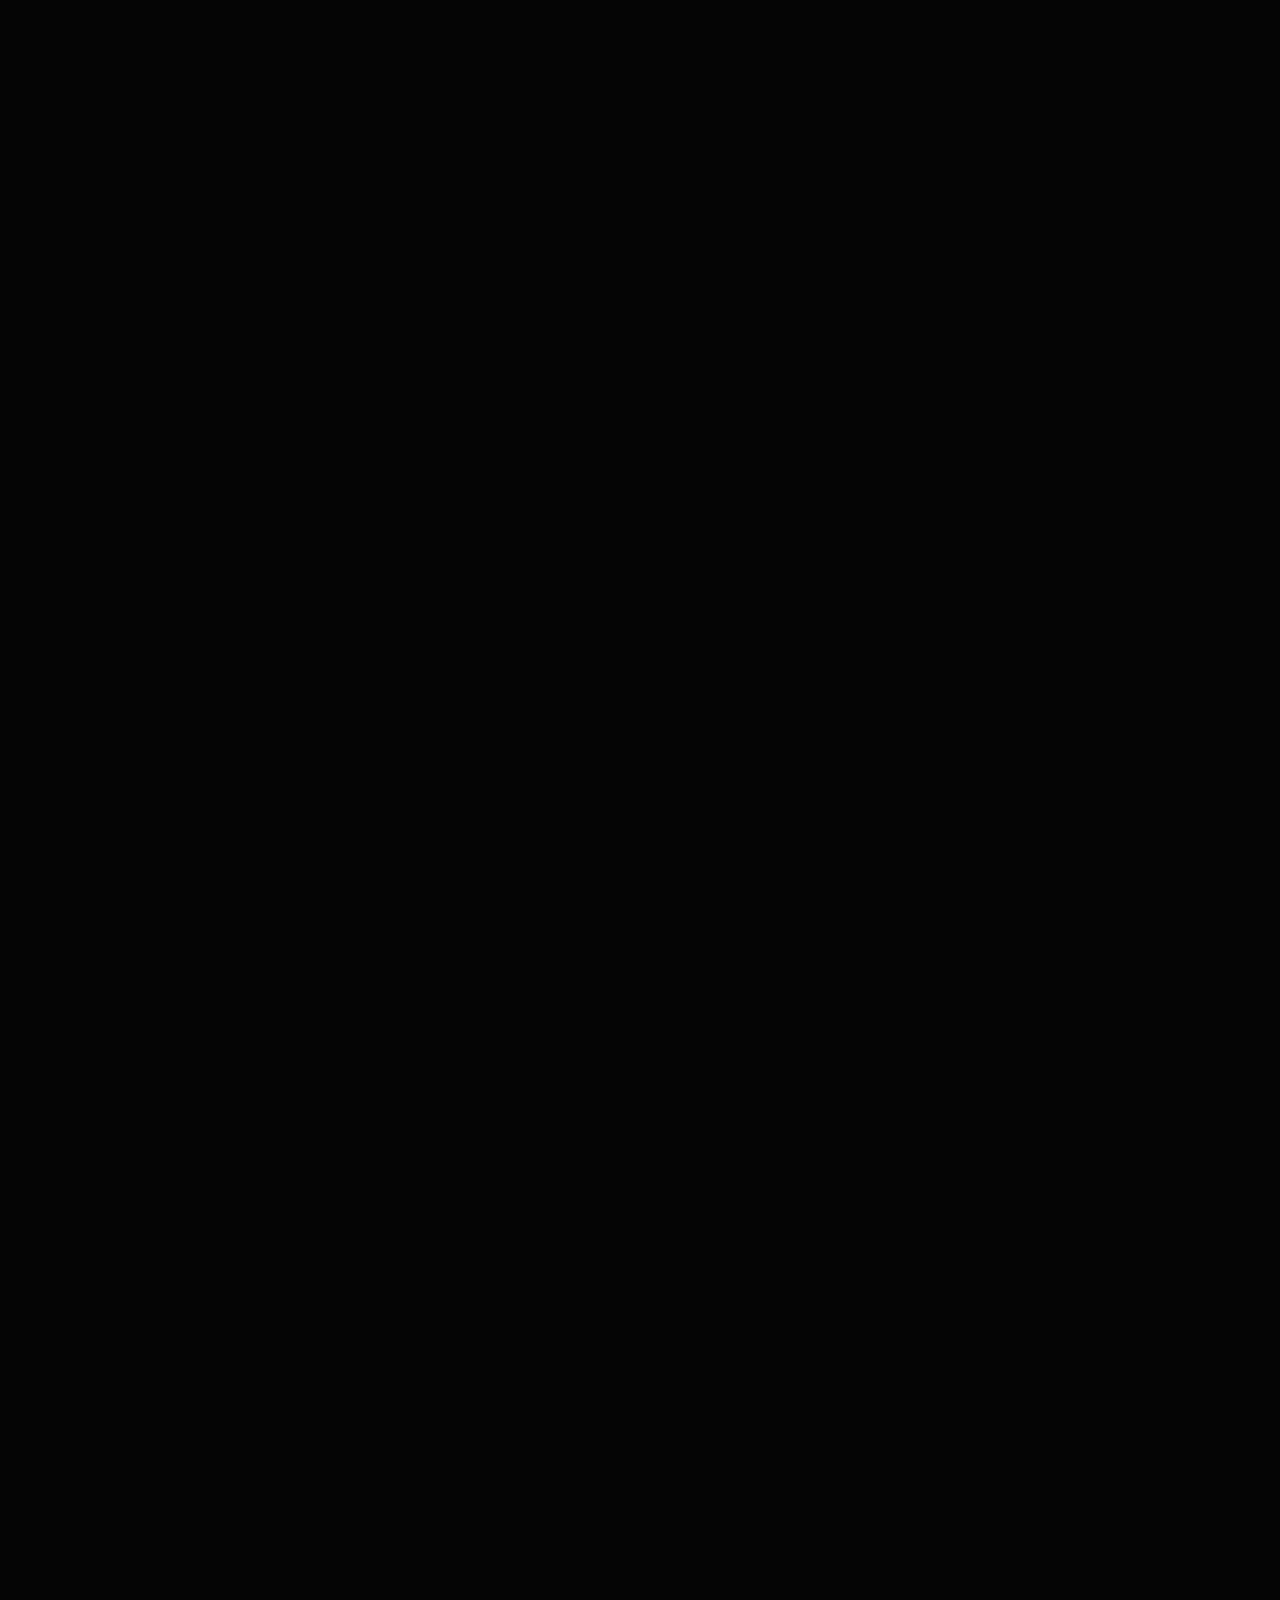
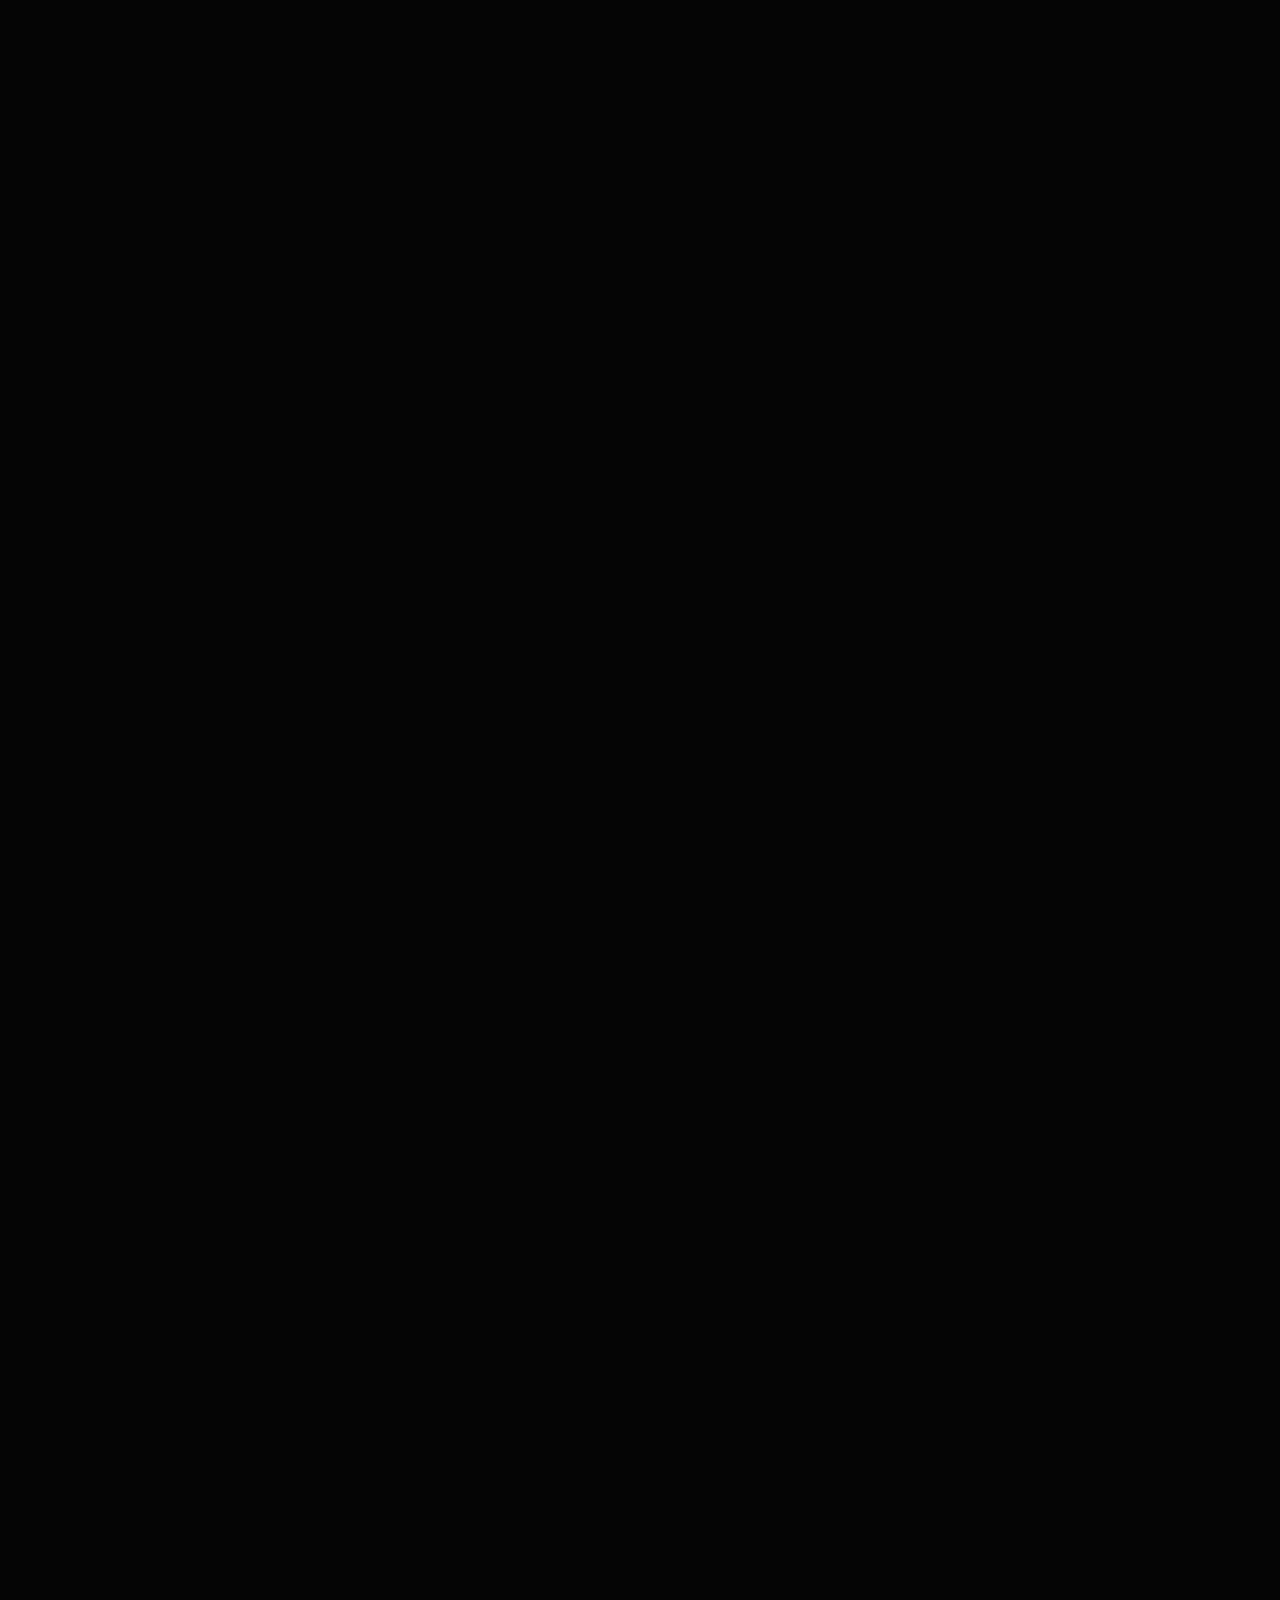
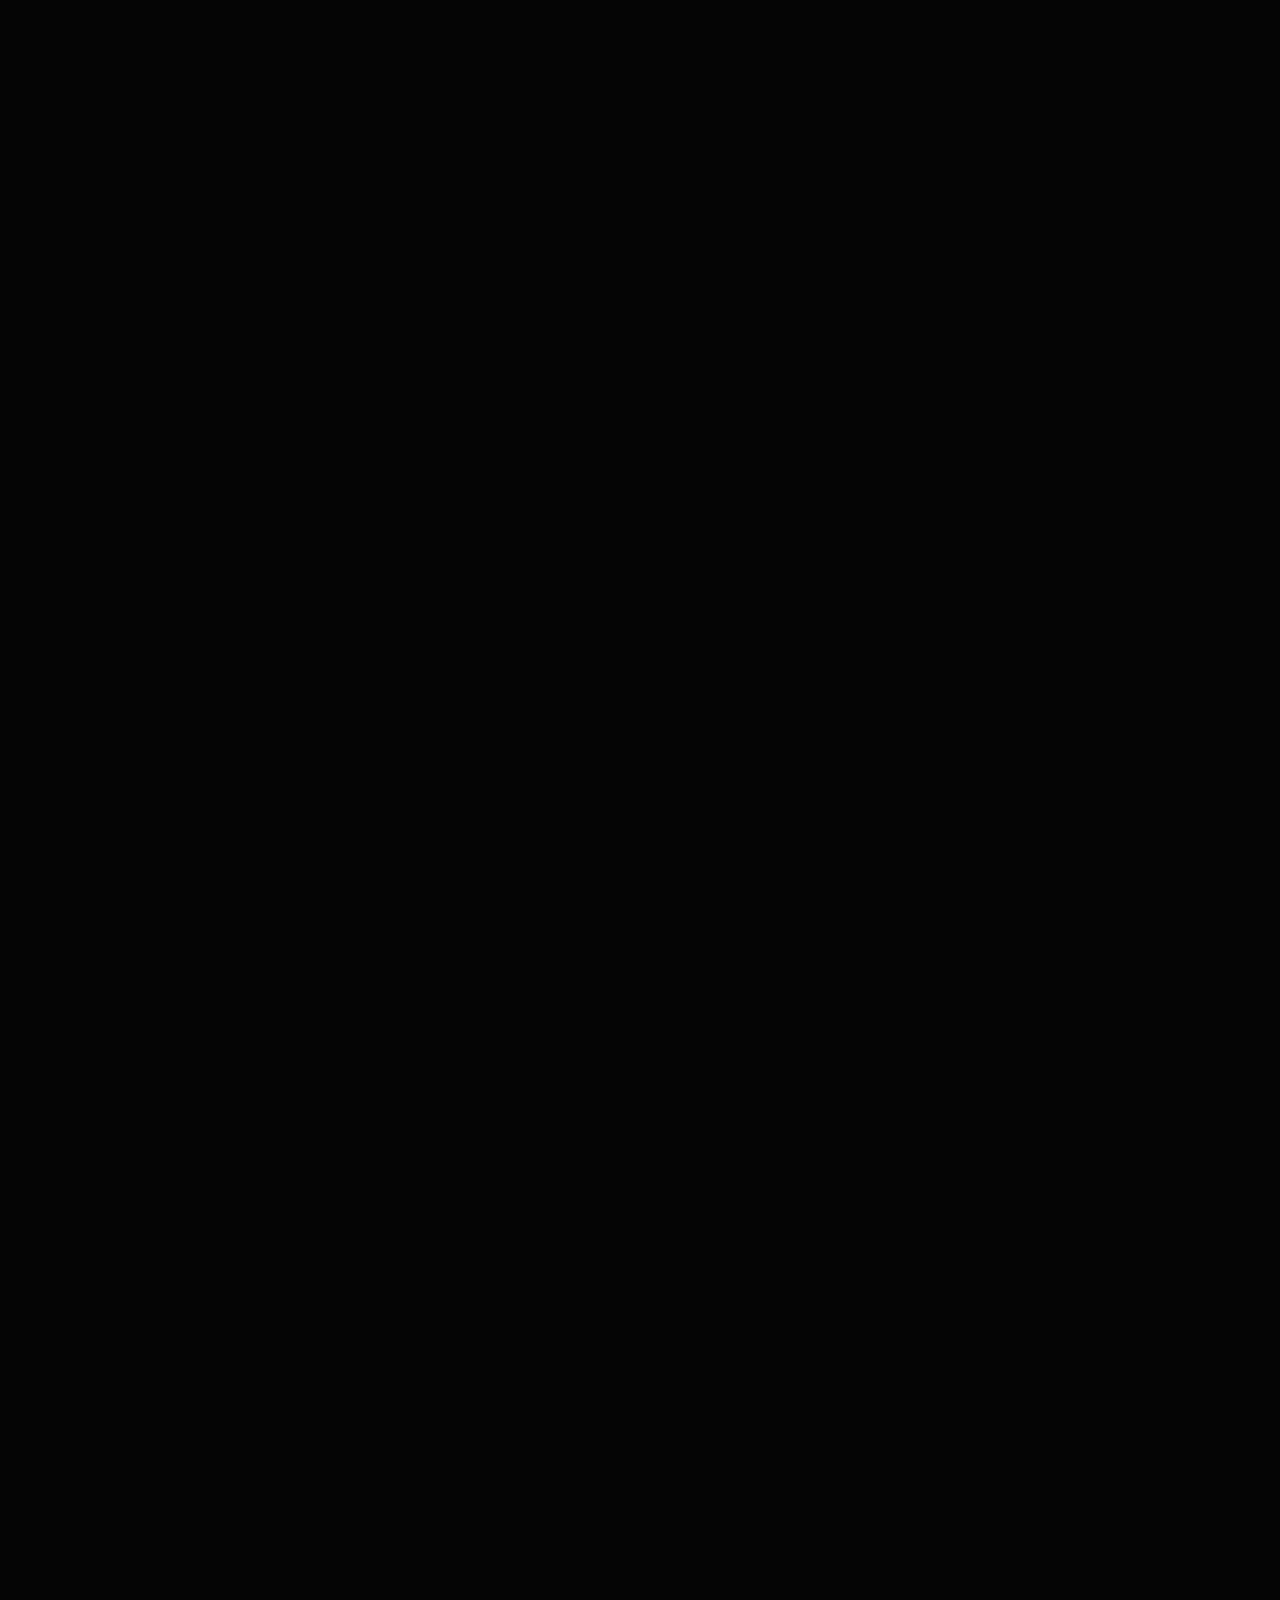
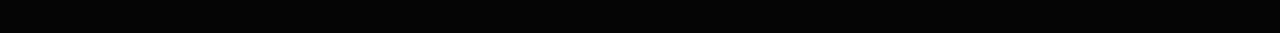
==== commit 1bc8792e: "updated typo in reddit project" ====
--- a/index.html
+++ b/index.html
@@ -125,7 +125,7 @@
         </div>
       </div></a>
       <div class="projects-row-text project-row1">
-        <h4>REDDIT_ISMS BOT</h4>
+        <h4>REDDIT-ISMS BOT</h4>
         <br />
         <br />
         <h5>A bot that parses comments looking for commonly used phrases on Reddit.
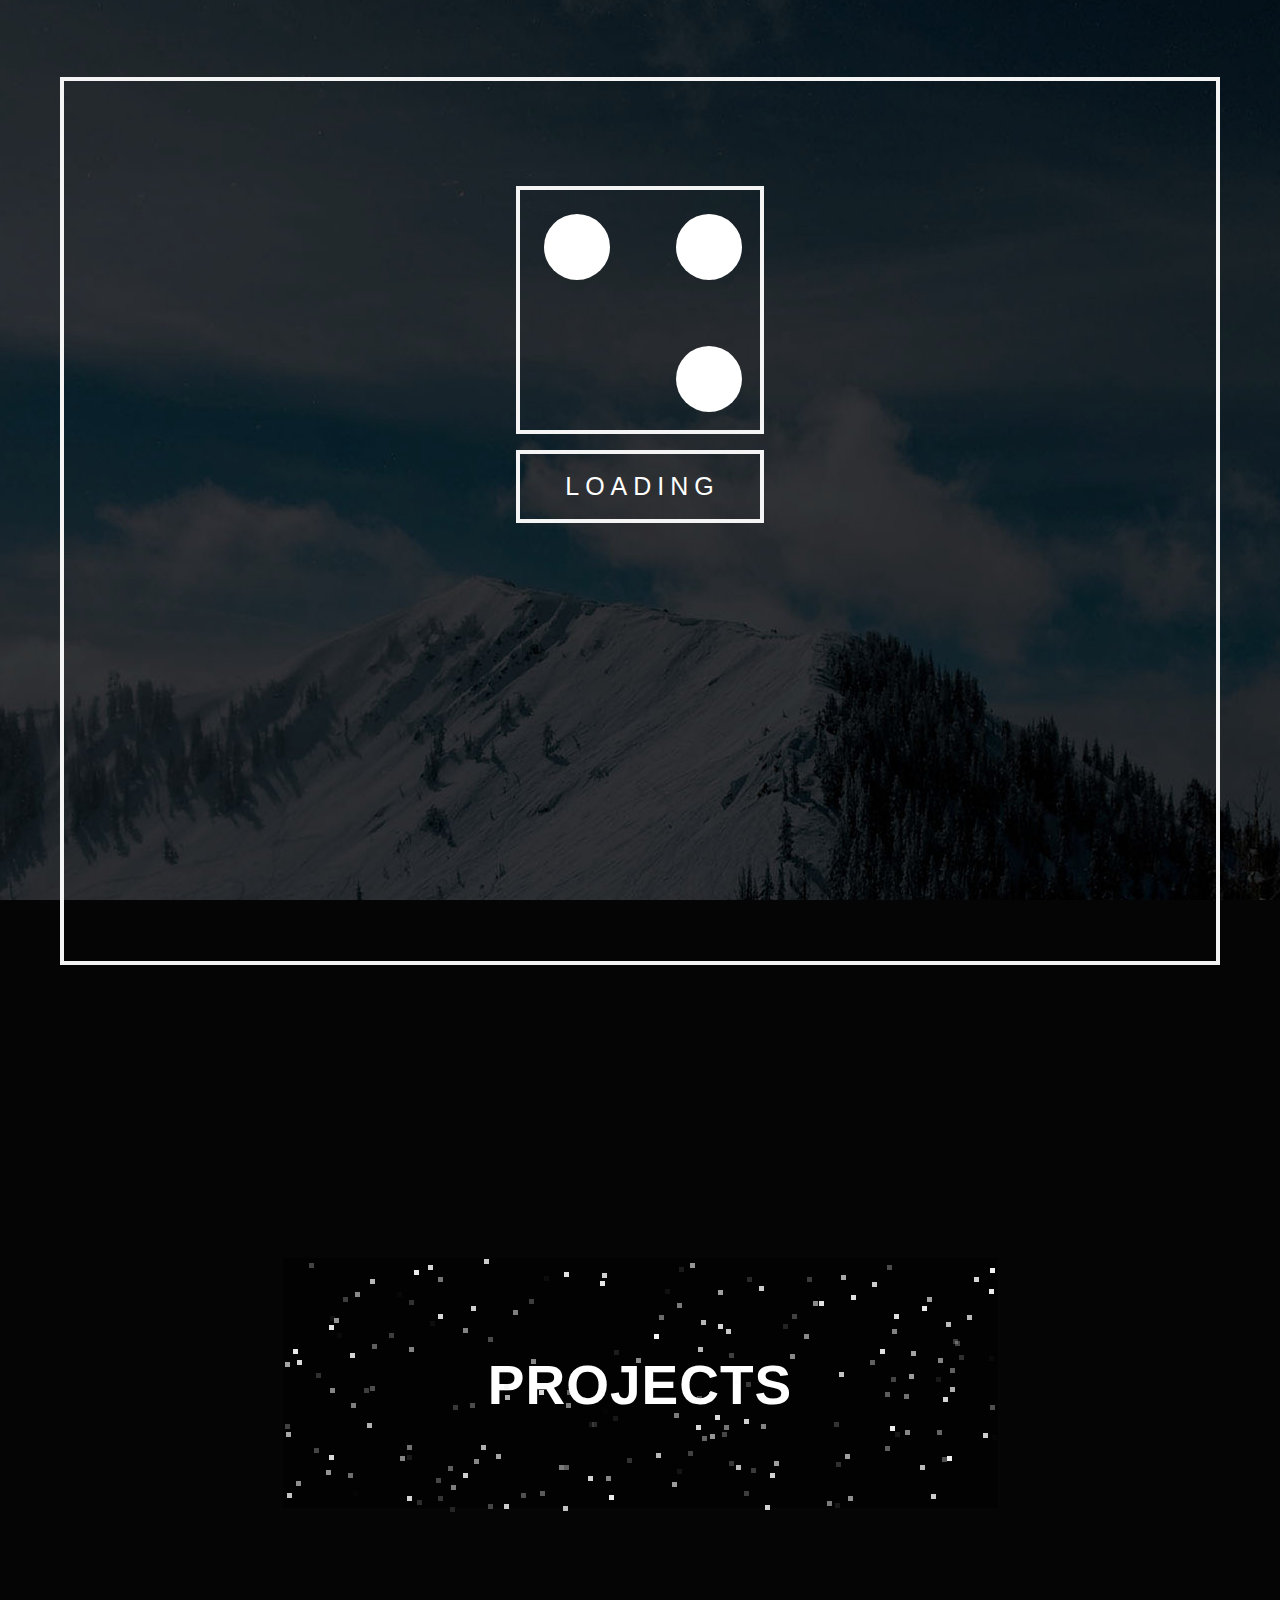
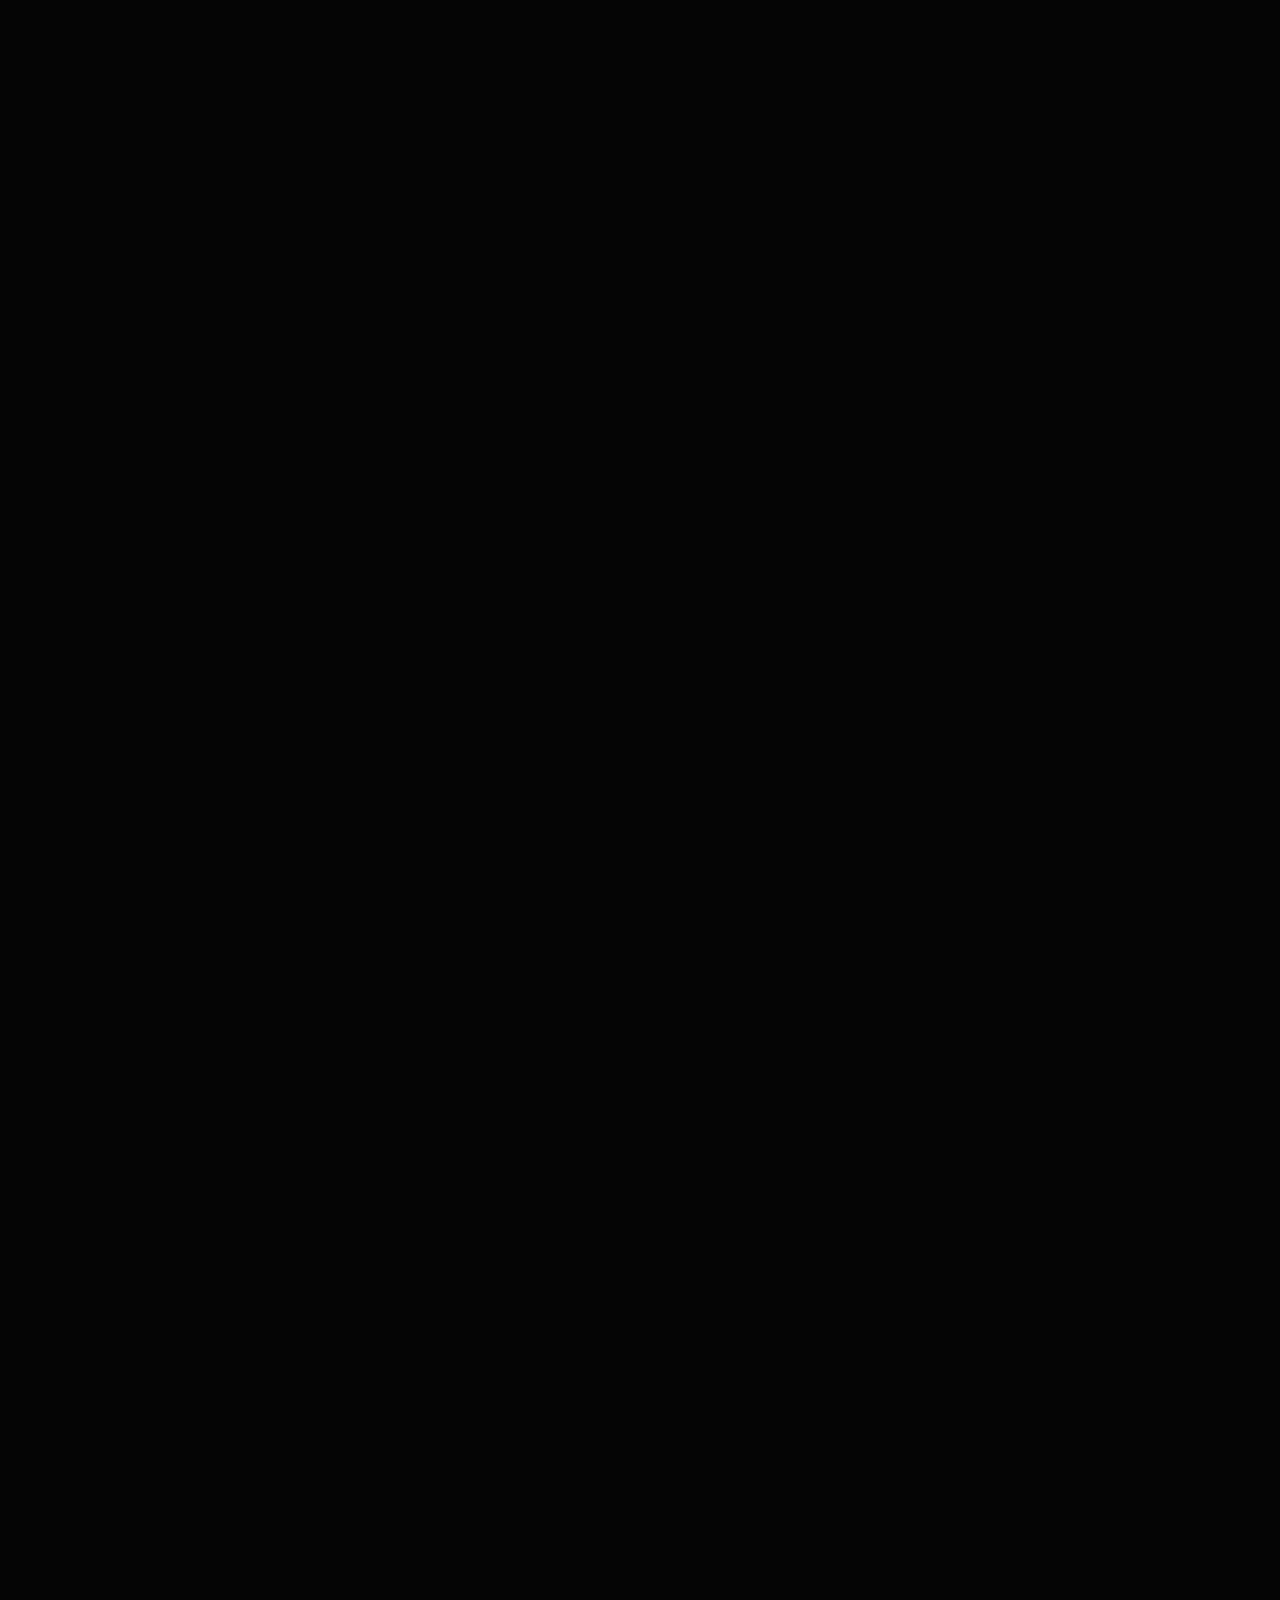
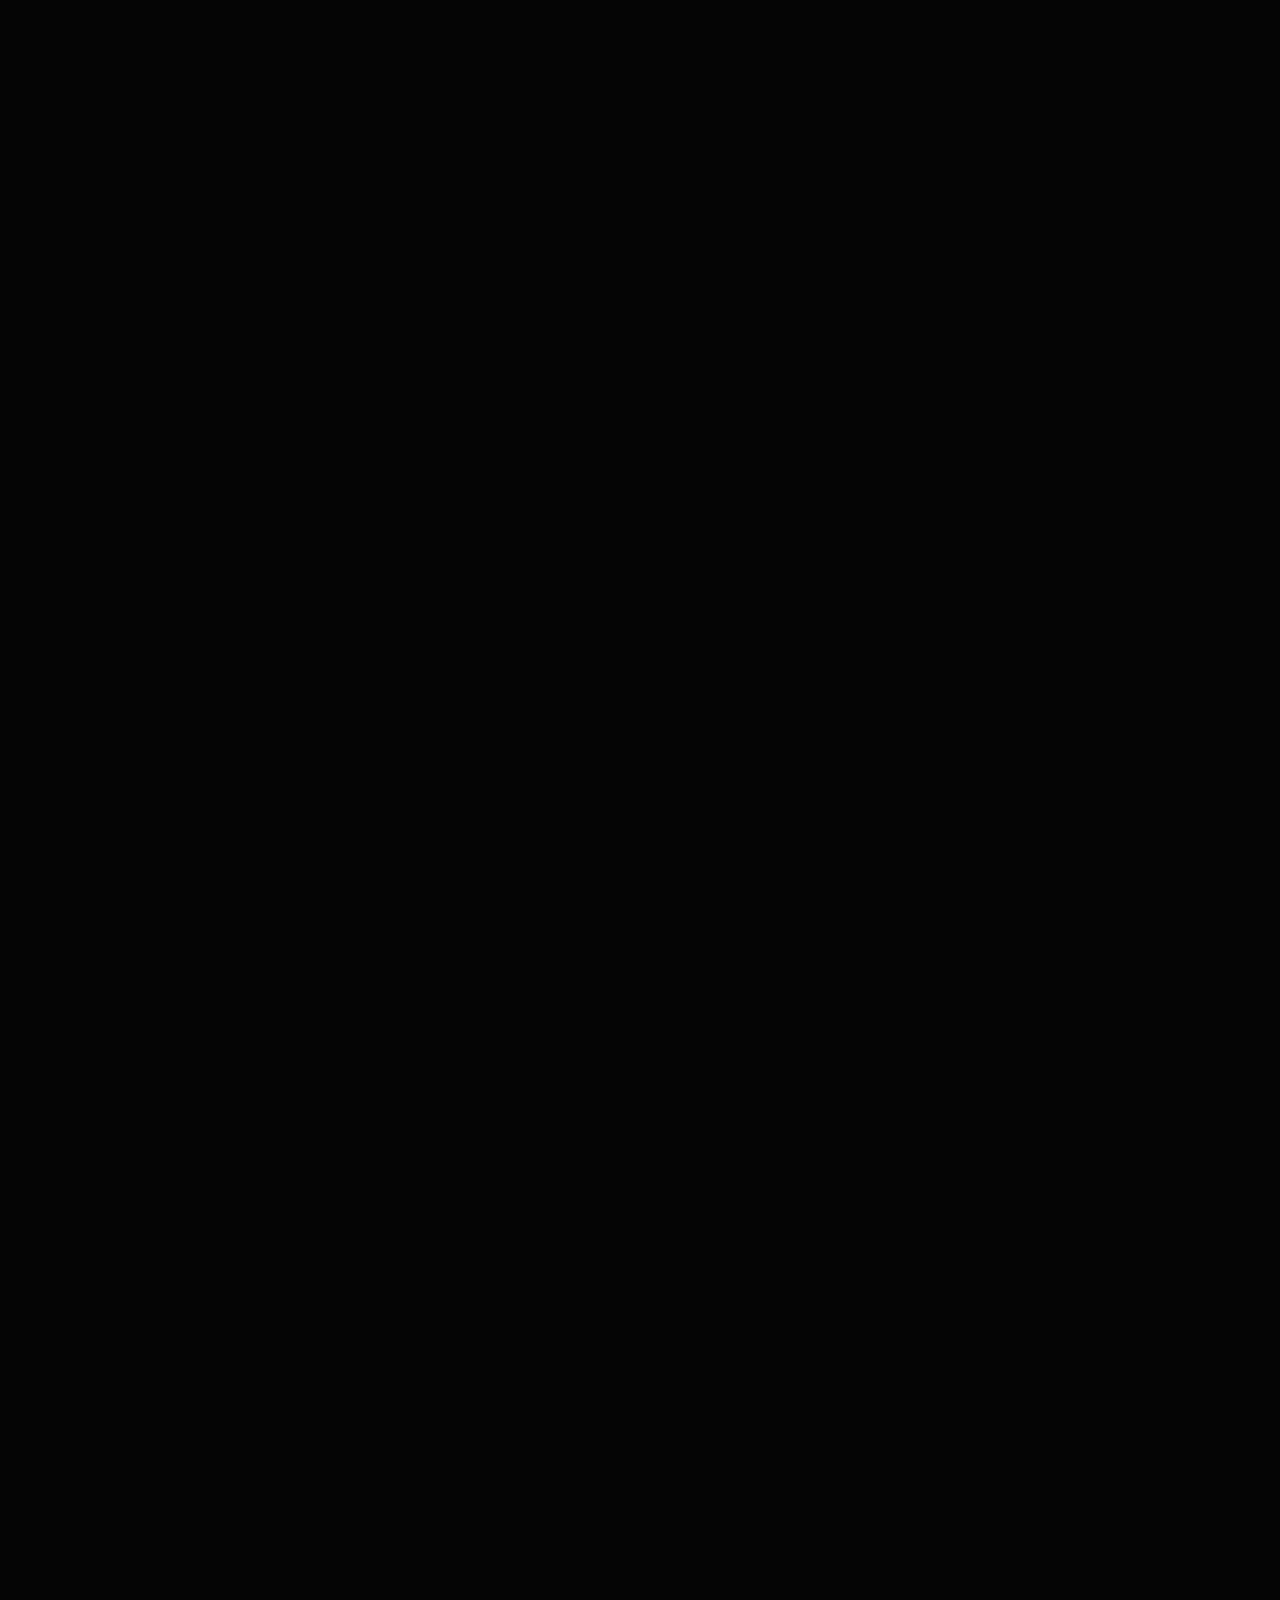
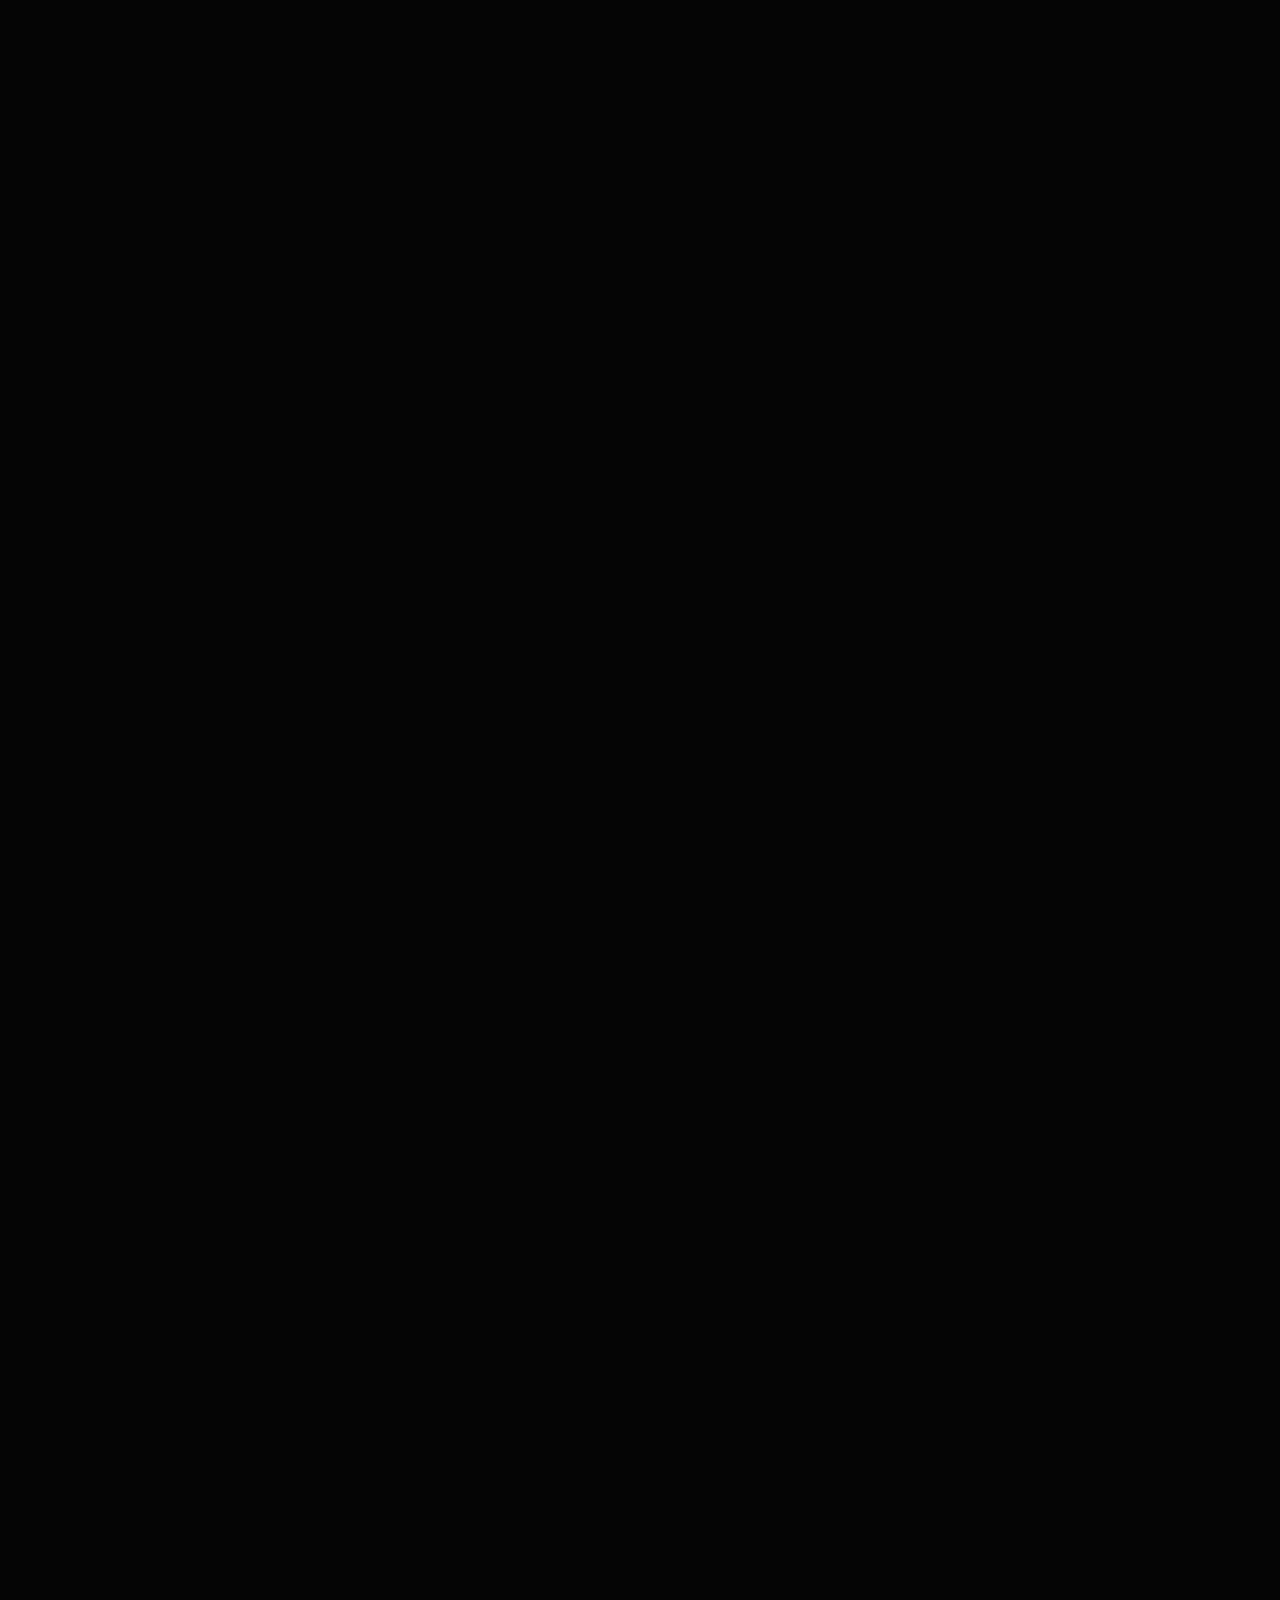
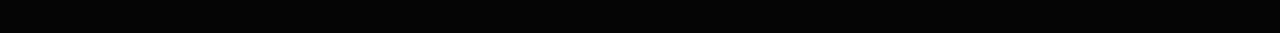
==== commit 201b7c10: "capitalized Python" ====
--- a/index.html
+++ b/index.html
@@ -131,7 +131,7 @@
         <h5>A bot that parses comments looking for commonly used phrases on Reddit.
         <br />
         <br />
-          Created a bot using python that monitors the top posts and comments on Reddit looking for phrases commonly used on the site, such as "Take my upvote", "This is the way", or "beat me to it". When a match is found the bot parses all that users recent posts looking for more common phrases, and replies with a comment and tally of how often they use common Reddit-isms.</h5>
+          Created a bot using Python that monitors the top posts and comments on Reddit looking for phrases commonly used on the site, such as "Take my upvote", "This is the way", or "beat me to it". When a match is found the bot parses all that users recent posts looking for more common phrases, and replies with a comment and tally of how often they use common Reddit-isms.</h5>
           <a href="https://github.com/mveed/redditPhrasesBot" target="_blank">
           <div class="view view0">
             <br />
